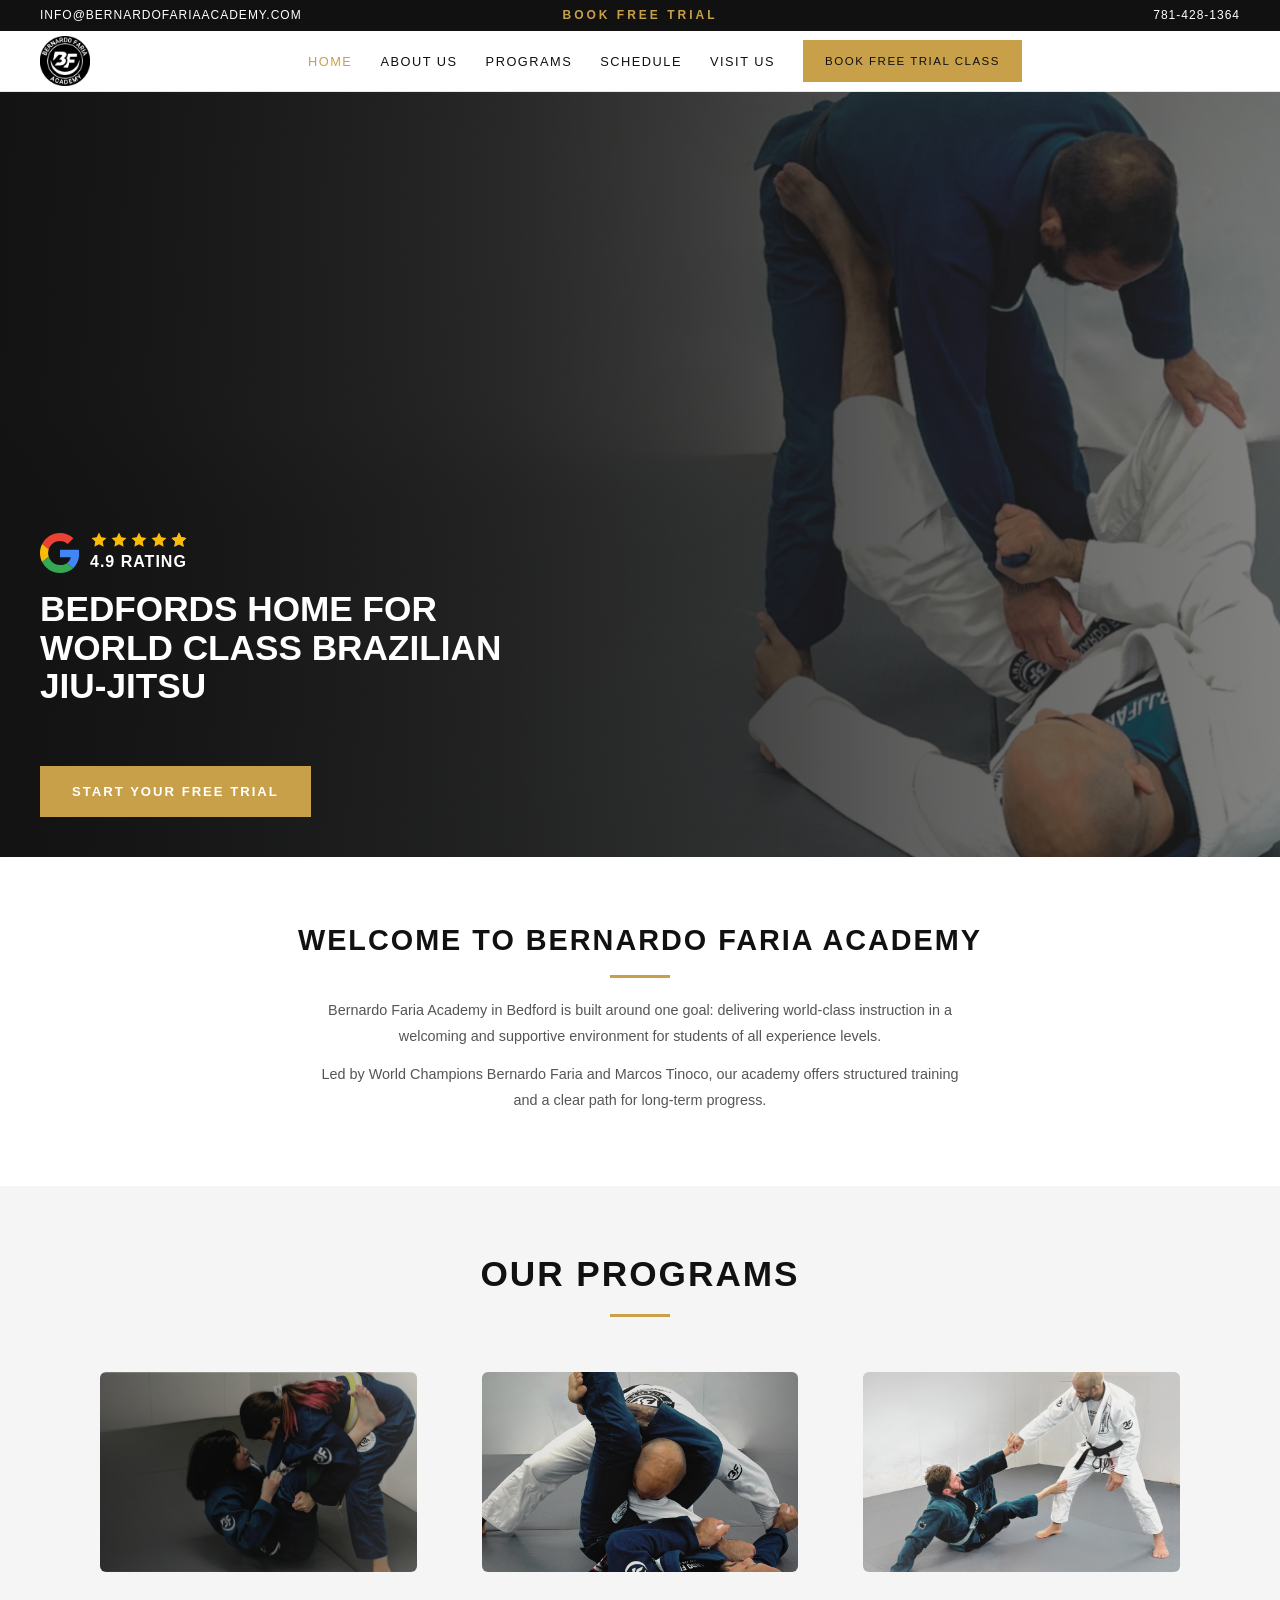
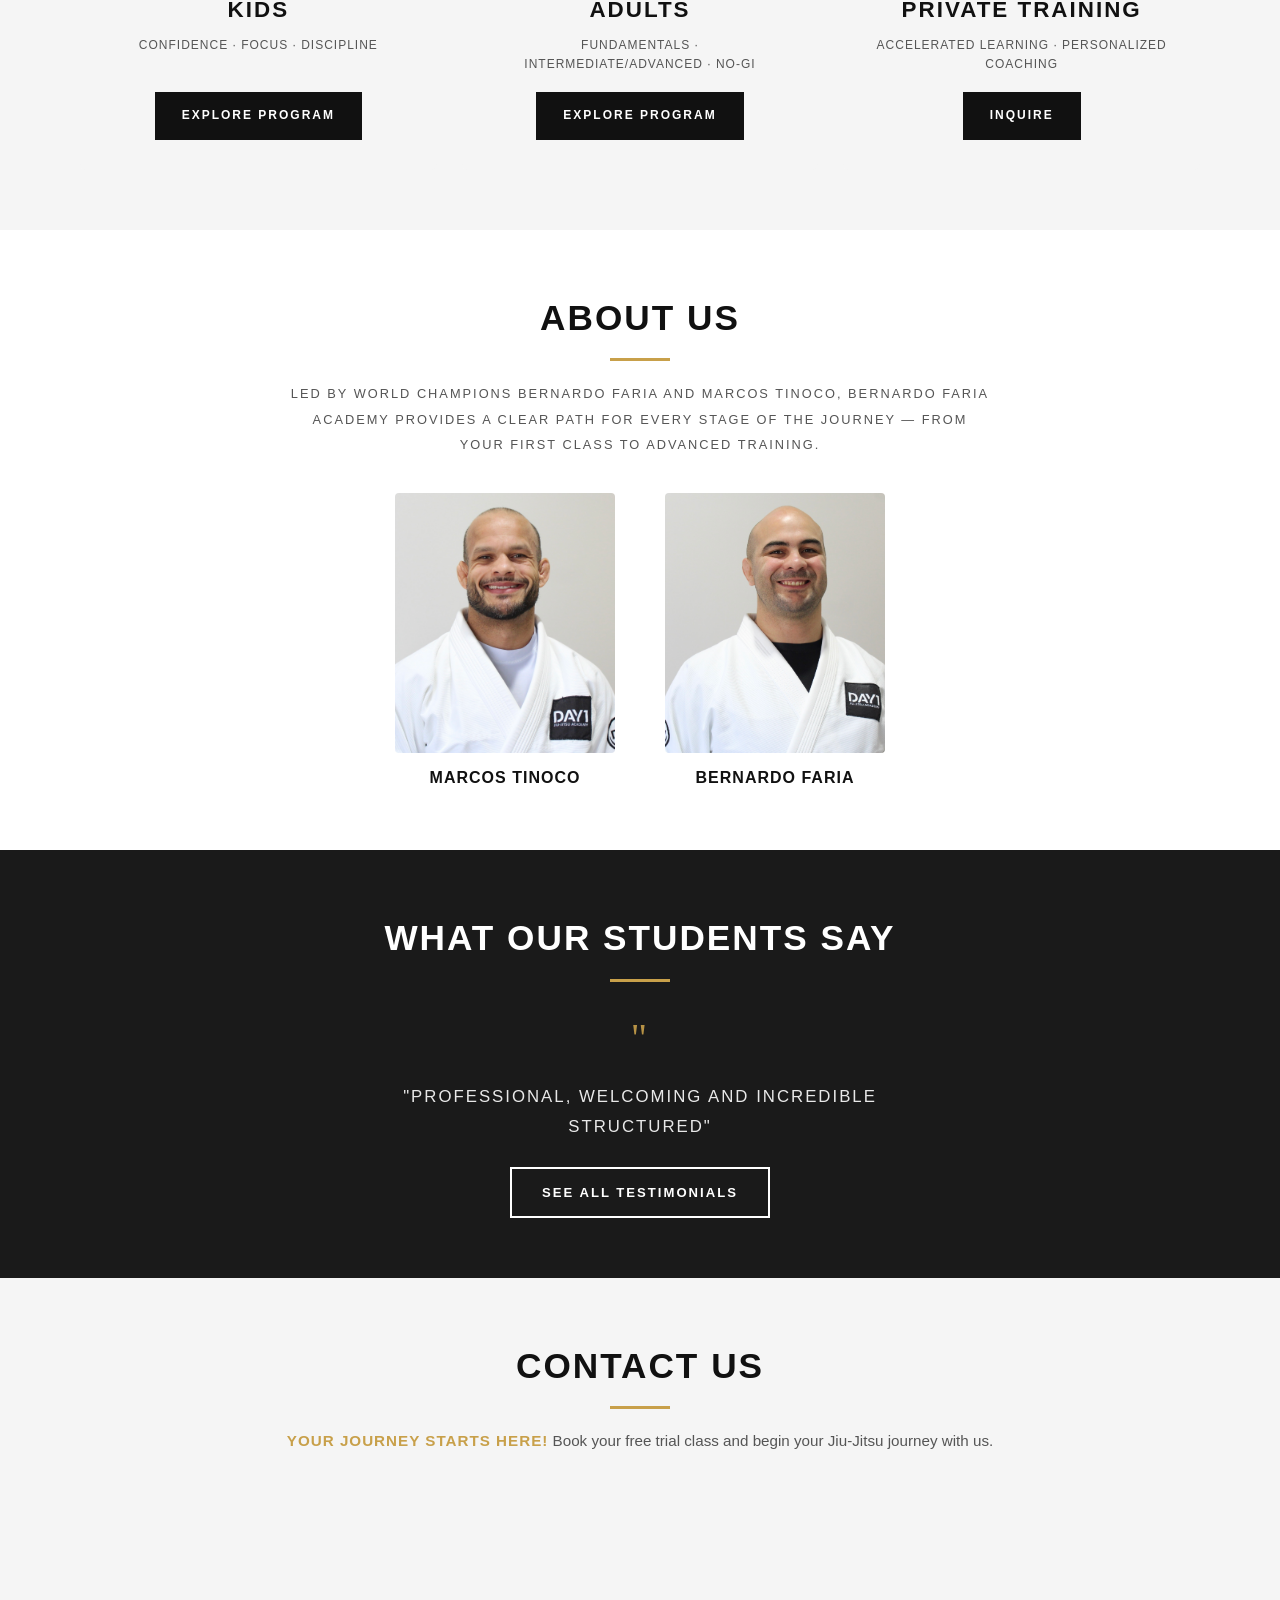
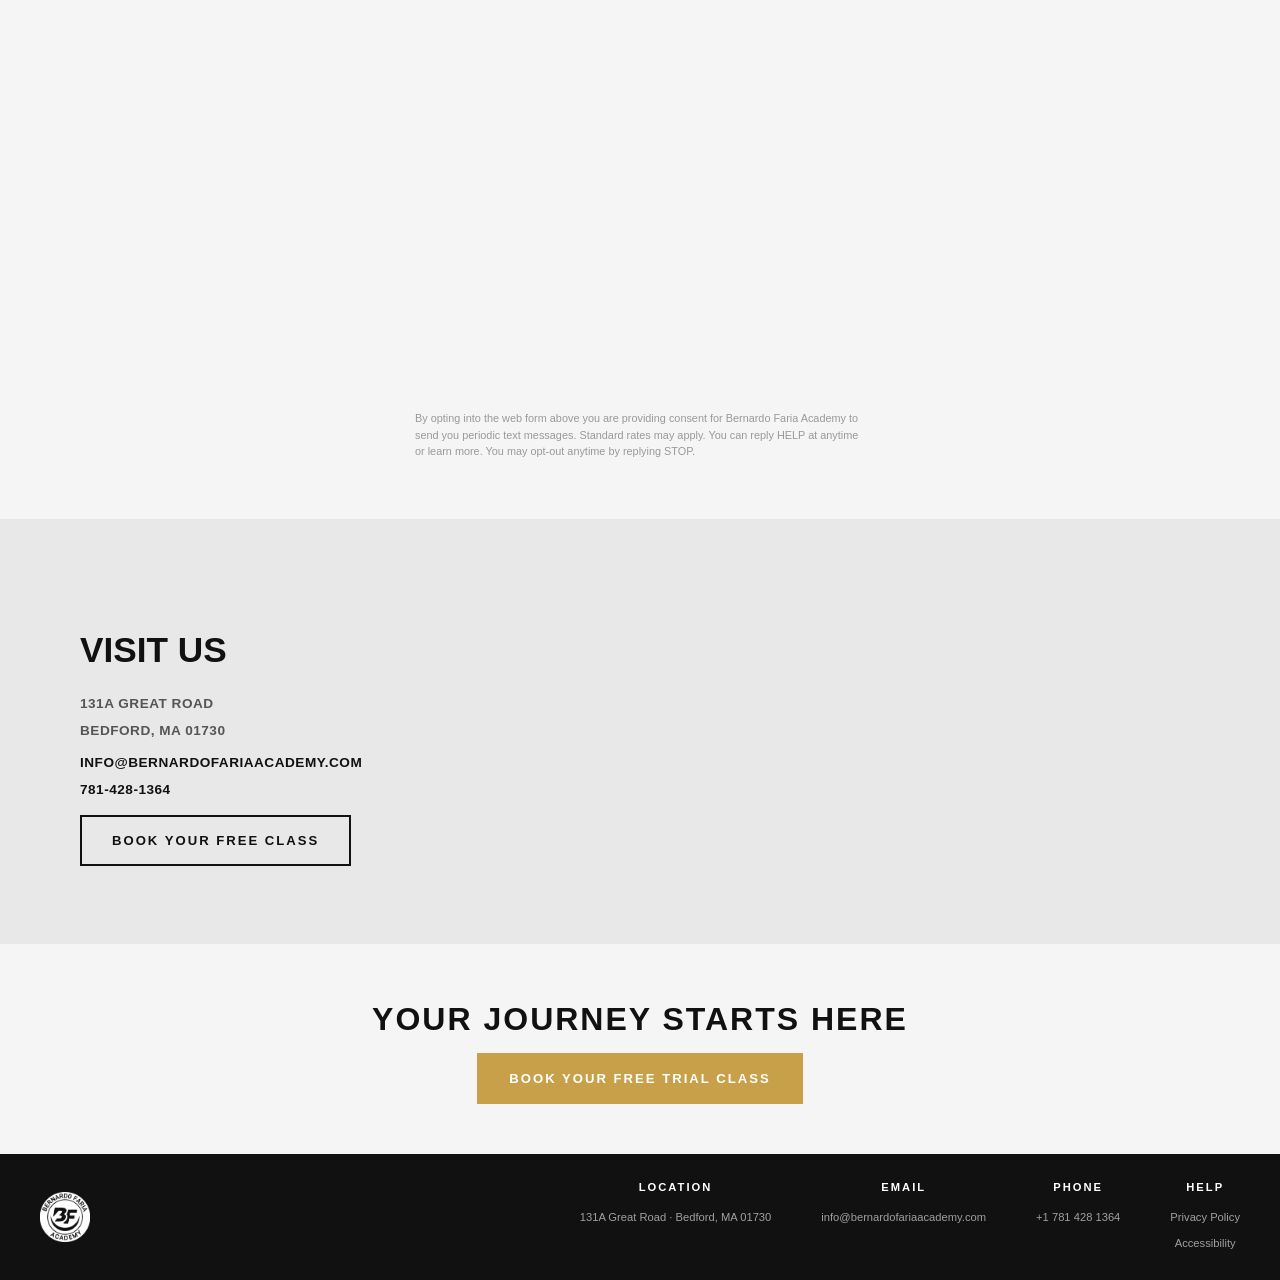
==== index.html @ 2f28f438 "Add mobile sticky Book Free Trial button that appears on scroll" ====
<!DOCTYPE html>
<html lang="en">
<head>
<!-- Google Tag Manager -->
<script>(function(w,d,s,l,i){w[l]=w[l]||[];w[l].push({'gtm.start':
new Date().getTime(),event:'gtm.js'});var f=d.getElementsByTagName(s)[0],
j=d.createElement(s),dl=l!='dataLayer'?'&l='+l:'';j.async=true;j.src=
'https://www.googletagmanager.com/gtm.js?id='+i+dl;f.parentNode.insertBefore(j,f);
})(window,document,'script','dataLayer','GTM-NFK6R34G');</script>
<!-- End Google Tag Manager -->
  <meta charset="UTF-8">
  <!-- Google tag (gtag.js) -->
  <script async src="https://www.googletagmanager.com/gtag/js?id=AW-815304866"></script>
  <script>
    window.dataLayer = window.dataLayer || [];
    function gtag(){dataLayer.push(arguments);}
    gtag('js', new Date());
    gtag('config', 'AW-815304866');
  </script>
  <!-- Meta Pixel Code -->
  <script>
  !function(f,b,e,v,n,t,s)
  {if(f.fbq)return;n=f.fbq=function(){n.callMethod?
  n.callMethod.apply(n,arguments):n.queue.push(arguments)};
  if(!f._fbq)f._fbq=n;n.push=n;n.loaded=!0;n.version='2.0';
  n.queue=[];t=b.createElement(e);t.async=!0;
  t.src=v;s=b.getElementsByTagName(e)[0];
  s.parentNode.insertBefore(t,s)}(window, document,'script',
  'https://connect.facebook.net/en_US/fbevents.js');
  fbq('init', '643849162445047');
  fbq('track', 'PageView');
  </script>
  <noscript><img height="1" width="1" style="display:none"
  src="https://www.facebook.com/tr?id=643849162445047&ev=PageView&noscript=1"
  /></noscript>
  <!-- End Meta Pixel Code -->
  <meta name="viewport" content="width=device-width, initial-scale=1.0">
  <meta name="description" content="Book your free trial at Bernardo Faria Academy in Bedford, MA. World-class instruction by Bernardo Faria & Marcos Tinoco. Kids and adult programs for all levels. Call 781-428-1364.">
  <title>Bernardo Faria Academy Bedford, MA | Free Trial Class — Kids & Adults BJJ</title>

  <!-- Open Graph / Facebook -->
  <meta property="og:type" content="website">
  <meta property="og:url" content="https://bernardofariaacademy.com/">
  <meta property="og:title" content="Bernardo Faria Academy Bedford, MA | Free Trial Class">
  <meta property="og:description" content="Book your free trial at Bernardo Faria Academy in Bedford, MA. World-class instruction by Bernardo Faria & Marcos Tinoco. Kids and adult programs for all levels.">
  <meta property="og:image" content="https://bernardofariaacademy.com/images/og-image.jpg">

  <!-- Twitter -->
  <meta name="twitter:card" content="summary_large_image">
  <meta name="twitter:title" content="Bernardo Faria Academy Bedford, MA | Free Trial Class">
  <meta name="twitter:description" content="Book your free trial at Bernardo Faria Academy in Bedford, MA. World-class instruction by Bernardo Faria & Marcos Tinoco.">
  <meta name="twitter:image" content="https://bernardofariaacademy.com/images/og-image.jpg">

  <!-- Local Business Schema -->
  <script type="application/ld+json">
  {
    "@context": "https://schema.org",
    "@type": "SportsActivityLocation",
    "name": "Bernardo Faria Academy",
    "description": "World-class Brazilian Jiu-Jitsu academy in Bedford, MA led by World Champions Bernardo Faria and Marcos Tinoco. Kids and adult programs for all levels.",
    "url": "https://bernardofariaacademy.com",
    "telephone": "+1-781-428-1364",
    "email": "info@bernardofariaacademy.com",
    "image": "https://bernardofariaacademy.com/images/og-image.jpg",
    "address": {
      "@type": "PostalAddress",
      "streetAddress": "131A Great Road",
      "addressLocality": "Bedford",
      "addressRegion": "MA",
      "addressCountry": "US"
    },
    "geo": {
      "@type": "GeoCoordinates",
      "latitude": 42.4917,
      "longitude": -71.2767
    },
    "openingHoursSpecification": [
      {"@type": "OpeningHoursSpecification", "dayOfWeek": ["Monday","Wednesday"], "opens": "06:15", "closes": "21:00"},
      {"@type": "OpeningHoursSpecification", "dayOfWeek": ["Tuesday","Thursday"], "opens": "12:00", "closes": "21:00"},
      {"@type": "OpeningHoursSpecification", "dayOfWeek": "Friday", "opens": "06:15", "closes": "20:00"},
      {"@type": "OpeningHoursSpecification", "dayOfWeek": "Saturday", "opens": "10:00", "closes": "13:00"},
      {"@type": "OpeningHoursSpecification", "dayOfWeek": "Sunday", "opens": "10:00", "closes": "12:00"}
    ],
    "sameAs": [
      "https://www.facebook.com/bernardofariaacademy",
      "https://www.instagram.com/bernardofariaacademy"
    ]
  }
  </script>

  <link rel="stylesheet" href="styles2.css?v=1777933150">
</head>
<body>
<!-- Google Tag Manager (noscript) -->
<noscript><iframe src="https://www.googletagmanager.com/ns.html?id=GTM-NFK6R34G"
height="0" width="0" style="display:none;visibility:hidden"></iframe></noscript>
<!-- End Google Tag Manager (noscript) -->

  <!-- TOP BAR -->
  <div class="top-bar">
    <div class="container">
      <a href="mailto:info@bernardofariaacademy.com">INFO@BERNARDOFARIAACADEMY.COM</a>
      <div class="top-bar__cta-wrapper"><a href="book.html" class="top-bar__cta">Book Free Trial</a></div>
      <a href="tel:7814281364">781-428-1364</a>
    </div>
  </div>

  <!-- NAVBAR -->
  <nav class="navbar" id="navbar">
    <div class="container">
      <a href="index.html" class="navbar__logo"><img src="images/logo-dark.png" alt="Bernardo Faria Academy" class="navbar__logo-img">
      </a>
      <button class="navbar__toggle" id="nav-toggle" aria-label="Toggle navigation">
        <span></span><span></span><span></span>
      </button>
      <ul class="navbar__links" id="nav-links">
        <li><a href="index.html" class="active-link" style="color:#c8a04a">Home</a></li>
        <li><a href="about.html">About Us</a></li>
        <li class="navbar__dropdown"><a href="programs-adults.html">Programs</a><ul class="navbar__dropdown-menu"><li><a href="programs-kids.html">Kids</a></li><li><a href="programs-adults.html">Adults</a></li></ul></li>
        <li><a href="schedule.html">Schedule</a></li>
        <li><a href="visit.html">Visit Us</a></li>
        <li><a href="book.html" class="btn btn-gold navbar__cta">Book Free Trial Class</a></li>
      </ul>
    </div>
  </nav>

  <!-- HERO -->
  <section class="hero" id="home">
    <div class="hero__bg">
      <img src="images/hero-home.jpg" alt="Bernardo Faria Academy Training">
    </div>
    <div class="hero__overlay"></div>
    <div class="container">
      <div class="hero__content fade-in">
        <!-- Google 4.9 Rating Badge -->
        <div style="display:inline-flex; align-items:center; gap:10px; margin-bottom:15px; background:transparent;">
          <svg xmlns="http://www.w3.org/2000/svg" viewBox="0 0 48 48" width="40" height="40">
            <path fill="#EA4335" d="M24 9.5c3.54 0 6.71 1.22 9.21 3.6l6.85-6.85C35.9 2.38 30.47 0 24 0 14.62 0 6.51 5.38 2.56 13.22l7.98 6.19C12.43 13.72 17.74 9.5 24 9.5z"/>
            <path fill="#4285F4" d="M46.98 24.55c0-1.57-.15-3.09-.38-4.55H24v9.02h12.94c-.58 2.96-2.26 5.48-4.78 7.18l7.73 6c4.51-4.18 7.09-10.36 7.09-17.65z"/>
            <path fill="#FBBC05" d="M10.53 28.59c-.48-1.45-.76-2.99-.76-4.59s.27-3.14.76-4.59l-7.98-6.19C.92 16.46 0 20.12 0 24c0 3.88.92 7.54 2.56 10.78l7.97-6.19z"/>
            <path fill="#34A853" d="M24 48c6.48 0 11.93-2.13 15.89-5.81l-7.73-6c-2.15 1.45-4.92 2.3-8.16 2.3-6.26 0-11.57-4.22-13.47-9.91l-7.98 6.19C6.51 42.62 14.62 48 24 48z"/>
          </svg>
          <div style="display:flex; flex-direction:column; align-items:flex-start;">
            <div style="display:flex; gap:2px;">
              <svg width="18" height="18" viewBox="0 0 24 24"><path fill="#FBBC05" d="M12 2l3.09 6.26L22 9.27l-5 4.87 1.18 6.88L12 17.77l-6.18 3.25L7 14.14 2 9.27l6.91-1.01L12 2z"/></svg>
              <svg width="18" height="18" viewBox="0 0 24 24"><path fill="#FBBC05" d="M12 2l3.09 6.26L22 9.27l-5 4.87 1.18 6.88L12 17.77l-6.18 3.25L7 14.14 2 9.27l6.91-1.01L12 2z"/></svg>
              <svg width="18" height="18" viewBox="0 0 24 24"><path fill="#FBBC05" d="M12 2l3.09 6.26L22 9.27l-5 4.87 1.18 6.88L12 17.77l-6.18 3.25L7 14.14 2 9.27l6.91-1.01L12 2z"/></svg>
              <svg width="18" height="18" viewBox="0 0 24 24"><path fill="#FBBC05" d="M12 2l3.09 6.26L22 9.27l-5 4.87 1.18 6.88L12 17.77l-6.18 3.25L7 14.14 2 9.27l6.91-1.01L12 2z"/></svg>
              <svg width="18" height="18" viewBox="0 0 24 24">
                <defs><clipPath id="star-clip"><rect x="0" y="0" width="20" height="24"/></clipPath></defs>
                <path fill="#D1D5DB" d="M12 2l3.09 6.26L22 9.27l-5 4.87 1.18 6.88L12 17.77l-6.18 3.25L7 14.14 2 9.27l6.91-1.01L12 2z"/>
                <path fill="#FBBC05" d="M12 2l3.09 6.26L22 9.27l-5 4.87 1.18 6.88L12 17.77l-6.18 3.25L7 14.14 2 9.27l6.91-1.01L12 2z" clip-path="url(#star-clip)"/>
              </svg>
            </div>
            <span style="font-family:'Oswald',Arial,sans-serif; font-weight:700; font-size:16px; color:#fff; letter-spacing:1px;">4.9 RATING</span>
          </div>
        </div>
        <h1>Bedfords Home For World Class Brazilian Jiu-Jitsu</h1>

        <div class="hero__cta">
          <a href="book.html" class="btn btn-gold">Start Your Free Trial</a>
        </div>
      </div>
    </div>
  </section>

  <!-- WELCOME -->
  <section class="welcome fade-in">
    <div class="container">
      <h2>Welcome to Bernardo Faria Academy</h2>
      <p>Bernardo Faria Academy in Bedford is built around one goal: delivering world-class instruction in a welcoming and supportive environment for students of all experience levels.</p>
      <p>Led by World Champions Bernardo Faria and Marcos Tinoco, our academy offers structured training and a clear path for long-term progress.</p>
    </div>
  </section>

  <!-- OUR PROGRAMS -->
  <section class="programs fade-in" id="programs">
    <div class="container">
      <h2 class="section-title">Our Programs</h2>
      <div class="programs__grid">
        <div class="program-card">
          <img class="program-card__image" src="images/card-kids.jpg" alt="Kids Brazilian Jiu-Jitsu Program">
          <div class="program-card__content">
            <h3>Kids</h3>
            <p>Confidence · Focus · Discipline</p>
            <a href="programs-kids.html" class="btn btn-black">Explore Program</a>
          </div>
        </div>
        <div class="program-card">
          <img class="program-card__image" src="images/card-adults.jpg" alt="Adults Brazilian Jiu-Jitsu Program">
          <div class="program-card__content">
            <h3>Adults</h3>
            <p>Fundamentals · Intermediate/Advanced · No-Gi</p>
            <a href="programs-adults.html" class="btn btn-black">Explore Program</a>
          </div>
        </div>
        <div class="program-card">
          <img class="program-card__image" src="images/card-private.jpg" alt="Private Training">
          <div class="program-card__content">
            <h3>Private Training</h3>
            <p>Accelerated Learning · Personalized Coaching</p>
            <a href="contact.html" class="btn btn-black">Inquire</a>
          </div>
        </div>
      </div>
    </div>
  </section>

  <!-- ABOUT US -->
  <section class="about fade-in" id="about">
    <div class="container">
      <h2 class="section-title">About Us</h2>
      <p class="about__description">Led by World Champions Bernardo Faria and Marcos Tinoco, Bernardo Faria Academy provides a clear path for every stage of the journey — from your first class to advanced training.</p>
      <div class="about__instructors">
        <div class="instructor">
          <img class="instructor__photo" src="images/instructor-marcos-thumb.jpg" alt="Marcos Tinoco">
          <p class="instructor__name">Marcos Tinoco</p>
        </div>
        <div class="instructor">
          <img class="instructor__photo" src="images/instructor-bernardo-thumb.jpg" alt="Bernardo Faria">
          <p class="instructor__name">Bernardo Faria</p>
        </div>
      </div>
    </div>
  </section>

  <!-- WHAT OUR STUDENTS SAY -->
  <section class="testimonials fade-in">
    <div class="container">
      <h2 class="section-title">What Our Students Say</h2>
      <div class="testimonials__quote">"Professional, welcoming and incredible structured"</div>
      <a href="https://www.google.com/search?q=day+1+jiujitsu+bedford+ma&rlz=1C5CHFA_enUS1134US1134&oq=day+1+jiujitsu+bedford+ma&gs_lcrp=EgZjaHJvbWUyBggAEEUYOTIHCAEQIRiPAtIBCDMzMjlqMGoxqAIAsAIA&sourceid=chrome&ie=UTF-8&sei=Qc3PadOZNoSiptQP8OXusAo#lrd=0x89e379df1c202dbb:0xbe436135f7c345d,1,,," target="_blank" rel="noopener noreferrer" class="btn btn-outline-white">See All Testimonials</a>
    </div>
  </section>

  <!-- CONTACT US (HOME) -->
  <section class="contact-home fade-in" id="contact">
    <div class="container">
      <h2 class="section-title">Contact Us</h2>
      <div class="contact-home__intro">
        <p><span class="highlight">Your Journey Starts Here!</span> Book your free trial class and begin your Jiu-Jitsu journey with us.</p>
      </div>
      <div class="contact-home__form-wrapper">
        <iframe src="https://api.leadconnectorhq.com/widget/form/HtM5tBgPc1LKYY65lO38"
                style="width:100%;height:514px;border:none;border-radius:4px"
                id="inline-HtM5tBgPc1LKYY65lO38"
                data-layout="{'id':'INLINE'}"
                data-trigger-type="alwaysShow"
                data-trigger-value=""
                data-activation-type="alwaysActivated"
                data-activation-value=""
                data-deactivation-type="neverDeactivate"
                data-deactivation-value=""
                data-form-name="Lead Form - Website (All Programs)"
                data-height="514"
                data-layout-iframe-id="inline-HtM5tBgPc1LKYY65lO38"
                data-form-id="HtM5tBgPc1LKYY65lO38"
                title="Lead Form - Website (All Programs)">
        </iframe>
        <script src="https://link.msgsndr.com/js/form_embed.js"></script>
        <p class="contact-form__disclaimer">By opting into the web form above you are providing consent for Bernardo Faria Academy to send you periodic text messages. Standard rates may apply. You can reply HELP at anytime or learn more. You may opt-out anytime by replying STOP.</p>
      </div>
    </div>
  </section>

  <!-- VISIT US -->
  <section class="visit-section fade-in" id="visit">
    <div class="container">
      <div class="visit-section__content">
        <div class="visit-section__info">
          <h2>Visit Us</h2>
          <p><strong>131A Great Road</strong></p>
          <p><strong>Bedford, MA 01730</strong></p>
          <p style="margin-top:10px;"><a href="mailto:info@bernardofariaacademy.com"><strong>INFO@BERNARDOFARIAACADEMY.COM</strong></a></p>
          <p><a href="tel:7814281364"><strong>781-428-1364</strong></a></p>
          <div style="margin-top:15px;"><a href="contact.html" class="btn btn-outline">Book Your Free Class</a></div>
        </div>
        <div class="visit-section__map">
          <iframe
            src="https://www.google.com/maps/embed?pb=!1m18!1m12!1m3!1d2944.5!2d-71.2767!3d42.4917!2m3!1f0!2f0!3f0!3m2!1i1024!2i768!4f13.1!3m3!1m2!1s0x89e3a1c6f4d3b5e7%3A0x1234567890abcdef!2s131A+Great+Rd%2C+Bedford%2C+MA+01730!5e0!3m2!1sen!2sus"
            allowfullscreen="" loading="lazy" title="Bernardo Faria Academy Location"></iframe>
        </div>
      </div>
    </div>
  </section>

  <!-- CTA -->
  <section class="cta-section fade-in">
    <div class="container">
      <h2>Your Journey Starts Here</h2>
      <a href="book.html" class="btn btn-gold">Book Your Free Trial Class</a>
    </div>
  </section>

  <!-- FOOTER -->
  <footer class="footer">
    <div class="container">
      <div>
        <img src="images/logo-dark.png" alt="Bernardo Faria Academy" class="footer__logo-img">
        
      </div>
      <div class="footer__columns">
        <div class="footer__col">
          <div class="footer__col-title">Location</div>
          <a href="https://www.google.com/maps/search/Bernardo+Faria+Academy+Bedford+MA" target="_blank" rel="noopener noreferrer">131A Great Road · Bedford, MA 01730</a>
        </div>
        <div class="footer__col">
          <div class="footer__col-title">Email</div>
          <a href="mailto:info@bernardofariaacademy.com">info@bernardofariaacademy.com</a>
        </div>
        <div class="footer__col">
          <div class="footer__col-title">Phone</div>
          <a href="tel:7814281364">+1 781 428 1364</a>
        </div>
        <div class="footer__col">
          <div class="footer__col-title">Help</div>
          <a href="privacy-policy.html">Privacy Policy</a><br>
          <a href="#">Accessibility</a>
        </div>
      </div>
    </div>
  </footer>

  <!-- Mobile Sticky CTA -->
  <div class="mobile-sticky-cta" id="mobile-sticky-cta">
    <a href="book.html" class="mobile-sticky-cta__btn">Book Free Trial Class</a>
  </div>

  <script src="script.js"></script>


</body>
</html>
---- styles2.css ----
/* ========================================
   BERNARDO FARIA ACADEMY BRAZILIAN JIU-JITSU - GLOBAL STYLES
   ======================================== */

/* Urbane Font Family */
@font-face {
  font-family: 'Urbane';
  src: url('fonts/urbane/Urbane-Light.woff2') format('woff2'),
       url('fonts/urbane/Urbane-Light.woff') format('woff'),
       url('fonts/urbane/Urbane-Light.ttf') format('truetype');
  font-weight: 300;
  font-style: normal;
  font-display: swap;
}

@font-face {
  font-family: 'Urbane';
  src: url('fonts/urbane/Urbane-Medium.woff2') format('woff2'),
       url('fonts/urbane/Urbane-Medium.woff') format('woff'),
       url('fonts/urbane/Urbane-Medium.ttf') format('truetype');
  font-weight: 500;
  font-style: normal;
  font-display: swap;
}

@font-face {
  font-family: 'Urbane';
  src: url('fonts/urbane/Urbane-DemiBold.woff2') format('woff2'),
       url('fonts/urbane/Urbane-DemiBold.woff') format('woff'),
       url('fonts/urbane/Urbane-DemiBold.ttf') format('truetype');
  font-weight: 600;
  font-style: normal;
  font-display: swap;
}

@font-face {
  font-family: 'Urbane';
  src: url('fonts/urbane/Urbane-Bold.woff2') format('woff2'),
       url('fonts/urbane/Urbane-Bold.woff') format('woff'),
       url('fonts/urbane/Urbane-Bold.ttf') format('truetype');
  font-weight: 700;
  font-style: normal;
  font-display: swap;
}

@font-face {
  font-family: 'Urbane';
  src: url('fonts/urbane/Urbane-Heavy.woff2') format('woff2'),
       url('fonts/urbane/Urbane-Heavy.woff') format('woff'),
       url('fonts/urbane/Urbane-Heavy.ttf') format('truetype');
  font-weight: 800;
  font-style: normal;
  font-display: swap;
}

/* CSS Variables */
:root {
  --black: #111111;
  --dark: #1a1a1a;
  --dark-gray: #2a2a2a;
  --medium-gray: #555555;
  --light-gray: #e8e8e8;
  --off-white: #f5f5f5;
  --white: #ffffff;
  --gold: #c8a04a;
  --gold-dark: #a88234;
  --gold-light: #d4b76a;

  --font-heading: 'Urbane', Arial, sans-serif;
  --font-body: Arial, Helvetica, sans-serif;
  --max-width: 1400px;
  --side-padding: 40px;
  --transition: all 0.3s ease;
}

/* Reset */
*, *::before, *::after {
  margin: 0;
  padding: 0;
  box-sizing: border-box;
}

html { scroll-behavior: smooth; }

body {
  font-family: var(--font-body);
  color: var(--black);
  background: var(--white);
  line-height: 1.6;
  overflow-x: hidden;
}

a { text-decoration: none; color: inherit; }
ul { list-style: none; }
img { max-width: 100%; display: block; }

/* ========================================
   UTILITY
   ======================================== */
.container {
  width: 100%;
  margin: 0 auto;
  padding: 0 var(--side-padding);
}

.section-title {
  font-family: var(--font-heading);
  font-size: 2.2rem;
  font-weight: 700;
  text-transform: uppercase;
  letter-spacing: 2px;
  margin-bottom: 20px;
  text-align: center;
}

.section-title::after {
  content: '';
  display: block;
  width: 60px;
  height: 3px;
  background: var(--gold);
  margin: 12px auto 0;
}

/* Buttons */
.btn {
  display: inline-block;
  padding: 13px 30px;
  font-family: var(--font-heading);
  font-size: 0.82rem;
  font-weight: 600;
  text-transform: uppercase;
  letter-spacing: 2px;
  border: 2px solid transparent;
  border-radius: 0;
  cursor: pointer;
  transition: var(--transition);
  text-align: center;
}

.btn-gold,
.btn-gold:visited {
  background: var(--gold);
  color: var(--white);
  border-color: var(--gold);
}
.btn-gold:hover {
  background: var(--gold-dark);
  border-color: var(--gold-dark);
  transform: translateY(-2px);
  box-shadow: 0 4px 15px rgba(200,160,74,0.4);
}

.btn-black {
  background: var(--black);
  color: var(--white);
  border-color: var(--black);
}
.btn-black:hover {
  background: var(--dark-gray);
  border-color: var(--dark-gray);
  transform: translateY(-2px);
}

.btn-outline {
  background: transparent;
  color: var(--black);
  border-color: var(--black);
}
.btn-outline:hover {
  background: var(--black);
  color: var(--white);
  transform: translateY(-2px);
}

.btn-outline-white {
  background: transparent;
  color: var(--white);
  border-color: var(--white);
}
.btn-outline-white:hover {
  background: var(--white);
  color: var(--black);
  transform: translateY(-2px);
}

.btn-gold-outline {
  background: transparent;
  color: var(--gold);
  border-color: var(--gold);
}
.btn-gold-outline:hover {
  background: var(--gold);
  color: var(--white);
  transform: translateY(-2px);
}

/* Placeholder images */
.img-placeholder {
  background: #d9d9d9;
  display: flex;
  align-items: center;
  justify-content: center;
  color: #999;
  font-size: 0.75rem;
  text-transform: uppercase;
  letter-spacing: 1px;
}

/* ========================================
   TOP BAR
   ======================================== */
.top-bar {
  background: var(--black);
  color: var(--white);
  padding: 6px 0;
  font-size: 0.75rem;
  letter-spacing: 1px;
}

.top-bar .container {
  display: flex;
  justify-content: space-between;
  align-items: center;
  position: relative;
}

.top-bar__cta-wrapper {
  position: absolute;
  left: 50%;
  transform: translateX(-50%);
}

.top-bar a {
  color: var(--white);
  transition: var(--transition);
  font-family: var(--font-body);
  font-size: 0.75rem;
}
.top-bar a:hover { color: var(--gold); }

.top-bar__cta,
.top-bar__cta:visited {
  font-family: var(--font-heading);
  font-weight: 700;
  font-size: 0.95rem;
  text-transform: uppercase;
  letter-spacing: 3px;
  color: var(--gold) !important;
}

/* ========================================
   NAVBAR
   ======================================== */
.navbar {
  background: var(--white);
  position: sticky;
  top: 0;
  z-index: 1000;
  border-bottom: 1px solid var(--light-gray);
}

.navbar .container {
  display: flex;
  justify-content: space-between;
  align-items: center;
  padding: 5px var(--side-padding);
}

.navbar__links {
  flex: 1;
  justify-content: center;
}

.navbar__logo {
  display: flex;
  align-items: center;
}

.navbar__logo-img {
  height: 50px;
  width: auto;
  display: block;
}

.navbar__links {
  display: flex;
  align-items: center;
  gap: 28px;
}

.navbar__links a {
  font-family: var(--font-heading);
  font-size: 0.8rem;
  font-weight: 500;
  text-transform: uppercase;
  letter-spacing: 1.5px;
  color: var(--black) !important;
  transition: var(--transition);
  position: relative;
}

.navbar__links a:hover { color: var(--gold) !important; }

.navbar__links a.active-link {
  color: var(--gold) !important;
}

.navbar__links a::after {
  content: '';
  position: absolute;
  bottom: -4px;
  left: 0;
  width: 0;
  height: 2px;
  background: var(--gold);
  transition: var(--transition);
}
.navbar__links a:hover::after { width: 100%; }

.navbar__cta {
  font-size: 0.72rem !important;
  padding: 10px 20px;
  color: var(--white) !important;
}
.navbar__cta:hover {
  color: var(--white) !important;
}

/* Dropdown */
.navbar__dropdown {
  position: relative;
}
.navbar__dropdown > a {
  cursor: pointer;
}
.navbar__dropdown-menu {
  display: none;
  position: absolute;
  top: 100%;
  left: 50%;
  transform: translateX(-50%);
  background: var(--white);
  min-width: 160px;
  padding: 10px 0;
  border-radius: 8px;
  box-shadow: 0 8px 25px rgba(0,0,0,0.1);
  z-index: 100;
  margin-top: 10px;
}
.navbar__dropdown-menu::before {
  content: '';
  position: absolute;
  top: -10px;
  left: 0;
  right: 0;
  height: 10px;
}
.navbar__dropdown:hover .navbar__dropdown-menu {
  display: block;
}
.navbar__dropdown-menu li {
  list-style: none;
}
.navbar__dropdown-menu a {
  display: block;
  padding: 8px 20px;
  font-family: var(--font-heading);
  font-size: 0.78rem;
  font-weight: 500;
  text-transform: uppercase;
  letter-spacing: 1.5px;
  color: var(--black);
  transition: var(--transition);
  white-space: nowrap;
}
.navbar__dropdown-menu a:hover {
  color: var(--gold);
  background: var(--off-white);
}
.navbar__dropdown-menu a::after {
  display: none;
}

/* Mobile */
.navbar__toggle {
  display: none;
  flex-direction: column;
  gap: 5px;
  cursor: pointer;
  background: none;
  border: none;
  padding: 5px;
}
.navbar__toggle span {
  display: block;
  width: 25px;
  height: 2px;
  background: var(--black);
  transition: var(--transition);
}

/* ========================================
   HERO SECTION
   ======================================== */
.hero {
  position: relative;
  min-height: 85vh;
  display: flex;
  align-items: flex-end;
  background: var(--dark);
  overflow: hidden;
}

.hero__bg {
  position: absolute;
  top: 0; left: 0;
  width: 100%; height: 100%;
  background: var(--dark-gray);
  z-index: 0;
}
.hero__bg img {
  width: 100%; height: 100%;
  object-fit: cover;
  object-position: center top;
  opacity: 0.55;
}

.hero__overlay {
  position: absolute;
  top: 0; left: 0;
  width: 100%; height: 100%;
  background: linear-gradient(
    to right,
    rgba(17,17,17,0.92) 0%,
    rgba(17,17,17,0.7) 40%,
    rgba(17,17,17,0.15) 100%
  );
  z-index: 1;
}

.hero .container { position: relative; z-index: 2; }

.hero__content {
  max-width: 500px;
  color: var(--white);
  padding: 40px 0;
}

.hero__content h1 {
  font-family: var(--font-heading);
  font-size: 2.2rem;
  font-weight: 700;
  text-transform: uppercase;
  line-height: 1.1;
  margin-bottom: 60px;
}

.hero__description {
  font-family: var(--font-body);
  font-size: 0.7rem;
  text-transform: uppercase;
  letter-spacing: 1px;
  line-height: 1.6;
  opacity: 0.85;
  font-weight: 300;
  margin-bottom: 20px !important;
}

.hero__statement {
  font-family: var(--font-heading);
  font-size: 0.9rem;
  font-weight: 700;
  text-transform: uppercase;
  letter-spacing: 2px;
  opacity: 1;
  margin-bottom: 2px !important;
}

.hero__day1 {
  font-family: var(--font-heading);
  font-size: 1.05rem;
  font-weight: 700;
  text-transform: uppercase;
  letter-spacing: 1px;
  color: var(--gold);
  opacity: 1;
  margin-bottom: 0 !important;
}

.hero__cta { margin-top: 16px; }
.hero__cta .btn { border-radius: 0; }

/* ========================================
   WELCOME SECTION (HOME PAGE)
   ======================================== */
.welcome {
  padding: 60px var(--side-padding);
  text-align: center;
  background: var(--white);
}

.welcome h2 {
  font-family: var(--font-heading);
  font-size: 1.8rem;
  font-weight: 700;
  text-transform: uppercase;
  letter-spacing: 2px;
  margin-bottom: 20px;
}
.welcome h2::after {
  content: '';
  display: block;
  width: 60px;
  height: 3px;
  background: var(--gold);
  margin: 12px auto 0;
}

.welcome p {
  max-width: 650px;
  margin: 0 auto 12px;
  font-size: 0.9rem;
  line-height: 1.8;
  color: var(--medium-gray);
}

/* ========================================
   PROGRAMS SECTION (HOME)
   ======================================== */
.programs {
  padding: 60px var(--side-padding);
  background: var(--off-white);
}

.programs__grid {
  display: grid;
  grid-template-columns: repeat(3, 1fr);
  gap: 25px;
  margin-top: 35px;
}

.program-card {
  background: var(--off-white);
  overflow: hidden;
  border-radius: 6px;
  padding: 20px;
  box-shadow: none;
  transition: var(--transition);
  text-align: center;
  display: flex;
  flex-direction: column;
  align-items: center;
}
.program-card:hover {
  transform: translateY(-4px);
  box-shadow: 0 8px 25px rgba(0,0,0,0.08);
}

.program-card__image {
  width: 100%;
  height: 200px;
  object-fit: cover;
  border-radius: 6px;
}

.program-card__content {
  padding: 20px 10px 10px;
  display: flex;
  flex-direction: column;
  align-items: center;
  flex: 1;
}
.program-card__content h3 {
  font-family: var(--font-heading);
  font-size: 1.4rem;
  font-weight: 700;
  text-transform: uppercase;
  letter-spacing: 2px;
  margin-bottom: 8px;
}
.program-card__content p {
  font-size: 0.75rem;
  color: var(--medium-gray);
  text-transform: uppercase;
  letter-spacing: 1px;
  margin-bottom: 18px;
  line-height: 1.6;
  flex: 1;
}
.program-card__content .btn {
  margin-top: auto;
  width: fit-content;
  align-self: center;
  white-space: nowrap;
  padding: 12px 25px;
  font-size: 0.75rem;
}

/* ========================================
   ABOUT SECTION (HOME)
   ======================================== */
.about {
  padding: 60px var(--side-padding);
  background: var(--white);
}

.about__description {
  text-align: center;
  max-width: 700px;
  margin: 0 auto 35px;
  font-size: 0.8rem;
  text-transform: uppercase;
  letter-spacing: 2px;
  line-height: 2;
  color: var(--medium-gray);
}

.about__instructors {
  display: flex;
  justify-content: center;
  gap: 50px;
  flex-wrap: wrap;
}

.instructor { text-align: center; }

.instructor__photo {
  width: 220px;
  height: 260px;
  margin-bottom: 12px;
  object-fit: cover;
  border-radius: 4px;
}

.instructor__name {
  font-family: var(--font-heading);
  font-size: 1rem;
  font-weight: 600;
  text-transform: uppercase;
  letter-spacing: 1px;
}

/* ========================================
   TESTIMONIALS SECTION (HOME)
   ======================================== */
.testimonials {
  padding: 60px var(--side-padding);
  background: var(--dark);
  text-align: center;
  color: var(--white);
}
.testimonials .section-title { color: var(--white); }

.testimonials__quote {
  font-family: var(--font-heading);
  font-size: 1.05rem;
  font-weight: 300;
  letter-spacing: 2px;
  text-transform: uppercase;
  max-width: 600px;
  margin: 0 auto 25px;
  line-height: 1.8;
  opacity: 0.9;
}
.testimonials__quote::before {
  content: '"';
  font-size: 2.5rem;
  color: var(--gold);
  display: block;
  margin-bottom: 8px;
  font-family: Georgia, serif;
}

/* ========================================
   CONTACT SECTION (HOME)
   ======================================== */
.contact-home {
  padding: 60px var(--side-padding);
  background: var(--off-white);
}

.contact-home__intro {
  text-align: center;
  margin-bottom: 35px;
}
.contact-home__intro p {
  font-size: 0.95rem;
  color: var(--medium-gray);
}
.contact-home__intro .highlight {
  color: var(--gold);
  font-weight: 700;
  font-family: var(--font-heading);
  text-transform: uppercase;
  letter-spacing: 1px;
}

.contact-home__form-wrapper {
  max-width: 450px;
  margin: 0 auto;
}

.contact-form {
  display: flex;
  flex-direction: column;
  gap: 12px;
}

.contact-form label {
  font-size: 0.8rem;
  font-weight: 600;
  margin-bottom: -8px;
}

.contact-form input,
.contact-form select,
.contact-form textarea {
  width: 100%;
  padding: 11px 14px;
  border: 1px solid #ccc;
  background: var(--white);
  font-family: var(--font-body);
  font-size: 0.85rem;
  color: var(--black);
  transition: var(--transition);
  outline: none;
}
.contact-form input:focus,
.contact-form select:focus,
.contact-form textarea:focus {
  border-color: var(--gold);
}
.contact-form textarea {
  min-height: 80px;
  resize: vertical;
}
.contact-form input::placeholder,
.contact-form textarea::placeholder {
  color: #aaa;
}

.contact-form__disclaimer {
  font-size: 0.68rem;
  color: #999;
  line-height: 1.5;
}

/* ========================================
   VISIT US SECTION (HOME + VISIT PAGE)
   ======================================== */
.visit-section {
  padding: 60px var(--side-padding);
  background: var(--light-gray);
}

.visit-section__content {
  display: grid;
  grid-template-columns: 1fr 1fr;
  gap: 40px;
  align-items: center;
  margin-top: 25px;
}

.visit-section__info h2 {
  font-family: var(--font-heading);
  font-size: 2.2rem;
  font-weight: 700;
  text-transform: uppercase;
  margin-bottom: 15px;
}

.visit-section__info p {
  font-size: 0.85rem;
  color: var(--medium-gray);
  margin-bottom: 5px;
  text-transform: uppercase;
  letter-spacing: 0.5px;
}

.visit-section__info a {
  color: var(--black);
  font-weight: 600;
}

.visit-section__map {
  width: 100%;
  height: 280px;
  border-radius: 4px;
  overflow: hidden;
}
.visit-section__map iframe {
  width: 100%;
  height: 100%;
  border: 0;
}

/* ========================================
   CTA SECTION
   ======================================== */
.cta-section {
  padding: 50px var(--side-padding);
  background: var(--off-white);
  text-align: center;
}

.cta-section h2 {
  font-family: var(--font-heading);
  font-size: 2rem;
  font-weight: 700;
  text-transform: uppercase;
  letter-spacing: 2px;
  margin-bottom: 8px;
}

.cta-section p {
  font-size: 0.9rem;
  color: var(--medium-gray);
  margin-bottom: 20px;
}

/* ========================================
   FOOTER
   ======================================== */
.footer {
  background: var(--black);
  color: var(--white);
  padding: 25px 0;
}

.footer .container {
  display: flex;
  justify-content: space-between;
  align-items: center;
  flex-wrap: wrap;
  gap: 40px;
}

.footer__logo-text {
  font-family: var(--font-heading);
  font-size: 1.6rem;
  font-weight: 700;
}
.footer__logo-sub {
  font-size: 0.4rem;
  letter-spacing: 2px;
  text-transform: uppercase;
  opacity: 0.5;
  font-family: var(--font-heading);
}
.footer__logo-img {
  height: 50px;
  width: auto;
  display: block;
  filter: invert(1);
}

.footer__columns {
  display: flex;
  gap: 50px;
  align-items: flex-start;
  justify-content: center;
  flex-wrap: wrap;
}

.footer__col {
  text-align: center;
}
.footer__col-title {
  font-family: var(--font-heading);
  font-size: 0.7rem;
  font-weight: 700;
  text-transform: uppercase;
  letter-spacing: 2px;
  margin-bottom: 6px;
}
.footer__col p, .footer__col a {
  font-size: 0.7rem;
  color: rgba(255,255,255,0.6);
  line-height: 1.6;
  transition: var(--transition);
}
.footer__col a:hover { color: var(--gold); }

/* ========================================
   PAGE HERO (INNER PAGES)
   ======================================== */
.page-hero {
  position: relative;
  min-height: 300px;
  display: flex;
  align-items: center;
  background: var(--dark);
  overflow: hidden;
}
.page-hero__bg {
  position: absolute;
  top: 0; left: 0;
  width: 100%; height: 100%;
  z-index: 0;
}
.page-hero__bg img {
  width: 100%; height: 100%;
  object-fit: cover;
  opacity: 0.35;
}
.page-hero__overlay {
  position: absolute;
  top: 0; left: 0;
  width: 100%; height: 100%;
  background: linear-gradient(
    to bottom,
    rgba(17,17,17,0.6) 0%,
    rgba(17,17,17,0.4) 100%
  );
  z-index: 1;
}
.page-hero .container {
  position: relative;
  z-index: 2;
}
.page-hero__content {
  color: var(--white);
  padding: 40px 0;
}
.page-hero__content h1 {
  font-family: var(--font-heading);
  font-size: 3rem;
  font-weight: 700;
  text-transform: uppercase;
  line-height: 1.1;
  margin-bottom: 10px;
}
.page-hero__content p {
  font-size: 0.9rem;
  opacity: 0.85;
  margin-bottom: 20px;
}

/* ========================================
   ABOUT US PAGE
   ======================================== */
.instructors-section {
  padding: 60px var(--side-padding);
  background: var(--white);
}

.instructors-grid {
  display: grid;
  grid-template-columns: repeat(4, 1fr);
  gap: 25px;
  margin-top: 30px;
}

.instructor-card {
  text-align: center;
}
.instructor-card__photo {
  width: 100%;
  height: 250px;
  object-fit: cover;
  border-radius: 4px;
  margin-bottom: 10px;
}
.instructor-card__name {
  font-family: var(--font-heading);
  font-size: 1rem;
  font-weight: 700;
  text-transform: uppercase;
  letter-spacing: 1px;
  margin-bottom: 8px;
}
.instructor-card__bio {
  font-size: 0.75rem;
  color: var(--medium-gray);
  line-height: 1.6;
  margin-bottom: 10px;
}
.instructor-card__socials {
  display: flex;
  justify-content: center;
  gap: 8px;
}
.instructor-card__socials a {
  font-size: 0.85rem;
  color: var(--medium-gray);
  transition: var(--transition);
}
.instructor-card__socials a:hover { color: var(--gold); }

/* What Makes Bernardo Faria Academy Different */
.differentiators {
  padding: 60px var(--side-padding);
  background: var(--off-white);
}

.differentiators__grid {
  display: grid;
  grid-template-columns: repeat(3, 1fr);
  gap: 25px;
  margin-top: 30px;
}

.diff-card {
  background: var(--white);
  padding: 30px 20px;
  border-radius: 6px;
  box-shadow: 0 2px 10px rgba(0,0,0,0.05);
  text-align: center;
}
.diff-card h3 {
  font-family: var(--font-heading);
  font-size: 1rem;
  text-transform: uppercase;
  letter-spacing: 1px;
  margin-bottom: 15px;
}
.diff-card ul {
  text-align: left;
  font-size: 0.85rem;
  color: var(--medium-gray);
  line-height: 2;
}
.diff-card li::before {
  content: '\2022  ';
  color: var(--gold);
}

/* ========================================
   PROGRAMS PAGES (KIDS / ADULTS)
   ======================================== */
.program-detail {
  padding: 60px var(--side-padding);
  text-align: center;
  background: var(--white);
}

.program-detail p {
  max-width: 650px;
  margin: 0 auto 30px;
  font-size: 0.9rem;
  color: var(--medium-gray);
  line-height: 1.7;
}

.program-detail__grid {
  display: grid;
  grid-template-columns: repeat(auto-fit, minmax(220px, 1fr));
  gap: 25px;
  margin-top: 30px;
  max-width: 1000px;
  margin-left: auto;
  margin-right: auto;
}

.program-detail-card {
  background: var(--white);
  overflow: hidden;
  box-shadow: 0 2px 15px rgba(0,0,0,0.06);
  text-align: center;
  display: flex;
  flex-direction: column;
}
.program-detail-card__image {
  width: 100%;
  height: 180px;
  object-fit: cover;
}
.program-detail-card:first-child .program-detail-card__image {
  filter: brightness(0.82) saturate(0.9);
}
.program-detail-card__content {
  padding: 18px 14px 22px;
  flex: 1;
  display: flex;
  flex-direction: column;
}
.program-detail-card__content h3 {
  font-family: var(--font-heading);
  font-size: 1.2rem;
  font-weight: 700;
  text-transform: uppercase;
  letter-spacing: 1px;
  margin-bottom: 8px;
}
.program-detail-card__content p {
  font-size: 0.78rem;
  color: var(--medium-gray);
  margin-bottom: 15px;
  flex: 1;
}
.program-detail-card__content .btn {
  margin-top: auto;
  align-self: center;
}

/* Program tagline bar */
.program-tagline {
  padding: 25px 20px;
  text-align: center;
  font-family: var(--font-body);
  font-size: 1.1rem;
  color: var(--medium-gray);
  letter-spacing: 2px;
  border-top: 1px solid var(--light-gray);
  border-bottom: 1px solid var(--light-gray);
}

/* Difference / System Section */
.system-section {
  padding: 50px var(--side-padding);
  background: var(--off-white);
}
.system-section h2 {
  font-family: var(--font-heading);
  font-size: 1.8rem;
  font-weight: 700;
  text-transform: uppercase;
  text-align: center;
  margin-bottom: 25px;
}
.system-section__list {
  max-width: 500px;
  margin: 0 auto;
  text-align: center;
}
.system-section__list li {
  font-size: 0.9rem;
  color: var(--medium-gray);
  line-height: 2.2;
}
.system-section__list li::before {
  content: '\2022  ';
  color: var(--gold);
}

/* FAQ Section */
.faq-section {
  padding: 60px var(--side-padding);
  background: var(--white);
}

.faq-section h2 {
  font-family: var(--font-heading);
  font-size: 1.8rem;
  font-weight: 700;
  text-transform: uppercase;
  text-align: center;
  margin-bottom: 30px;
}

.faq-item {
  max-width: 600px;
  margin: 0 auto;
  border-bottom: 1px solid var(--light-gray);
  padding: 16px 0;
}

.faq-item__question {
  display: flex;
  justify-content: space-between;
  align-items: center;
  cursor: pointer;
  font-weight: 600;
  font-size: 0.9rem;
}
.faq-item__question span {
  font-size: 1.2rem;
  color: var(--gold);
  transition: var(--transition);
}
.faq-item__answer {
  max-height: 0;
  overflow: hidden;
  transition: max-height 0.3s ease;
  font-size: 0.85rem;
  color: var(--medium-gray);
  line-height: 1.7;
}
.faq-item.open .faq-item__answer {
  max-height: 200px;
  padding-top: 10px;
}
.faq-item.open .faq-item__question span {
  transform: rotate(45deg);
}

/* ========================================
   SCHEDULE PAGE
   ======================================== */
.schedule-section {
  padding: 60px var(--side-padding);
  background: var(--white);
}

.schedule-header {
  display: flex;
  justify-content: space-between;
  align-items: center;
  margin-bottom: 25px;
}
.schedule-header h2 {
  font-family: var(--font-heading);
  font-size: 2rem;
  font-weight: 700;
  text-transform: uppercase;
}
.schedule-logo-img {
  height: 40px;
  width: auto;
}

.schedule-table-wrapper {
  width: 100%;
  overflow-x: auto;
  -webkit-overflow-scrolling: touch;
}

.schedule-table {
  width: 100%;
  min-width: 700px;
  border-collapse: separate;
  border-spacing: 6px;
  table-layout: fixed;
}

.schedule-table th {
  background: var(--black);
  color: var(--white);
  font-family: var(--font-heading);
  font-size: 0.75rem;
  font-weight: 600;
  text-transform: uppercase;
  letter-spacing: 1px;
  padding: 10px 8px;
  text-align: center;
  border-radius: 0;
}

.schedule-table td {
  background: var(--off-white);
  padding: 10px 6px;
  text-align: center;
  font-size: 0.7rem;
  font-weight: 600;
  text-transform: uppercase;
  letter-spacing: 0.5px;
  border-radius: 0;
  vertical-align: middle;
  line-height: 1.4;
  height: 80px;
}
.schedule-table td.empty {
  background: transparent;
}

.schedule-table td .time {
  font-weight: 700;
  color: var(--black);
  display: block;
}
.schedule-table td .class-name {
  color: var(--medium-gray);
  font-weight: 500;
  display: block;
  font-size: 0.65rem;
}

/* ========================================
   CONTACT PAGE
   ======================================== */
.contact-page {
  padding: 60px var(--side-padding);
  background: var(--white);
}

.contact-page__intro {
  text-align: center;
  margin-bottom: 30px;
}
.contact-page__intro h2 {
  font-family: var(--font-heading);
  font-size: 1.5rem;
  color: var(--gold);
  text-transform: uppercase;
  letter-spacing: 2px;
  margin-bottom: 12px;
}
.contact-page__intro p {
  font-size: 0.95rem;
  color: var(--medium-gray);
  max-width: 500px;
  margin: 0 auto;
}

.contact-page__form-wrapper {
  max-width: 420px;
  margin: 0 auto 50px;
}

.contact-page__general {
  text-align: center;
  margin-top: 40px;
}
.contact-page__general h3 {
  font-family: var(--font-heading);
  font-size: 1.3rem;
  margin-bottom: 5px;
}
.contact-page__general .sub {
  font-size: 0.95rem;
  color: var(--medium-gray);
  margin-bottom: 30px;
}

.contact-page__details {
  max-width: 400px;
  margin: 0 auto;
  text-align: left;
}
.contact-page__details-item {
  display: flex;
  align-items: center;
  gap: 10px;
  margin-bottom: 12px;
  font-size: 0.85rem;
  color: var(--medium-gray);
}
.contact-page__details-item svg {
  width: 16px;
  height: 16px;
  flex-shrink: 0;
  fill: var(--black);
}

/* ========================================
   VISIT BERNARDO FARIA ACADEMY PAGE
   ======================================== */
.visitors-section {
  padding: 50px var(--side-padding);
  text-align: center;
  background: var(--white);
}
.visitors-section > p {
  font-size: 1.1rem;
  color: var(--medium-gray);
  margin-bottom: 35px;
}

.visitors-grid {
  display: grid;
  grid-template-columns: repeat(3, 1fr);
  gap: 25px;
  max-width: 800px;
  margin: 0 auto 35px;
}

.visitor-card {
  background: var(--white);
  padding: 35px 25px;
  border-radius: 16px;
  border: 1.5px solid #e0e0e0;
  text-align: center;
  display: flex;
  flex-direction: column;
  align-items: center;
}
.visitor-card h3 {
  font-family: var(--font-heading);
  font-size: 1.2rem;
  font-weight: 700;
  text-transform: uppercase;
  letter-spacing: 1px;
  margin-bottom: 12px;
}
.visitor-card p {
  font-size: 0.9rem;
  color: var(--medium-gray);
  margin-bottom: 18px;
  line-height: 1.6;
  flex: 1;
}
.visitor-card .btn {
  margin-top: auto;
  width: fit-content;
  align-self: center;
  white-space: nowrap;
  padding: 12px 25px;
  font-size: 0.75rem;
}

.waiver-notice {
  text-align: center;
  padding: 20px;
  font-size: 0.95rem;
  color: var(--medium-gray);
}
.waiver-notice strong {
  font-weight: 700;
  color: var(--black);
}

/* ========================================
   FACILITY PAGE
   ======================================== */

/* Facility hero — taller than other inner pages */
.facility-hero {
  min-height: 420px;
}
.facility-hero .page-hero__bg img {
  opacity: 0.75;
  object-position: center center;
}
.facility-hero .page-hero__overlay {
  background: linear-gradient(
    to right,
    rgba(17,17,17,0.65) 0%,
    rgba(17,17,17,0.35) 50%,
    rgba(17,17,17,0.05) 100%
  );
}
.facility-hero .page-hero__content h1 {
  font-size: 3.2rem;
  margin-bottom: 14px;
}
.facility-hero .page-hero__content p {
  font-size: 0.85rem;
  line-height: 1.8;
  opacity: 0.85;
}

/* Training Space Section */
.facility-training {
  padding: 70px var(--side-padding);
  background: var(--white);
}

.facility-training__layout {
  display: grid;
  grid-template-columns: 1fr 1fr;
  gap: 50px;
  align-items: start;
}

.facility-training__label {
  font-family: var(--font-heading);
  font-size: 0.7rem;
  font-weight: 600;
  text-transform: uppercase;
  letter-spacing: 3px;
  color: var(--medium-gray);
  margin-bottom: 12px;
}

.facility-training__text h2 {
  font-family: var(--font-heading);
  font-size: 2.2rem;
  font-weight: 700;
  text-transform: uppercase;
  line-height: 1.15;
  margin-bottom: 20px;
  letter-spacing: 1px;
}

.facility-training__text p {
  font-size: 0.85rem;
  color: var(--medium-gray);
  line-height: 1.8;
  margin-bottom: 14px;
}

.facility-training__gallery {
  display: grid;
  grid-template-columns: 1fr 1fr;
  grid-template-rows: auto auto;
  gap: 10px;
}

.facility-training__img-main {
  grid-column: 1 / -1;
  width: 100%;
  height: 260px;
  object-fit: cover;
  border-radius: 4px;
}

.facility-training__img-sm {
  width: 100%;
  height: 160px;
  object-fit: cover;
  border-radius: 4px;
}

/* Facility Features Section */
.facility-features {
  padding: 60px var(--side-padding);
  background: var(--off-white);
  border-top: 1px solid var(--light-gray);
  border-bottom: 1px solid var(--light-gray);
}

.facility-features__grid {
  display: grid;
  grid-template-columns: repeat(6, 1fr);
  gap: 20px;
  margin-top: 35px;
}

.feature-card {
  text-align: center;
  padding: 10px 8px;
}

.feature-card__icon {
  width: 44px;
  height: 44px;
  margin: 0 auto 12px;
  color: var(--black);
}

.feature-card__icon svg {
  width: 100%;
  height: 100%;
}

.feature-card h3 {
  font-family: var(--font-heading);
  font-size: 0.7rem;
  font-weight: 700;
  text-transform: uppercase;
  letter-spacing: 1.5px;
  margin-bottom: 6px;
}

.feature-card p {
  font-size: 0.7rem;
  color: var(--medium-gray);
  line-height: 1.5;
}

/* Facility Gallery Section */
.facility-gallery {
  padding: 60px var(--side-padding);
  background: var(--white);
}

.facility-gallery__grid {
  display: grid;
  grid-template-columns: repeat(3, 1fr);
  gap: 25px;
}

.facility-gallery__card {
  overflow: hidden;
  border-radius: 4px;
}

.facility-gallery__card img {
  width: 100%;
  height: 220px;
  object-fit: cover;
  transition: transform 0.4s ease;
}

.facility-gallery__card:hover img {
  transform: scale(1.03);
}

.facility-gallery__card-content {
  padding: 18px 4px 8px;
}

.facility-gallery__card-content h3 {
  font-family: var(--font-heading);
  font-size: 0.9rem;
  font-weight: 700;
  text-transform: uppercase;
  letter-spacing: 1.5px;
  margin-bottom: 6px;
}

.facility-gallery__card-content p {
  font-size: 0.78rem;
  color: var(--medium-gray);
  line-height: 1.6;
}

/* Facility CTA */
.facility-cta {
  background: var(--dark);
  color: var(--white);
  padding: 60px var(--side-padding);
}

.facility-cta h2 {
  color: var(--white);
}

.facility-cta p {
  color: rgba(255,255,255,0.7);
  font-size: 0.88rem;
  line-height: 1.7;
  margin-bottom: 25px;
}

.facility-cta .btn-outline {
  color: var(--white);
  border-color: var(--white);
}

.facility-cta .btn-outline:hover {
  background: var(--white);
  color: var(--black);
}

/* Facility Responsive */
@media (max-width: 992px) {
  .facility-training__layout {
    grid-template-columns: 1fr;
    gap: 35px;
  }
  .facility-features__grid {
    grid-template-columns: repeat(3, 1fr);
  }
}

@media (max-width: 768px) {
  .facility-hero .page-hero__content h1 {
    font-size: 2.2rem;
  }
  .facility-features__grid {
    grid-template-columns: repeat(2, 1fr);
    gap: 25px;
  }
  .facility-gallery__grid {
    grid-template-columns: 1fr;
    max-width: 420px;
    margin: 0 auto;
  }
}

@media (max-width: 480px) {
  .facility-hero .page-hero__content h1 {
    font-size: 1.8rem;
  }
  .facility-features__grid {
    grid-template-columns: 1fr 1fr;
  }
}

/* ========================================
   ANIMATIONS
   ======================================== */
.fade-in {
  opacity: 0;
  transform: translateY(25px);
  transition: opacity 0.7s ease, transform 0.7s ease;
}
.fade-in.visible {
  opacity: 1;
  transform: translateY(0);
}

/* ========================================
   RESPONSIVE
   ======================================== */
@media (max-width: 992px) {
  .programs__grid,
  .program-detail__grid,
  .differentiators__grid { grid-template-columns: repeat(2, 1fr); }

  .instructors-grid { grid-template-columns: repeat(2, 1fr); }

  .visit-section__content { grid-template-columns: 1fr; }

  .hero__content h1 { font-size: 2.2rem; }
}

@media (max-width: 768px) {
  .navbar__links {
    display: none;
    position: absolute;
    top: 100%;
    left: 0; right: 0;
    background: var(--white);
    flex-direction: column;
    padding: 20px;
    gap: 15px;
    box-shadow: 0 10px 30px rgba(0,0,0,0.1);
  }
  .navbar__links.active { display: flex; }
  .navbar__toggle { display: flex; }

  .navbar__dropdown-menu {
    position: static;
    transform: none;
    box-shadow: none;
    margin-top: 0;
    padding: 5px 0 5px 15px;
    display: none;
    border-radius: 0;
  }
  .navbar__dropdown.open .navbar__dropdown-menu {
    display: block;
  }

  .top-bar .container {
    flex-direction: column;
    gap: 4px;
    text-align: center;
  }
  .top-bar__cta-wrapper {
    position: static;
    transform: none;
  }
  .top-bar__cta,
  .top-bar__cta:visited {
    font-size: 0.8rem;
    letter-spacing: 1.5px;
  }

  .programs__grid,
  .program-detail__grid,
  .visitors-grid,
  .differentiators__grid { grid-template-columns: 1fr; max-width: 380px; margin-left: auto; margin-right: auto; }

  .instructors-grid { grid-template-columns: 1fr 1fr; }

  .hero { min-height: 75vh; align-items: center; }
  .hero__bg img { object-position: 70% top; }
  .hero__content { padding-top: 20px; }
  .hero__content h1, .page-hero__content h1 { font-size: 2rem; }

  .section-title { font-size: 1.7rem; }

  .footer .container { flex-direction: column; text-align: center; align-items: center; }
  .footer__columns { flex-wrap: wrap; justify-content: center; gap: 25px; }
  .footer__logo-img { margin: 0 auto 10px; }

  .schedule-table { font-size: 0.7rem; min-width: 650px; }
  .schedule-table td, .schedule-table th { padding: 8px 4px; }
  .schedule-table td { height: 50px; }
  .schedule-table td .time { font-size: 0.7rem; }
  .schedule-table td .class-name { font-size: 0.6rem; }

  .schedule-header { flex-direction: column; gap: 10px; }
}

@media (max-width: 480px) {
  .hero__content h1 { font-size: 1.6rem; }
  .instructors-grid { grid-template-columns: 1fr; }
}

/* ========================================
   FREE TRIAL MODAL POPUP
   ======================================== */
.trial-modal-overlay {
  display: none;
  position: fixed;
  top: 0;
  left: 0;
  width: 100%;
  height: 100%;
  background: rgba(0, 0, 0, 0.65);
  z-index: 10000;
  opacity: 0;
  transition: opacity 0.3s ease;
  backdrop-filter: blur(4px);
  -webkit-backdrop-filter: blur(4px);
}
.trial-modal-overlay.active {
  display: flex;
  align-items: center;
  justify-content: center;
}
.trial-modal-overlay.visible {
  opacity: 1;
}

.trial-modal {
  background: var(--white);
  width: 90%;
  max-width: 520px;
  max-height: 90vh;
  overflow-y: auto;
  border-radius: 8px;
  box-shadow: 0 25px 60px rgba(0, 0, 0, 0.4);
  transform: translateY(40px);
  transition: transform 0.35s cubic-bezier(0.16, 1, 0.3, 1);
  position: relative;
}
.trial-modal-overlay.visible .trial-modal {
  transform: translateY(0);
}

.trial-modal__header {
  background: var(--black);
  padding: 28px 32px 22px;
  text-align: center;
  position: relative;
}
.trial-modal__header h2 {
  font-family: var(--font-heading);
  font-weight: 700;
  font-size: 1.5rem;
  color: var(--white);
  text-transform: uppercase;
  letter-spacing: 2px;
  margin-bottom: 6px;
}
.trial-modal__header p {
  font-family: var(--font-body);
  color: var(--gold-light);
  font-size: 0.9rem;
}

.trial-modal__close {
  position: absolute;
  top: 14px;
  right: 18px;
  background: none;
  border: none;
  color: var(--white);
  font-size: 1.6rem;
  cursor: pointer;
  opacity: 0.7;
  transition: opacity 0.2s;
  line-height: 1;
  padding: 4px;
}
.trial-modal__close:hover {
  opacity: 1;
}

.trial-modal__body {
  padding: 28px 32px 32px;
}
.trial-modal__body label {
  display: block;
  font-family: var(--font-heading);
  font-weight: 600;
  font-size: 0.82rem;
  text-transform: uppercase;
  letter-spacing: 1px;
  margin-bottom: 6px;
  color: var(--dark-gray);
}
.trial-modal__body input,
.trial-modal__body select {
  width: 100%;
  padding: 12px 14px;
  font-family: var(--font-body);
  font-size: 0.95rem;
  border: 1px solid var(--light-gray);
  border-radius: 4px;
  margin-bottom: 16px;
  transition: border-color 0.2s;
  background: var(--white);
  color: var(--black);
}
.trial-modal__body input:focus,
.trial-modal__body select:focus {
  outline: none;
  border-color: var(--gold);
  box-shadow: 0 0 0 3px rgba(200, 160, 74, 0.15);
}
.trial-modal__body .contact-form__disclaimer {
  font-size: 0.72rem;
  color: var(--medium-gray);
  line-height: 1.5;
  margin: 8px 0 16px;
}
.trial-modal__body button[type="submit"] {
  width: 100%;
  padding: 15px;
  font-family: var(--font-heading);
  font-weight: 700;
  font-size: 0.9rem;
  text-transform: uppercase;
  letter-spacing: 2px;
  background: var(--gold);
  color: var(--white);
  border: none;
  border-radius: 4px;
  cursor: pointer;
  transition: var(--transition);
}
.trial-modal__body button[type="submit"]:hover {
  background: var(--gold-dark);
  transform: translateY(-1px);
  box-shadow: 0 4px 15px rgba(200, 160, 74, 0.4);
}

/* Modal responsive */
@media (max-width: 600px) {
  .trial-modal {
    width: 95%;
    max-height: 95vh;
  }
  .trial-modal__header {
    padding: 22px 20px 18px;
  }
  .trial-modal__header h2 {
    font-size: 1.2rem;
  }
  .trial-modal__body {
    padding: 20px 20px 24px;
  }
}

/* ============================================================
   MOBILE STICKY CTA BAR
   ============================================================ */
.mobile-sticky-cta {
  display: none;
}

@media (max-width: 768px) {
  .mobile-sticky-cta {
    display: block;
    position: fixed;
    top: 0;
    left: 0;
    right: 0;
    z-index: 9999;
    padding: 10px 16px;
    background: rgba(26, 26, 26, 0.95);
    backdrop-filter: blur(10px);
    -webkit-backdrop-filter: blur(10px);
    box-shadow: 0 4px 20px rgba(0, 0, 0, 0.3);
    transform: translateY(-100%);
    transition: transform 0.35s ease;
    pointer-events: none;
  }

  .mobile-sticky-cta.visible {
    transform: translateY(0);
    pointer-events: auto;
  }

  .mobile-sticky-cta__btn {
    display: block;
    width: 100%;
    padding: 12px 20px;
    background: var(--gold, #c8a04a);
    color: #fff;
    text-align: center;
    font-family: 'Oswald', 'Arial Narrow', sans-serif;
    font-size: 1rem;
    font-weight: 600;
    text-transform: uppercase;
    letter-spacing: 2px;
    text-decoration: none;
    border-radius: 6px;
    transition: background 0.3s ease;
  }

  .mobile-sticky-cta__btn:hover,
  .mobile-sticky-cta__btn:active {
    background: #b8903a;
  }
}
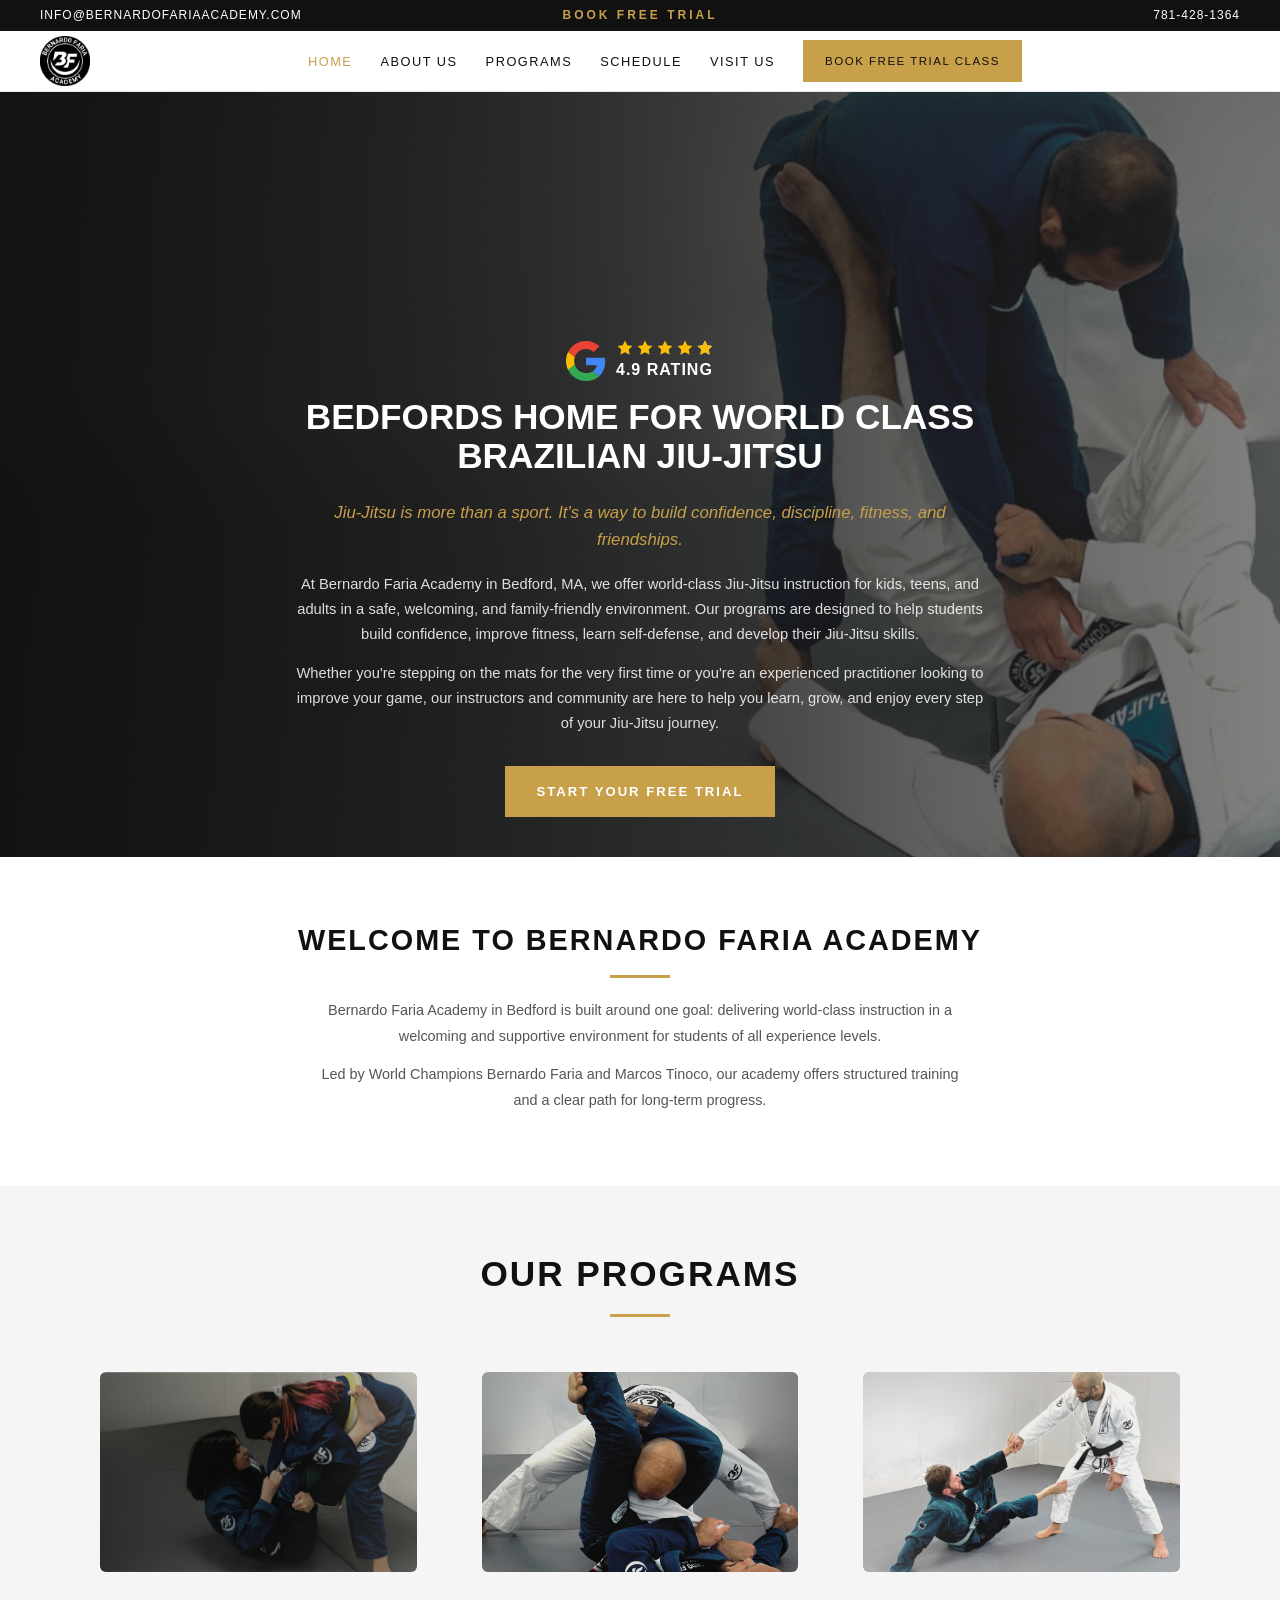
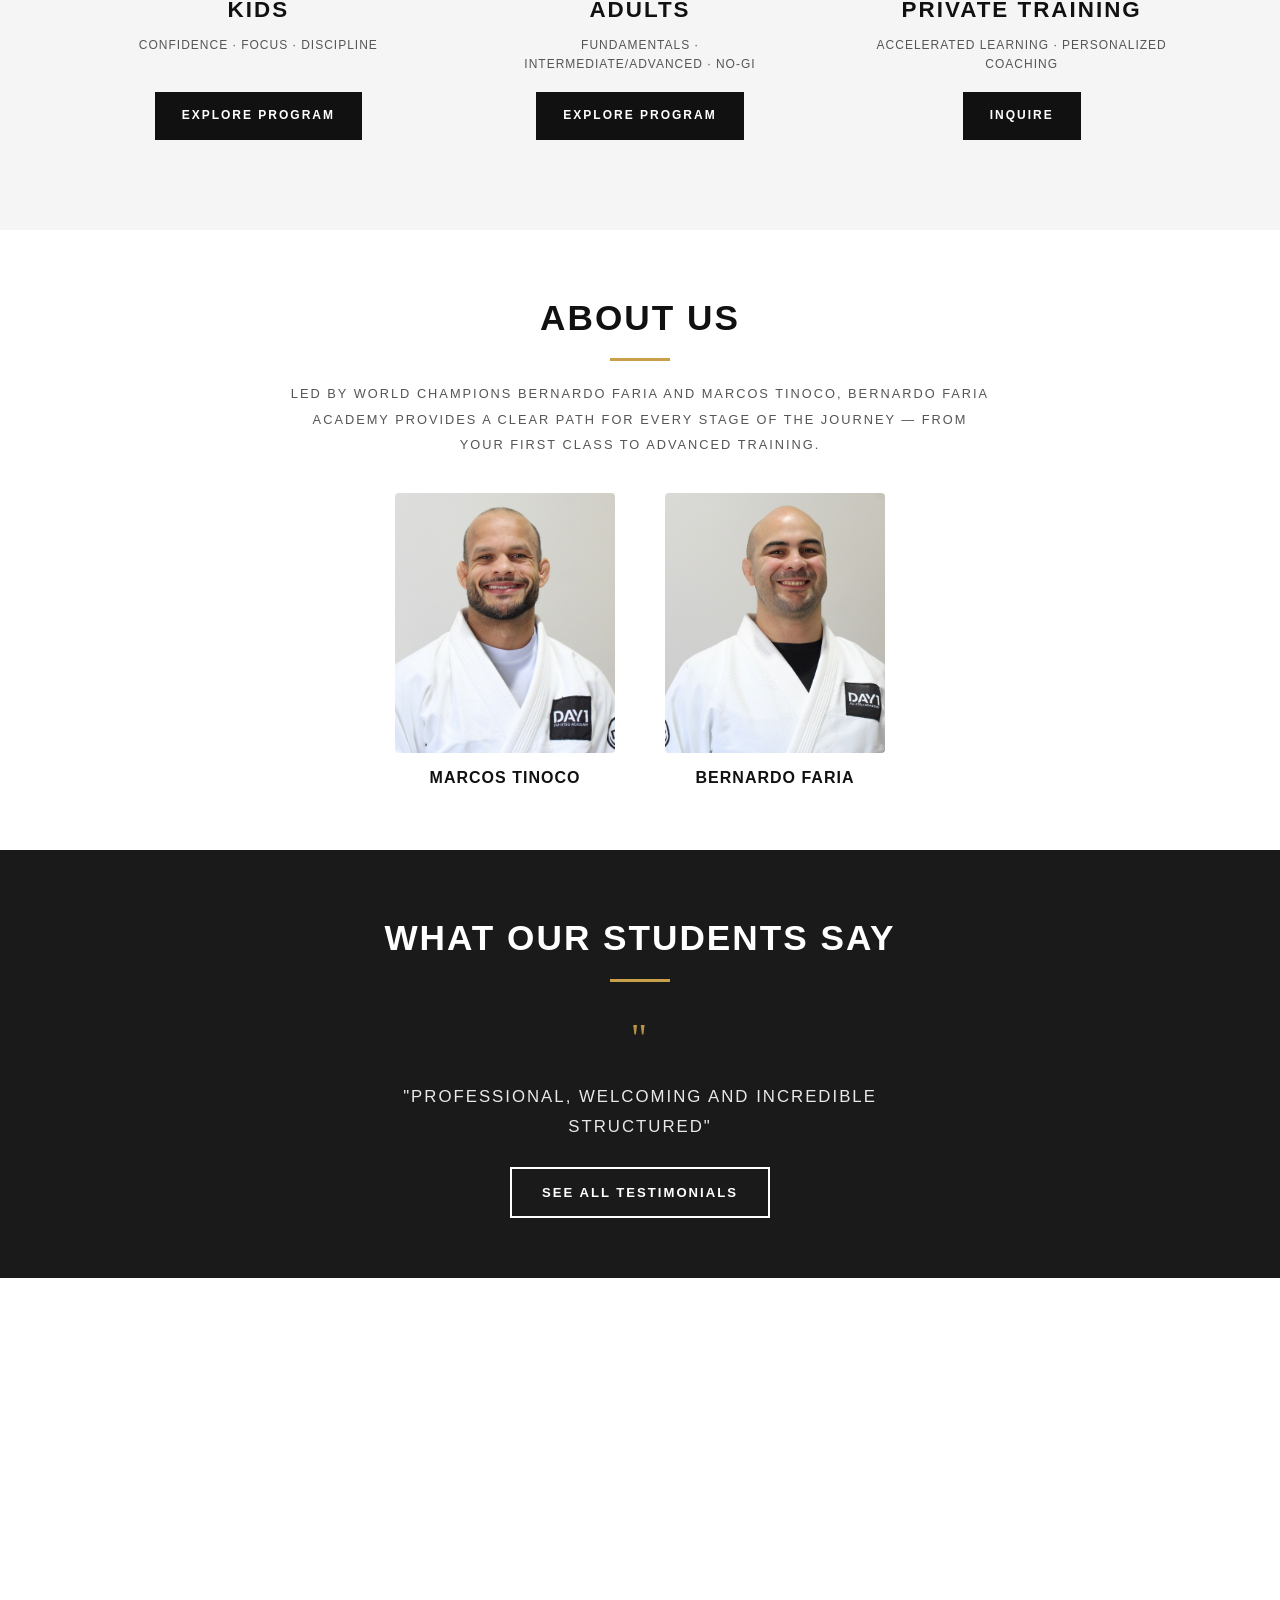
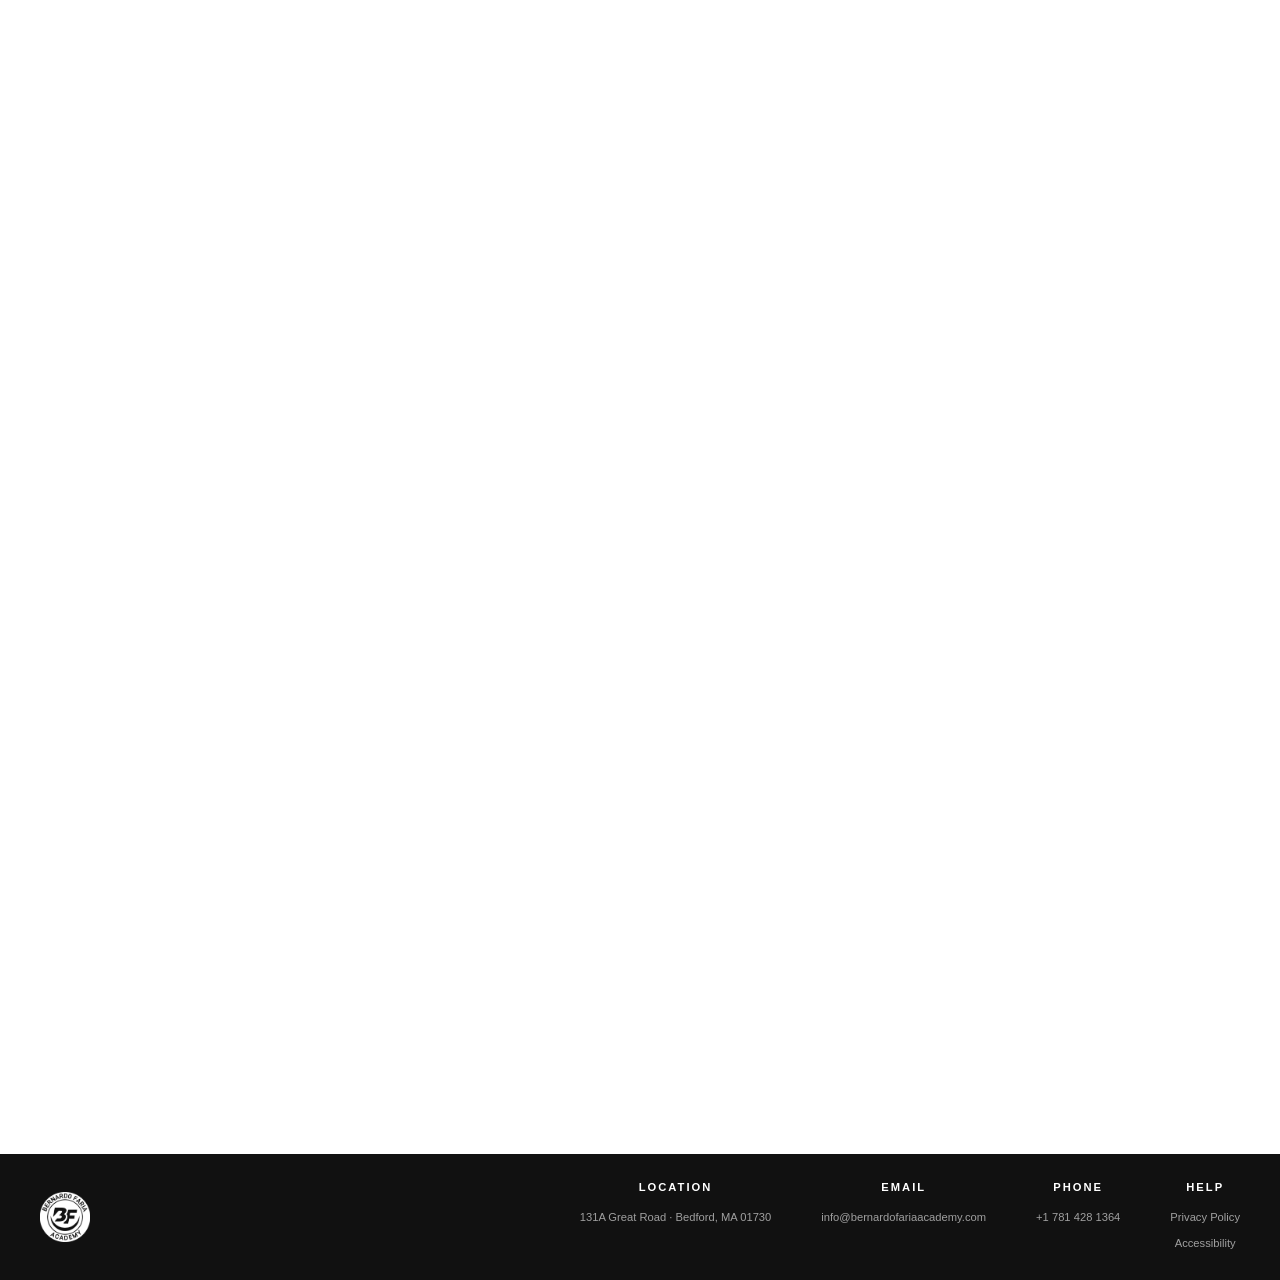
==== commit e9ea5aa0: "Add hero description text with mobile-optimized sizing" ====
--- a/index.html
+++ b/index.html
@@ -157,6 +157,12 @@
         </div>
         <h1>Bedfords Home For World Class Brazilian Jiu-Jitsu</h1>
 
+        <div class="hero__text-block">
+          <p class="hero__text-highlight">Jiu-Jitsu is more than a sport. It's a way to build confidence, discipline, fitness, and friendships.</p>
+          <p class="hero__text-body">At Bernardo Faria Academy in Bedford, MA, we offer world-class Jiu-Jitsu instruction for kids, teens, and adults in a safe, welcoming, and family-friendly environment. Our programs are designed to help students build confidence, improve fitness, learn self-defense, and develop their Jiu-Jitsu skills.</p>
+          <p class="hero__text-body">Whether you're stepping on the mats for the very first time or you're an experienced practitioner looking to improve your game, our instructors and community are here to help you learn, grow, and enjoy every step of your Jiu-Jitsu journey.</p>
+        </div>
+
         <div class="hero__cta">
           <a href="book.html" class="btn btn-gold">Start Your Free Trial</a>
         </div>
--- a/styles2.css
+++ b/styles2.css
@@ -442,9 +442,11 @@
 .hero .container { position: relative; z-index: 2; }
 
 .hero__content {
-  max-width: 500px;
+  max-width: 700px;
+  margin: 0 auto;
   color: var(--white);
   padding: 40px 0;
+  text-align: center;
 }
 
 .hero__content h1 {
@@ -453,7 +455,7 @@
   font-weight: 700;
   text-transform: uppercase;
   line-height: 1.1;
-  margin-bottom: 60px;
+  margin-bottom: 25px;
 }
 
 .hero__description {
@@ -486,6 +488,33 @@
   color: var(--gold);
   opacity: 1;
   margin-bottom: 0 !important;
+}
+
+.hero__text-block {
+  margin-bottom: 30px;
+}
+
+.hero__text-highlight {
+  font-family: var(--font-body);
+  font-size: 1.05rem;
+  font-style: italic;
+  color: var(--gold, #c8a04a);
+  line-height: 1.6;
+  margin-bottom: 18px;
+  font-weight: 400;
+}
+
+.hero__text-body {
+  font-family: var(--font-body);
+  font-size: 0.92rem;
+  line-height: 1.7;
+  color: rgba(255, 255, 255, 0.85);
+  font-weight: 300;
+  margin-bottom: 14px;
+}
+
+.hero__text-body:last-child {
+  margin-bottom: 0;
 }
 
 .hero__cta { margin-top: 16px; }
@@ -1727,10 +1756,13 @@
 
   .instructors-grid { grid-template-columns: 1fr 1fr; }
 
-  .hero { min-height: 75vh; align-items: center; }
+  .hero { min-height: auto; align-items: center; }
   .hero__bg img { object-position: 70% top; }
-  .hero__content { padding-top: 20px; }
-  .hero__content h1, .page-hero__content h1 { font-size: 2rem; }
+  .hero__content { padding-top: 15px; padding-bottom: 20px; }
+  .hero__content h1, .page-hero__content h1 { font-size: 1.8rem; margin-bottom: 15px; }
+  .hero__text-highlight { font-size: 0.85rem; margin-bottom: 12px; }
+  .hero__text-body { font-size: 0.78rem; line-height: 1.6; margin-bottom: 10px; }
+  .hero__text-block { margin-bottom: 18px; }
 
   .section-title { font-size: 1.7rem; }
 
@@ -1748,7 +1780,11 @@
 }
 
 @media (max-width: 480px) {
-  .hero__content h1 { font-size: 1.6rem; }
+  .hero__content h1 { font-size: 1.45rem; margin-bottom: 12px; }
+  .hero__text-highlight { font-size: 0.8rem; margin-bottom: 10px; }
+  .hero__text-body { font-size: 0.72rem; line-height: 1.55; margin-bottom: 8px; }
+  .hero__text-block { margin-bottom: 14px; }
+  .hero__cta { margin-top: 10px; }
   .instructors-grid { grid-template-columns: 1fr; }
 }
 
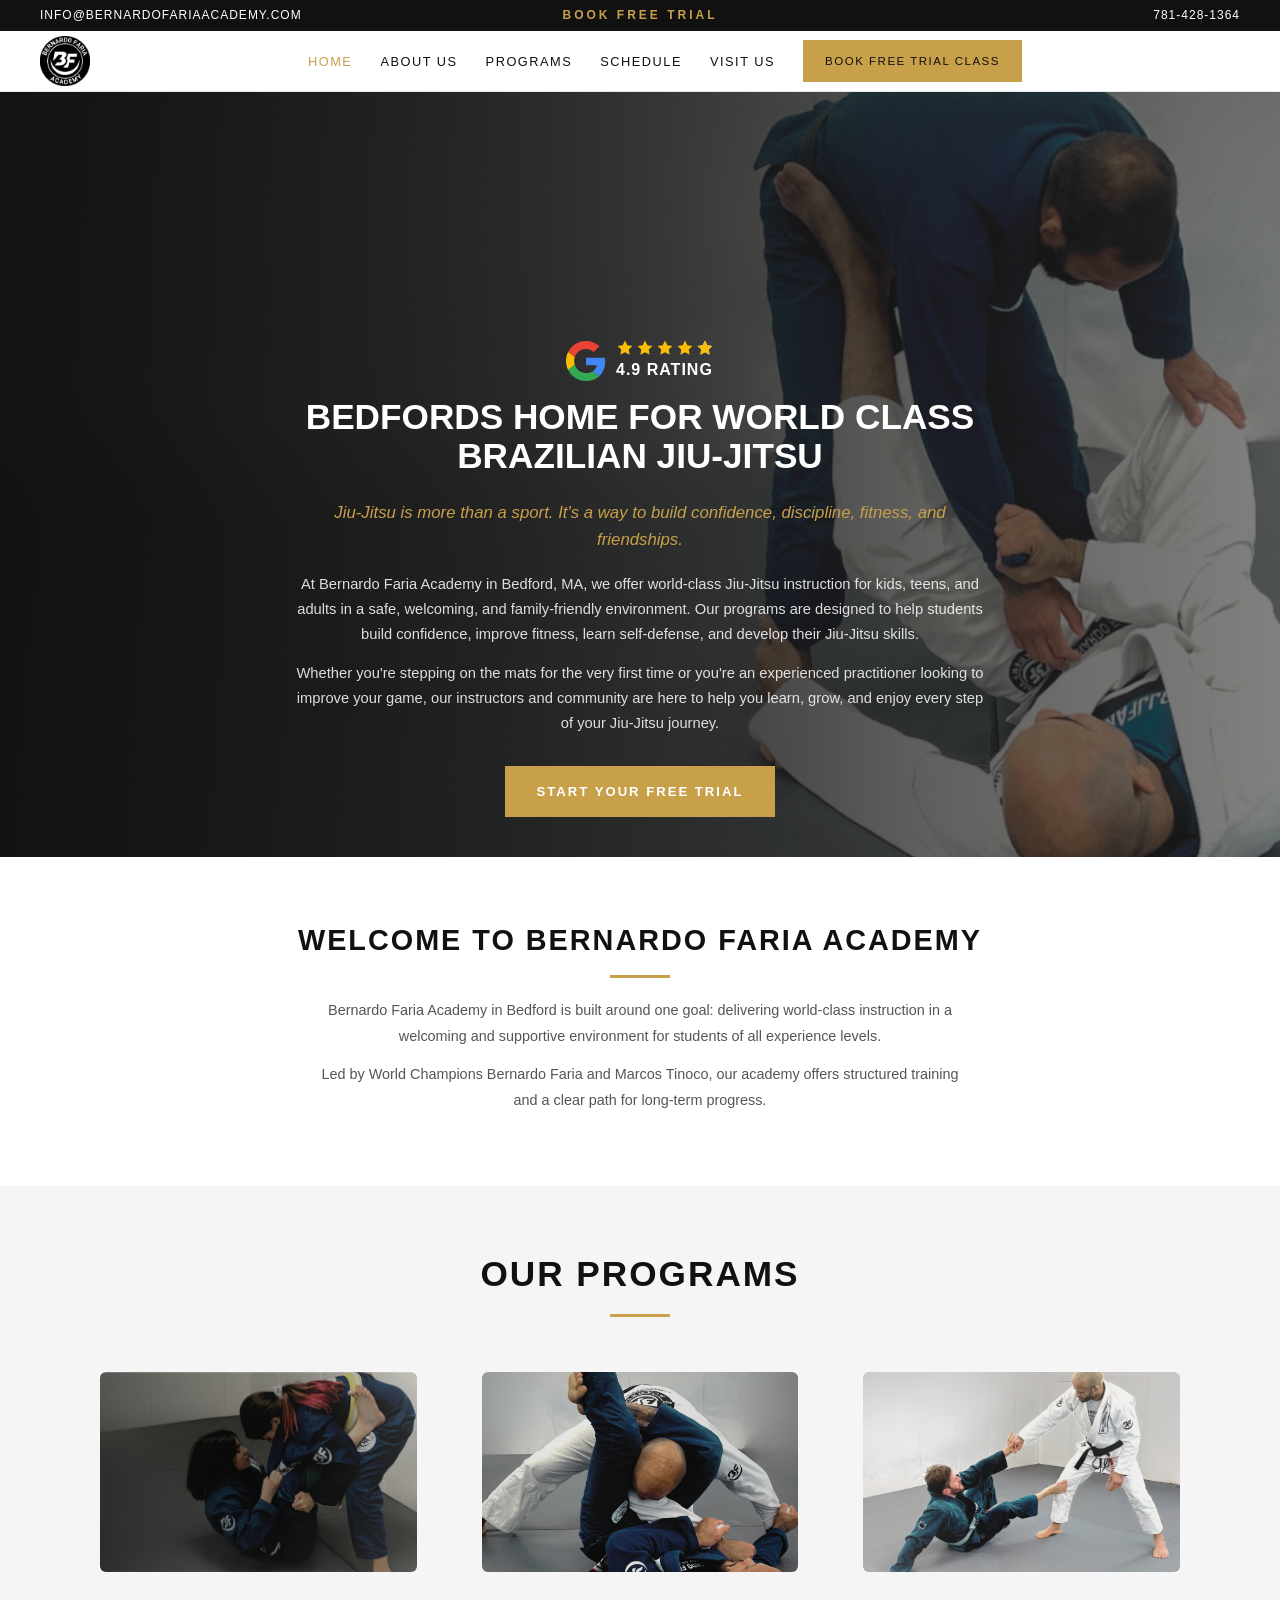
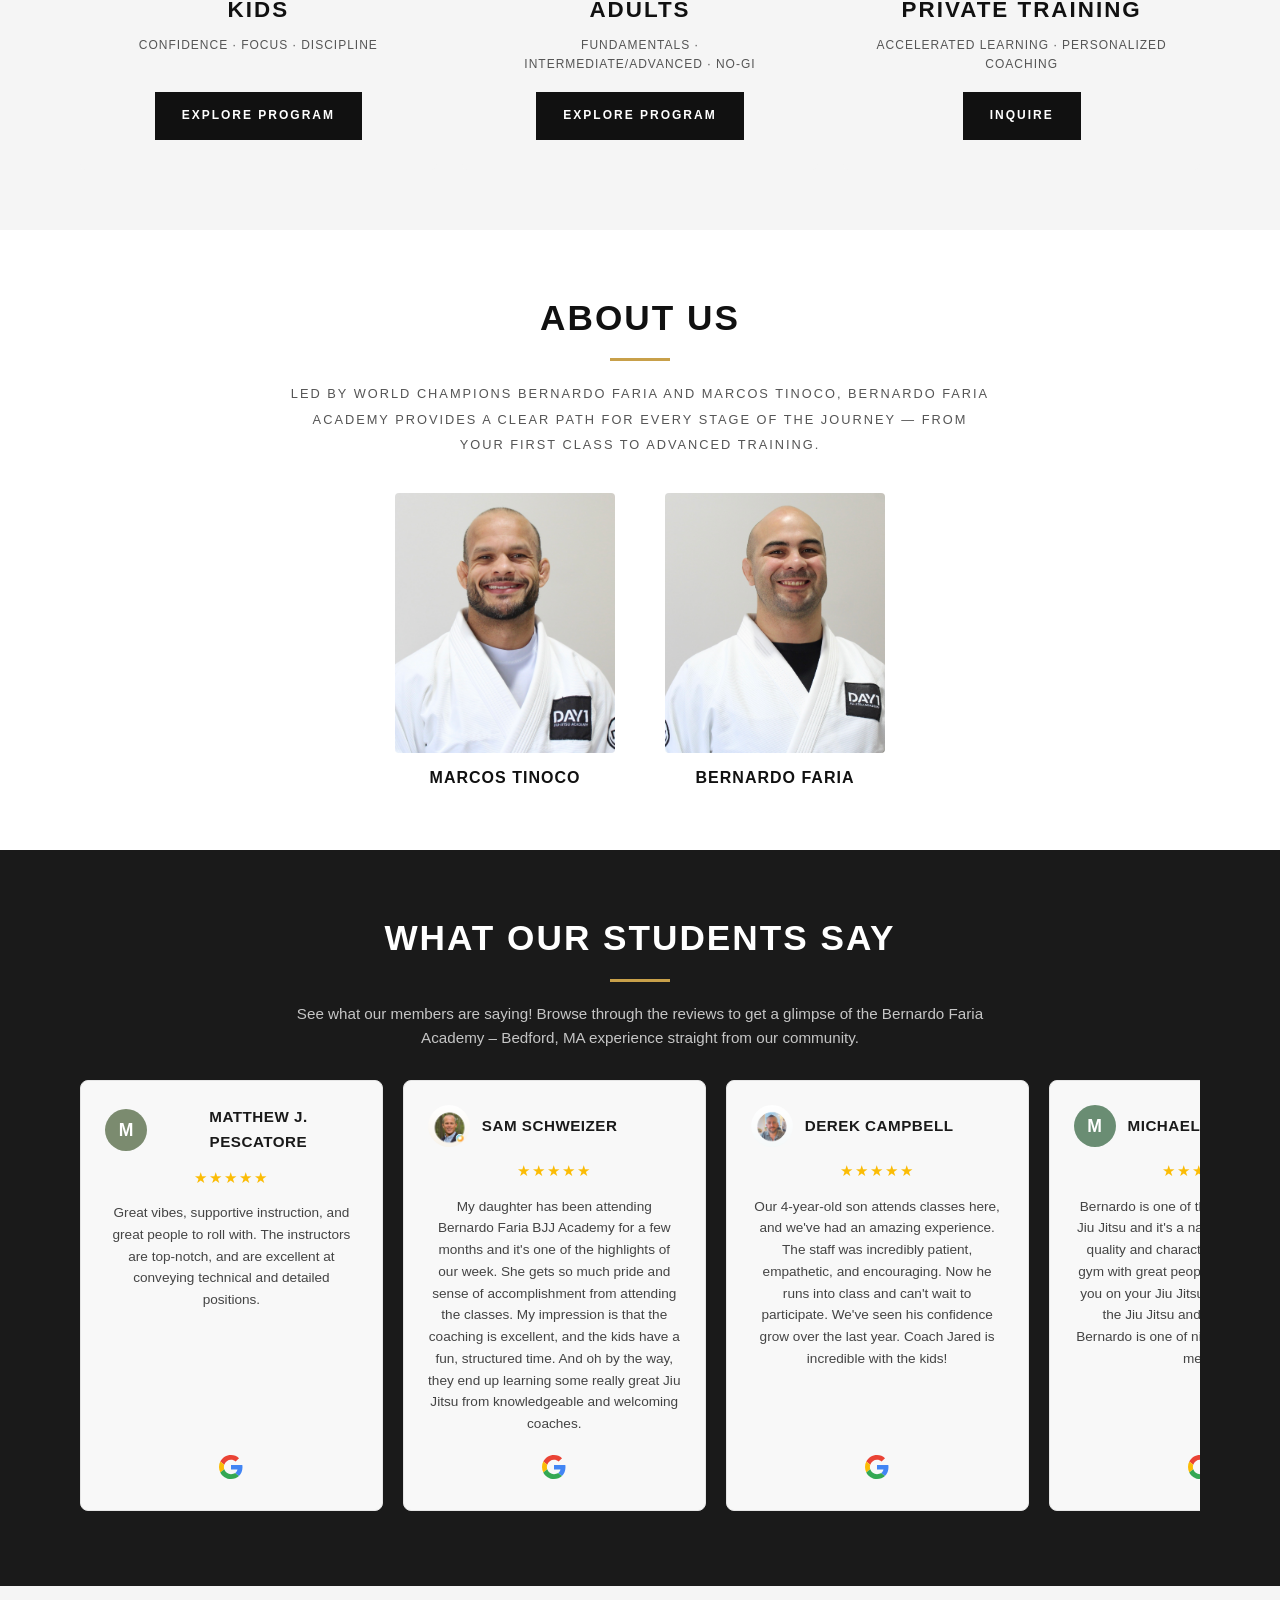
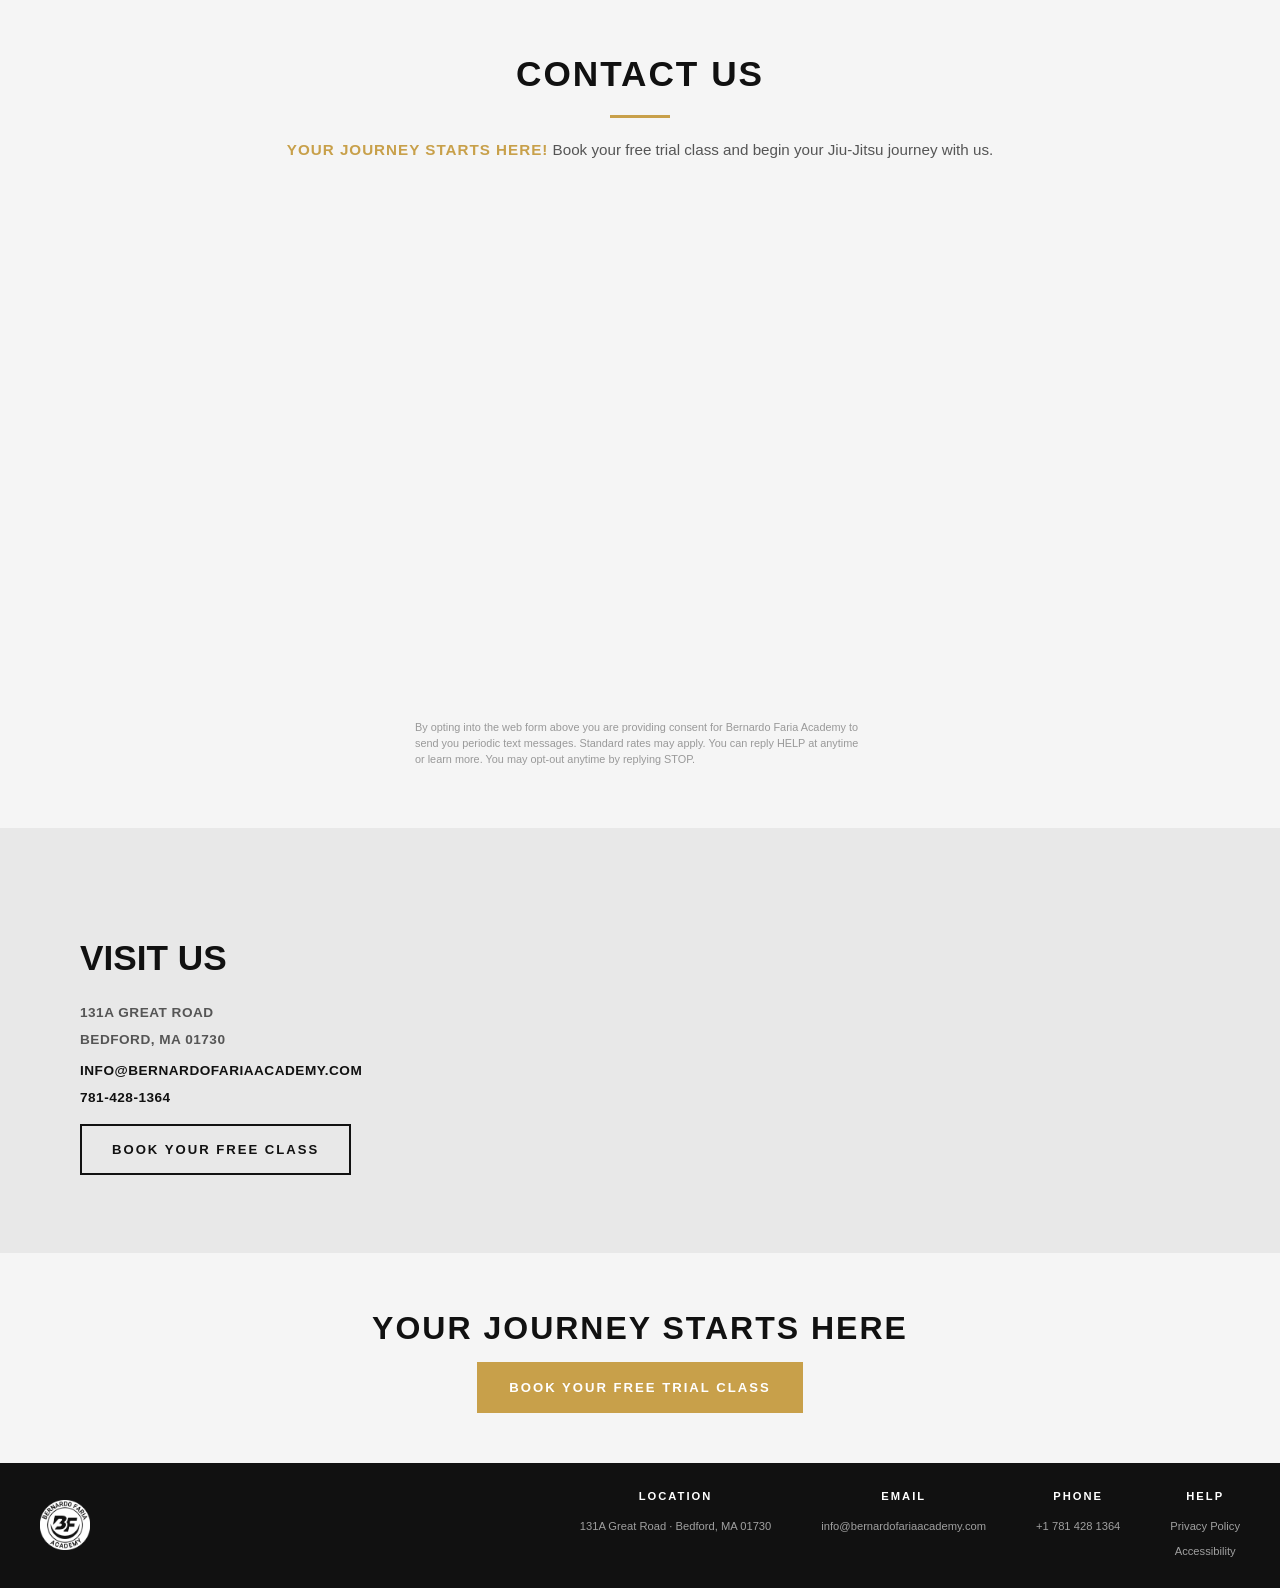
==== commit 3b5fa3cb: "Add Google review cards carousel with profile photos" ====
--- a/index.html
+++ b/index.html
@@ -234,8 +234,187 @@
   <section class="testimonials fade-in">
     <div class="container">
       <h2 class="section-title">What Our Students Say</h2>
-      <div class="testimonials__quote">"Professional, welcoming and incredible structured"</div>
-      <a href="https://www.google.com/search?q=day+1+jiujitsu+bedford+ma&rlz=1C5CHFA_enUS1134US1134&oq=day+1+jiujitsu+bedford+ma&gs_lcrp=EgZjaHJvbWUyBggAEEUYOTIHCAEQIRiPAtIBCDMzMjlqMGoxqAIAsAIA&sourceid=chrome&ie=UTF-8&sei=Qc3PadOZNoSiptQP8OXusAo#lrd=0x89e379df1c202dbb:0xbe436135f7c345d,1,,," target="_blank" rel="noopener noreferrer" class="btn btn-outline-white">See All Testimonials</a>
+      <p class="testimonials__subtitle">See what our members are saying! Browse through the reviews to get a glimpse of the Bernardo Faria Academy – Bedford, MA experience straight from our community.</p>
+      <div class="reviews-carousel" id="reviews-carousel">
+
+        <!-- Review 1 -->
+        <div class="review-card">
+          <div class="review-card__header">
+            <div class="review-card__avatar" style="background:#7B8B6F;">M</div>
+            <div class="review-card__name">Matthew J. Pescatore</div>
+          </div>
+          <div class="review-card__stars">★★★★★</div>
+          <p class="review-card__text">Great vibes, supportive instruction, and great people to roll with. The instructors are top-notch, and are excellent at conveying technical and detailed positions.</p>
+          <div class="review-card__google"><svg xmlns="http://www.w3.org/2000/svg" viewBox="0 0 48 48" width="24" height="24"><path fill="#EA4335" d="M24 9.5c3.54 0 6.71 1.22 9.21 3.6l6.85-6.85C35.9 2.38 30.47 0 24 0 14.62 0 6.51 5.38 2.56 13.22l7.98 6.19C12.43 13.72 17.74 9.5 24 9.5z"/><path fill="#4285F4" d="M46.98 24.55c0-1.57-.15-3.09-.38-4.55H24v9.02h12.94c-.58 2.96-2.26 5.48-4.78 7.18l7.73 6c4.51-4.18 7.09-10.36 7.09-17.65z"/><path fill="#FBBC05" d="M10.53 28.59c-.48-1.45-.76-2.99-.76-4.59s.27-3.14.76-4.59l-7.98-6.19C.92 16.46 0 20.12 0 24c0 3.88.92 7.54 2.56 10.78l7.97-6.19z"/><path fill="#34A853" d="M24 48c6.48 0 11.93-2.13 15.89-5.81l-7.73-6c-2.15 1.45-4.92 2.3-8.16 2.3-6.26 0-11.57-4.22-13.47-9.91l-7.98 6.19C6.51 42.62 14.62 48 24 48z"/></svg></div>
+        </div>
+
+        <!-- Review 2 -->
+        <div class="review-card">
+          <div class="review-card__header">
+            <img class="review-card__avatar" src="images/reviews/sam-schweizer.png" alt="Sam Schweizer">
+            <div class="review-card__name">Sam Schweizer</div>
+          </div>
+          <div class="review-card__stars">★★★★★</div>
+          <p class="review-card__text">My daughter has been attending Bernardo Faria BJJ Academy for a few months and it's one of the highlights of our week. She gets so much pride and sense of accomplishment from attending the classes. My impression is that the coaching is excellent, and the kids have a fun, structured time. And oh by the way, they end up learning some really great Jiu Jitsu from knowledgeable and welcoming coaches.</p>
+          <div class="review-card__google"><svg xmlns="http://www.w3.org/2000/svg" viewBox="0 0 48 48" width="24" height="24"><path fill="#EA4335" d="M24 9.5c3.54 0 6.71 1.22 9.21 3.6l6.85-6.85C35.9 2.38 30.47 0 24 0 14.62 0 6.51 5.38 2.56 13.22l7.98 6.19C12.43 13.72 17.74 9.5 24 9.5z"/><path fill="#4285F4" d="M46.98 24.55c0-1.57-.15-3.09-.38-4.55H24v9.02h12.94c-.58 2.96-2.26 5.48-4.78 7.18l7.73 6c4.51-4.18 7.09-10.36 7.09-17.65z"/><path fill="#FBBC05" d="M10.53 28.59c-.48-1.45-.76-2.99-.76-4.59s.27-3.14.76-4.59l-7.98-6.19C.92 16.46 0 20.12 0 24c0 3.88.92 7.54 2.56 10.78l7.97-6.19z"/><path fill="#34A853" d="M24 48c6.48 0 11.93-2.13 15.89-5.81l-7.73-6c-2.15 1.45-4.92 2.3-8.16 2.3-6.26 0-11.57-4.22-13.47-9.91l-7.98 6.19C6.51 42.62 14.62 48 24 48z"/></svg></div>
+        </div>
+
+        <!-- Review 3 -->
+        <div class="review-card">
+          <div class="review-card__header">
+            <img class="review-card__avatar" src="images/reviews/derek-campbell.png" alt="Derek Campbell">
+            <div class="review-card__name">Derek Campbell</div>
+          </div>
+          <div class="review-card__stars">★★★★★</div>
+          <p class="review-card__text">Our 4-year-old son attends classes here, and we've had an amazing experience. The staff was incredibly patient, empathetic, and encouraging. Now he runs into class and can't wait to participate. We've seen his confidence grow over the last year. Coach Jared is incredible with the kids!</p>
+          <div class="review-card__google"><svg xmlns="http://www.w3.org/2000/svg" viewBox="0 0 48 48" width="24" height="24"><path fill="#EA4335" d="M24 9.5c3.54 0 6.71 1.22 9.21 3.6l6.85-6.85C35.9 2.38 30.47 0 24 0 14.62 0 6.51 5.38 2.56 13.22l7.98 6.19C12.43 13.72 17.74 9.5 24 9.5z"/><path fill="#4285F4" d="M46.98 24.55c0-1.57-.15-3.09-.38-4.55H24v9.02h12.94c-.58 2.96-2.26 5.48-4.78 7.18l7.73 6c4.51-4.18 7.09-10.36 7.09-17.65z"/><path fill="#FBBC05" d="M10.53 28.59c-.48-1.45-.76-2.99-.76-4.59s.27-3.14.76-4.59l-7.98-6.19C.92 16.46 0 20.12 0 24c0 3.88.92 7.54 2.56 10.78l7.97-6.19z"/><path fill="#34A853" d="M24 48c6.48 0 11.93-2.13 15.89-5.81l-7.73-6c-2.15 1.45-4.92 2.3-8.16 2.3-6.26 0-11.57-4.22-13.47-9.91l-7.98 6.19C6.51 42.62 14.62 48 24 48z"/></svg></div>
+        </div>
+
+        <!-- Review 4 -->
+        <div class="review-card">
+          <div class="review-card__header">
+            <div class="review-card__avatar" style="background:#6A8D73;">M</div>
+            <div class="review-card__name">Michael Heinz</div>
+          </div>
+          <div class="review-card__stars">★★★★★</div>
+          <p class="review-card__text">Bernardo is one of the biggest names in Jiu Jitsu and it's a name you can trust for quality and character. He runs a great gym with great people ready to welcome you on your Jiu Jitsu Journey! Come for the Jiu Jitsu and stay for people! Bernardo is one of nicest guys you'll ever meet!</p>
+          <div class="review-card__google"><svg xmlns="http://www.w3.org/2000/svg" viewBox="0 0 48 48" width="24" height="24"><path fill="#EA4335" d="M24 9.5c3.54 0 6.71 1.22 9.21 3.6l6.85-6.85C35.9 2.38 30.47 0 24 0 14.62 0 6.51 5.38 2.56 13.22l7.98 6.19C12.43 13.72 17.74 9.5 24 9.5z"/><path fill="#4285F4" d="M46.98 24.55c0-1.57-.15-3.09-.38-4.55H24v9.02h12.94c-.58 2.96-2.26 5.48-4.78 7.18l7.73 6c4.51-4.18 7.09-10.36 7.09-17.65z"/><path fill="#FBBC05" d="M10.53 28.59c-.48-1.45-.76-2.99-.76-4.59s.27-3.14.76-4.59l-7.98-6.19C.92 16.46 0 20.12 0 24c0 3.88.92 7.54 2.56 10.78l7.97-6.19z"/><path fill="#34A853" d="M24 48c6.48 0 11.93-2.13 15.89-5.81l-7.73-6c-2.15 1.45-4.92 2.3-8.16 2.3-6.26 0-11.57-4.22-13.47-9.91l-7.98 6.19C6.51 42.62 14.62 48 24 48z"/></svg></div>
+        </div>
+
+        <!-- Review 5 -->
+        <div class="review-card">
+          <div class="review-card__header">
+            <div class="review-card__avatar" style="background:#7E57C2;">J</div>
+            <div class="review-card__name">Johnathan Bolton</div>
+          </div>
+          <div class="review-card__stars">★★★★★</div>
+          <p class="review-card__text">I am visiting from Hawaii and wanted to train with Bernardo. I had a great time and got to roll with him and some of his top students! The people at his academy are very welcoming and friendly. Bernardo is a great professor! Highly recommended!</p>
+          <div class="review-card__google"><svg xmlns="http://www.w3.org/2000/svg" viewBox="0 0 48 48" width="24" height="24"><path fill="#EA4335" d="M24 9.5c3.54 0 6.71 1.22 9.21 3.6l6.85-6.85C35.9 2.38 30.47 0 24 0 14.62 0 6.51 5.38 2.56 13.22l7.98 6.19C12.43 13.72 17.74 9.5 24 9.5z"/><path fill="#4285F4" d="M46.98 24.55c0-1.57-.15-3.09-.38-4.55H24v9.02h12.94c-.58 2.96-2.26 5.48-4.78 7.18l7.73 6c4.51-4.18 7.09-10.36 7.09-17.65z"/><path fill="#FBBC05" d="M10.53 28.59c-.48-1.45-.76-2.99-.76-4.59s.27-3.14.76-4.59l-7.98-6.19C.92 16.46 0 20.12 0 24c0 3.88.92 7.54 2.56 10.78l7.97-6.19z"/><path fill="#34A853" d="M24 48c6.48 0 11.93-2.13 15.89-5.81l-7.73-6c-2.15 1.45-4.92 2.3-8.16 2.3-6.26 0-11.57-4.22-13.47-9.91l-7.98 6.19C6.51 42.62 14.62 48 24 48z"/></svg></div>
+        </div>
+
+        <!-- Review 6 -->
+        <div class="review-card">
+          <div class="review-card__header">
+            <img class="review-card__avatar" src="images/reviews/pannill-camp.png" alt="Pannill Camp">
+            <div class="review-card__name">Pannill Camp</div>
+          </div>
+          <div class="review-card__stars">★★★★★</div>
+          <p class="review-card__text">A fantastic place to train. Very high level teaching (taught by world champions), a positive culture, and high standards for safety and cleanliness. Bernardo and Marcos are legends, and they take the instruction very seriously. Beginners are welcome and there are tough rounds to be had with very good, very skilled people.</p>
+          <div class="review-card__google"><svg xmlns="http://www.w3.org/2000/svg" viewBox="0 0 48 48" width="24" height="24"><path fill="#EA4335" d="M24 9.5c3.54 0 6.71 1.22 9.21 3.6l6.85-6.85C35.9 2.38 30.47 0 24 0 14.62 0 6.51 5.38 2.56 13.22l7.98 6.19C12.43 13.72 17.74 9.5 24 9.5z"/><path fill="#4285F4" d="M46.98 24.55c0-1.57-.15-3.09-.38-4.55H24v9.02h12.94c-.58 2.96-2.26 5.48-4.78 7.18l7.73 6c4.51-4.18 7.09-10.36 7.09-17.65z"/><path fill="#FBBC05" d="M10.53 28.59c-.48-1.45-.76-2.99-.76-4.59s.27-3.14.76-4.59l-7.98-6.19C.92 16.46 0 20.12 0 24c0 3.88.92 7.54 2.56 10.78l7.97-6.19z"/><path fill="#34A853" d="M24 48c6.48 0 11.93-2.13 15.89-5.81l-7.73-6c-2.15 1.45-4.92 2.3-8.16 2.3-6.26 0-11.57-4.22-13.47-9.91l-7.98 6.19C6.51 42.62 14.62 48 24 48z"/></svg></div>
+        </div>
+
+        <!-- Review 7 -->
+        <div class="review-card">
+          <div class="review-card__header">
+            <div class="review-card__avatar" style="background:#26A69A;">B</div>
+            <div class="review-card__name">Bill Helinski</div>
+          </div>
+          <div class="review-card__stars">★★★★★</div>
+          <p class="review-card__text">I've been a member at this academy for only 2 weeks and it has drastically exceeded my expectations. The instruction is incredible and environment is extremely welcoming. The instructors are top notch and they work to help you understand fundamentally the sport of Jiu Jitsu. Every class has a purpose and a direction. I'm very excited to continue my journey with this academy.</p>
+          <div class="review-card__google"><svg xmlns="http://www.w3.org/2000/svg" viewBox="0 0 48 48" width="24" height="24"><path fill="#EA4335" d="M24 9.5c3.54 0 6.71 1.22 9.21 3.6l6.85-6.85C35.9 2.38 30.47 0 24 0 14.62 0 6.51 5.38 2.56 13.22l7.98 6.19C12.43 13.72 17.74 9.5 24 9.5z"/><path fill="#4285F4" d="M46.98 24.55c0-1.57-.15-3.09-.38-4.55H24v9.02h12.94c-.58 2.96-2.26 5.48-4.78 7.18l7.73 6c4.51-4.18 7.09-10.36 7.09-17.65z"/><path fill="#FBBC05" d="M10.53 28.59c-.48-1.45-.76-2.99-.76-4.59s.27-3.14.76-4.59l-7.98-6.19C.92 16.46 0 20.12 0 24c0 3.88.92 7.54 2.56 10.78l7.97-6.19z"/><path fill="#34A853" d="M24 48c6.48 0 11.93-2.13 15.89-5.81l-7.73-6c-2.15 1.45-4.92 2.3-8.16 2.3-6.26 0-11.57-4.22-13.47-9.91l-7.98 6.19C6.51 42.62 14.62 48 24 48z"/></svg></div>
+        </div>
+
+        <!-- Review 8 -->
+        <div class="review-card">
+          <div class="review-card__header">
+            <div class="review-card__avatar" style="background:#8D6E63;">D</div>
+            <div class="review-card__name">Daniel B.</div>
+          </div>
+          <div class="review-card__stars">★★★★★</div>
+          <p class="review-card__text">One of the greatest decisions of my life was beginning my Jiu-Jitsu journey at Bernardo Faria academy. Jared and Joe are both phenomenal instructors, and manage to keep classes engaging and challenging while making sure beginners get a hang of the ropes. The facility is super clean and everyone I practiced with was friendly and respectful. I'll definitely be back here in the future, and I highly recommend trying it out for yourself!</p>
+          <div class="review-card__google"><svg xmlns="http://www.w3.org/2000/svg" viewBox="0 0 48 48" width="24" height="24"><path fill="#EA4335" d="M24 9.5c3.54 0 6.71 1.22 9.21 3.6l6.85-6.85C35.9 2.38 30.47 0 24 0 14.62 0 6.51 5.38 2.56 13.22l7.98 6.19C12.43 13.72 17.74 9.5 24 9.5z"/><path fill="#4285F4" d="M46.98 24.55c0-1.57-.15-3.09-.38-4.55H24v9.02h12.94c-.58 2.96-2.26 5.48-4.78 7.18l7.73 6c4.51-4.18 7.09-10.36 7.09-17.65z"/><path fill="#FBBC05" d="M10.53 28.59c-.48-1.45-.76-2.99-.76-4.59s.27-3.14.76-4.59l-7.98-6.19C.92 16.46 0 20.12 0 24c0 3.88.92 7.54 2.56 10.78l7.97-6.19z"/><path fill="#34A853" d="M24 48c6.48 0 11.93-2.13 15.89-5.81l-7.73-6c-2.15 1.45-4.92 2.3-8.16 2.3-6.26 0-11.57-4.22-13.47-9.91l-7.98 6.19C6.51 42.62 14.62 48 24 48z"/></svg></div>
+        </div>
+
+        <!-- Review 9 -->
+        <div class="review-card">
+          <div class="review-card__header">
+            <div class="review-card__avatar" style="background:#EF5350;">B</div>
+            <div class="review-card__name">Bill B</div>
+          </div>
+          <div class="review-card__stars">★★★★★</div>
+          <p class="review-card__text">This is the best instruction in BJJ I've ever received. The instructors, in addition to being world class competitors, are able to link specific techniques to larger sequences seamlessly. The foundations of my game have never been stronger as a result. I've never felt such a strong sense of community. Everyone is respectful and ready to welcome new faces. Come train with us!</p>
+          <div class="review-card__google"><svg xmlns="http://www.w3.org/2000/svg" viewBox="0 0 48 48" width="24" height="24"><path fill="#EA4335" d="M24 9.5c3.54 0 6.71 1.22 9.21 3.6l6.85-6.85C35.9 2.38 30.47 0 24 0 14.62 0 6.51 5.38 2.56 13.22l7.98 6.19C12.43 13.72 17.74 9.5 24 9.5z"/><path fill="#4285F4" d="M46.98 24.55c0-1.57-.15-3.09-.38-4.55H24v9.02h12.94c-.58 2.96-2.26 5.48-4.78 7.18l7.73 6c4.51-4.18 7.09-10.36 7.09-17.65z"/><path fill="#FBBC05" d="M10.53 28.59c-.48-1.45-.76-2.99-.76-4.59s.27-3.14.76-4.59l-7.98-6.19C.92 16.46 0 20.12 0 24c0 3.88.92 7.54 2.56 10.78l7.97-6.19z"/><path fill="#34A853" d="M24 48c6.48 0 11.93-2.13 15.89-5.81l-7.73-6c-2.15 1.45-4.92 2.3-8.16 2.3-6.26 0-11.57-4.22-13.47-9.91l-7.98 6.19C6.51 42.62 14.62 48 24 48z"/></svg></div>
+        </div>
+
+        <!-- Review 10 -->
+        <div class="review-card">
+          <div class="review-card__header">
+            <div class="review-card__avatar" style="background:#795548;">T</div>
+            <div class="review-card__name">Tom Feister</div>
+          </div>
+          <div class="review-card__stars">★★★★★</div>
+          <p class="review-card__text">This is the obvious place to train Jiu jitsu in the area. Great for beginners and expert students. Bernardo is so nice and a great teacher that can show simple details to make anyone better.</p>
+          <div class="review-card__google"><svg xmlns="http://www.w3.org/2000/svg" viewBox="0 0 48 48" width="24" height="24"><path fill="#EA4335" d="M24 9.5c3.54 0 6.71 1.22 9.21 3.6l6.85-6.85C35.9 2.38 30.47 0 24 0 14.62 0 6.51 5.38 2.56 13.22l7.98 6.19C12.43 13.72 17.74 9.5 24 9.5z"/><path fill="#4285F4" d="M46.98 24.55c0-1.57-.15-3.09-.38-4.55H24v9.02h12.94c-.58 2.96-2.26 5.48-4.78 7.18l7.73 6c4.51-4.18 7.09-10.36 7.09-17.65z"/><path fill="#FBBC05" d="M10.53 28.59c-.48-1.45-.76-2.99-.76-4.59s.27-3.14.76-4.59l-7.98-6.19C.92 16.46 0 20.12 0 24c0 3.88.92 7.54 2.56 10.78l7.97-6.19z"/><path fill="#34A853" d="M24 48c6.48 0 11.93-2.13 15.89-5.81l-7.73-6c-2.15 1.45-4.92 2.3-8.16 2.3-6.26 0-11.57-4.22-13.47-9.91l-7.98 6.19C6.51 42.62 14.62 48 24 48z"/></svg></div>
+        </div>
+
+        <!-- Review 11 -->
+        <div class="review-card">
+          <div class="review-card__header">
+            <div class="review-card__avatar" style="background:#546E7A;">L</div>
+            <div class="review-card__name">Luke Backes</div>
+          </div>
+          <div class="review-card__stars">★★★★★</div>
+          <p class="review-card__text">I've been to over 50 BJJ gyms around the world and Bernardo Farias in Bedford is one of my all time favorites. Attention is placed on every person in the room and the training is intentional, difficult, and practical. Professor Tinoco is one of the best in the world and the academy has a great overall feel. I drive an hour each way to train here. Do yourself a favor and stop in.</p>
+          <div class="review-card__google"><svg xmlns="http://www.w3.org/2000/svg" viewBox="0 0 48 48" width="24" height="24"><path fill="#EA4335" d="M24 9.5c3.54 0 6.71 1.22 9.21 3.6l6.85-6.85C35.9 2.38 30.47 0 24 0 14.62 0 6.51 5.38 2.56 13.22l7.98 6.19C12.43 13.72 17.74 9.5 24 9.5z"/><path fill="#4285F4" d="M46.98 24.55c0-1.57-.15-3.09-.38-4.55H24v9.02h12.94c-.58 2.96-2.26 5.48-4.78 7.18l7.73 6c4.51-4.18 7.09-10.36 7.09-17.65z"/><path fill="#FBBC05" d="M10.53 28.59c-.48-1.45-.76-2.99-.76-4.59s.27-3.14.76-4.59l-7.98-6.19C.92 16.46 0 20.12 0 24c0 3.88.92 7.54 2.56 10.78l7.97-6.19z"/><path fill="#34A853" d="M24 48c6.48 0 11.93-2.13 15.89-5.81l-7.73-6c-2.15 1.45-4.92 2.3-8.16 2.3-6.26 0-11.57-4.22-13.47-9.91l-7.98 6.19C6.51 42.62 14.62 48 24 48z"/></svg></div>
+        </div>
+
+        <!-- Review 12 -->
+        <div class="review-card">
+          <div class="review-card__header">
+            <div class="review-card__avatar" style="background:#FF7043;">J</div>
+            <div class="review-card__name">Jorge V.</div>
+          </div>
+          <div class="review-card__stars">★★★★★</div>
+          <p class="review-card__text">I started bjj in Nov of 2023, at age 35. After visiting a few bjj spots in my area, Bernardo's was the obvious choice for me. What set them apart was their beginners curriculum. They make sure you learn the basics before being introduced to life rolling. Marcos and Jared are absolutely amazing! If you live near by, this is the place to be.</p>
+          <div class="review-card__google"><svg xmlns="http://www.w3.org/2000/svg" viewBox="0 0 48 48" width="24" height="24"><path fill="#EA4335" d="M24 9.5c3.54 0 6.71 1.22 9.21 3.6l6.85-6.85C35.9 2.38 30.47 0 24 0 14.62 0 6.51 5.38 2.56 13.22l7.98 6.19C12.43 13.72 17.74 9.5 24 9.5z"/><path fill="#4285F4" d="M46.98 24.55c0-1.57-.15-3.09-.38-4.55H24v9.02h12.94c-.58 2.96-2.26 5.48-4.78 7.18l7.73 6c4.51-4.18 7.09-10.36 7.09-17.65z"/><path fill="#FBBC05" d="M10.53 28.59c-.48-1.45-.76-2.99-.76-4.59s.27-3.14.76-4.59l-7.98-6.19C.92 16.46 0 20.12 0 24c0 3.88.92 7.54 2.56 10.78l7.97-6.19z"/><path fill="#34A853" d="M24 48c6.48 0 11.93-2.13 15.89-5.81l-7.73-6c-2.15 1.45-4.92 2.3-8.16 2.3-6.26 0-11.57-4.22-13.47-9.91l-7.98 6.19C6.51 42.62 14.62 48 24 48z"/></svg></div>
+        </div>
+
+        <!-- Review 13 -->
+        <div class="review-card">
+          <div class="review-card__header">
+            <img class="review-card__avatar" src="images/reviews/arti-l.png" alt="Arti L">
+            <div class="review-card__name">Arti L</div>
+          </div>
+          <div class="review-card__stars">★★★★★</div>
+          <p class="review-card__text">Bernardo Faria BJJ has been a part of our family for 6 years and counting. They have been an important guide for both our daughters since they turned 5. Coaches, facilities and classes are all amazing.</p>
+          <div class="review-card__google"><svg xmlns="http://www.w3.org/2000/svg" viewBox="0 0 48 48" width="24" height="24"><path fill="#EA4335" d="M24 9.5c3.54 0 6.71 1.22 9.21 3.6l6.85-6.85C35.9 2.38 30.47 0 24 0 14.62 0 6.51 5.38 2.56 13.22l7.98 6.19C12.43 13.72 17.74 9.5 24 9.5z"/><path fill="#4285F4" d="M46.98 24.55c0-1.57-.15-3.09-.38-4.55H24v9.02h12.94c-.58 2.96-2.26 5.48-4.78 7.18l7.73 6c4.51-4.18 7.09-10.36 7.09-17.65z"/><path fill="#FBBC05" d="M10.53 28.59c-.48-1.45-.76-2.99-.76-4.59s.27-3.14.76-4.59l-7.98-6.19C.92 16.46 0 20.12 0 24c0 3.88.92 7.54 2.56 10.78l7.97-6.19z"/><path fill="#34A853" d="M24 48c6.48 0 11.93-2.13 15.89-5.81l-7.73-6c-2.15 1.45-4.92 2.3-8.16 2.3-6.26 0-11.57-4.22-13.47-9.91l-7.98 6.19C6.51 42.62 14.62 48 24 48z"/></svg></div>
+        </div>
+
+        <!-- Review 14 -->
+        <div class="review-card">
+          <div class="review-card__header">
+            <img class="review-card__avatar" src="images/reviews/adam-carmichael.png" alt="Adam Carmichael">
+            <div class="review-card__name">Adam Carmichael</div>
+          </div>
+          <div class="review-card__stars">★★★★★</div>
+          <p class="review-card__text">Grateful to be a part of the team at Bernardo's! The people are kind, the facility is clean and the instructors are top notch. Training is challenging and has pushed me to improve my discipline, strength and grappling skill. Highly recommend checking them out.</p>
+          <div class="review-card__google"><svg xmlns="http://www.w3.org/2000/svg" viewBox="0 0 48 48" width="24" height="24"><path fill="#EA4335" d="M24 9.5c3.54 0 6.71 1.22 9.21 3.6l6.85-6.85C35.9 2.38 30.47 0 24 0 14.62 0 6.51 5.38 2.56 13.22l7.98 6.19C12.43 13.72 17.74 9.5 24 9.5z"/><path fill="#4285F4" d="M46.98 24.55c0-1.57-.15-3.09-.38-4.55H24v9.02h12.94c-.58 2.96-2.26 5.48-4.78 7.18l7.73 6c4.51-4.18 7.09-10.36 7.09-17.65z"/><path fill="#FBBC05" d="M10.53 28.59c-.48-1.45-.76-2.99-.76-4.59s.27-3.14.76-4.59l-7.98-6.19C.92 16.46 0 20.12 0 24c0 3.88.92 7.54 2.56 10.78l7.97-6.19z"/><path fill="#34A853" d="M24 48c6.48 0 11.93-2.13 15.89-5.81l-7.73-6c-2.15 1.45-4.92 2.3-8.16 2.3-6.26 0-11.57-4.22-13.47-9.91l-7.98 6.19C6.51 42.62 14.62 48 24 48z"/></svg></div>
+        </div>
+
+        <!-- Review 15 -->
+        <div class="review-card">
+          <div class="review-card__header">
+            <div class="review-card__avatar" style="background:#5C6BC0;">A</div>
+            <div class="review-card__name">Aaron Benzrihem</div>
+          </div>
+          <div class="review-card__stars">★★★★★</div>
+          <p class="review-card__text">I came here from Florida to be able to train with Bernardo. This is the best academy in MA easily and could contend for the best academy in the world. The instruction is second to none and this is the most authentic technique you're going to find anywhere. Happy to be a part of such an amazing place.</p>
+          <div class="review-card__google"><svg xmlns="http://www.w3.org/2000/svg" viewBox="0 0 48 48" width="24" height="24"><path fill="#EA4335" d="M24 9.5c3.54 0 6.71 1.22 9.21 3.6l6.85-6.85C35.9 2.38 30.47 0 24 0 14.62 0 6.51 5.38 2.56 13.22l7.98 6.19C12.43 13.72 17.74 9.5 24 9.5z"/><path fill="#4285F4" d="M46.98 24.55c0-1.57-.15-3.09-.38-4.55H24v9.02h12.94c-.58 2.96-2.26 5.48-4.78 7.18l7.73 6c4.51-4.18 7.09-10.36 7.09-17.65z"/><path fill="#FBBC05" d="M10.53 28.59c-.48-1.45-.76-2.99-.76-4.59s.27-3.14.76-4.59l-7.98-6.19C.92 16.46 0 20.12 0 24c0 3.88.92 7.54 2.56 10.78l7.97-6.19z"/><path fill="#34A853" d="M24 48c6.48 0 11.93-2.13 15.89-5.81l-7.73-6c-2.15 1.45-4.92 2.3-8.16 2.3-6.26 0-11.57-4.22-13.47-9.91l-7.98 6.19C6.51 42.62 14.62 48 24 48z"/></svg></div>
+        </div>
+
+        <!-- Review 16 -->
+        <div class="review-card">
+          <div class="review-card__header">
+            <div class="review-card__avatar" style="background:#FFA726;">D</div>
+            <div class="review-card__name">Dave S (DRS)</div>
+          </div>
+          <div class="review-card__stars">★★★★★</div>
+          <p class="review-card__text">This is the place you want to go, period! When you step into Bernardo Faria Brazilian Jiu Jitsu Academy in Bedford, MA, it's like walking into a big family gathering. Everyone's greeted with warmth and enthusiasm—it's contagious! Marcos, Hanna, and Jared are absolute gems. There's no place for egos or drama—just a community united by their love for Brazilian Jiu Jitsu.</p>
+          <div class="review-card__google"><svg xmlns="http://www.w3.org/2000/svg" viewBox="0 0 48 48" width="24" height="24"><path fill="#EA4335" d="M24 9.5c3.54 0 6.71 1.22 9.21 3.6l6.85-6.85C35.9 2.38 30.47 0 24 0 14.62 0 6.51 5.38 2.56 13.22l7.98 6.19C12.43 13.72 17.74 9.5 24 9.5z"/><path fill="#4285F4" d="M46.98 24.55c0-1.57-.15-3.09-.38-4.55H24v9.02h12.94c-.58 2.96-2.26 5.48-4.78 7.18l7.73 6c4.51-4.18 7.09-10.36 7.09-17.65z"/><path fill="#FBBC05" d="M10.53 28.59c-.48-1.45-.76-2.99-.76-4.59s.27-3.14.76-4.59l-7.98-6.19C.92 16.46 0 20.12 0 24c0 3.88.92 7.54 2.56 10.78l7.97-6.19z"/><path fill="#34A853" d="M24 48c6.48 0 11.93-2.13 15.89-5.81l-7.73-6c-2.15 1.45-4.92 2.3-8.16 2.3-6.26 0-11.57-4.22-13.47-9.91l-7.98 6.19C6.51 42.62 14.62 48 24 48z"/></svg></div>
+        </div>
+
+      </div>
+
     </div>
   </section>
 
--- a/styles2.css
+++ b/styles2.css
@@ -681,24 +681,125 @@
 }
 .testimonials .section-title { color: var(--white); }
 
-.testimonials__quote {
-  font-family: var(--font-heading);
-  font-size: 1.05rem;
-  font-weight: 300;
+.testimonials__subtitle {
+  font-family: var(--font-body);
+  font-size: 0.95rem;
+  color: rgba(255, 255, 255, 0.75);
+  max-width: 700px;
+  margin: 0 auto;
+  line-height: 1.6;
+}
+
+/* Reviews Carousel */
+.reviews-carousel {
+  display: flex;
+  gap: 20px;
+  margin-top: 30px;
+  overflow-x: auto;
+  scroll-snap-type: x mandatory;
+  -webkit-overflow-scrolling: touch;
+  padding-bottom: 15px;
+  scroll-behavior: smooth;
+}
+
+.reviews-carousel::-webkit-scrollbar {
+  height: 4px;
+}
+.reviews-carousel::-webkit-scrollbar-track {
+  background: rgba(255,255,255,0.1);
+  border-radius: 4px;
+}
+.reviews-carousel::-webkit-scrollbar-thumb {
+  background: rgba(255,255,255,0.3);
+  border-radius: 4px;
+}
+
+.review-card {
+  background: #f8f8f8;
+  border-radius: 8px;
+  padding: 24px;
+  display: flex;
+  flex-direction: column;
+  gap: 12px;
+  border: 1px solid #e5e5e5;
+  transition: transform 0.3s ease, box-shadow 0.3s ease;
+  min-width: calc((100% - 60px) / 3.5);
+  max-width: calc((100% - 60px) / 3.5);
+  flex-shrink: 0;
+  scroll-snap-align: start;
+}
+
+.review-card:hover {
+  transform: translateY(-3px);
+  box-shadow: 0 8px 25px rgba(0,0,0,0.15);
+}
+
+.review-card__header {
+  display: flex;
+  align-items: center;
+  gap: 12px;
+}
+
+.review-card__avatar {
+  width: 42px;
+  height: 42px;
+  border-radius: 50%;
+  display: flex;
+  align-items: center;
+  justify-content: center;
+  color: #fff;
+  font-family: var(--font-heading);
+  font-size: 1.1rem;
+  font-weight: 700;
+  flex-shrink: 0;
+}
+
+img.review-card__avatar {
+  object-fit: cover;
+  object-position: left center;
+}
+
+.review-card__name {
+  font-family: var(--font-heading);
+  font-size: 0.95rem;
+  font-weight: 700;
+  color: #1a1a1a;
+  text-transform: uppercase;
+  letter-spacing: 0.5px;
+}
+
+.review-card__stars {
+  color: #FBBC05;
+  font-size: 0.95rem;
   letter-spacing: 2px;
-  text-transform: uppercase;
-  max-width: 600px;
-  margin: 0 auto 25px;
-  line-height: 1.8;
-  opacity: 0.9;
-}
-.testimonials__quote::before {
-  content: '"';
-  font-size: 2.5rem;
-  color: var(--gold);
-  display: block;
-  margin-bottom: 8px;
-  font-family: Georgia, serif;
+}
+
+.review-card__text {
+  font-family: var(--font-body);
+  font-size: 0.85rem;
+  line-height: 1.6;
+  color: #444;
+  flex-grow: 1;
+  margin: 0;
+}
+
+.review-card__google {
+  margin-top: auto;
+  padding-top: 8px;
+}
+
+@media (max-width: 992px) {
+  .review-card {
+    min-width: calc((100% - 40px) / 2.5);
+    max-width: calc((100% - 40px) / 2.5);
+  }
+}
+
+@media (max-width: 768px) {
+  .review-card {
+    min-width: calc((100% - 20px) / 1.3);
+    max-width: calc((100% - 20px) / 1.3);
+  }
 }
 
 /* ========================================
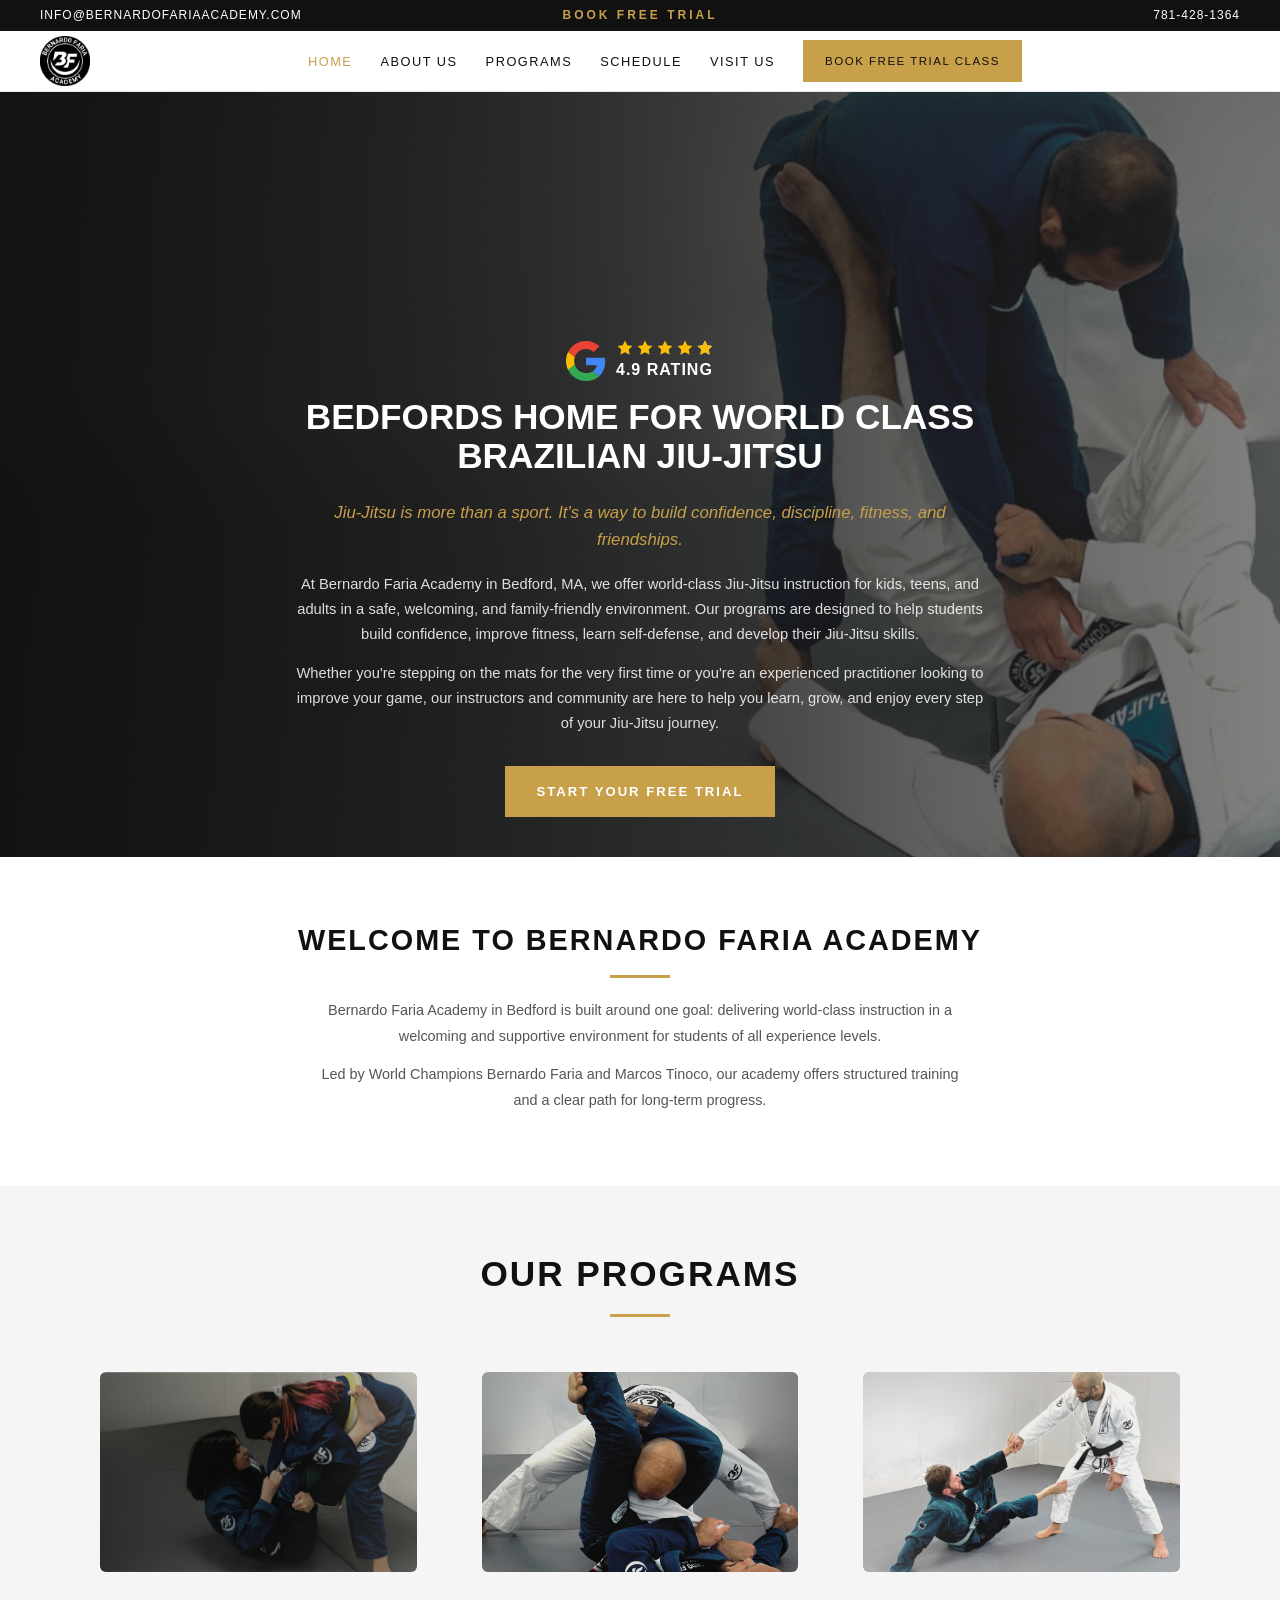
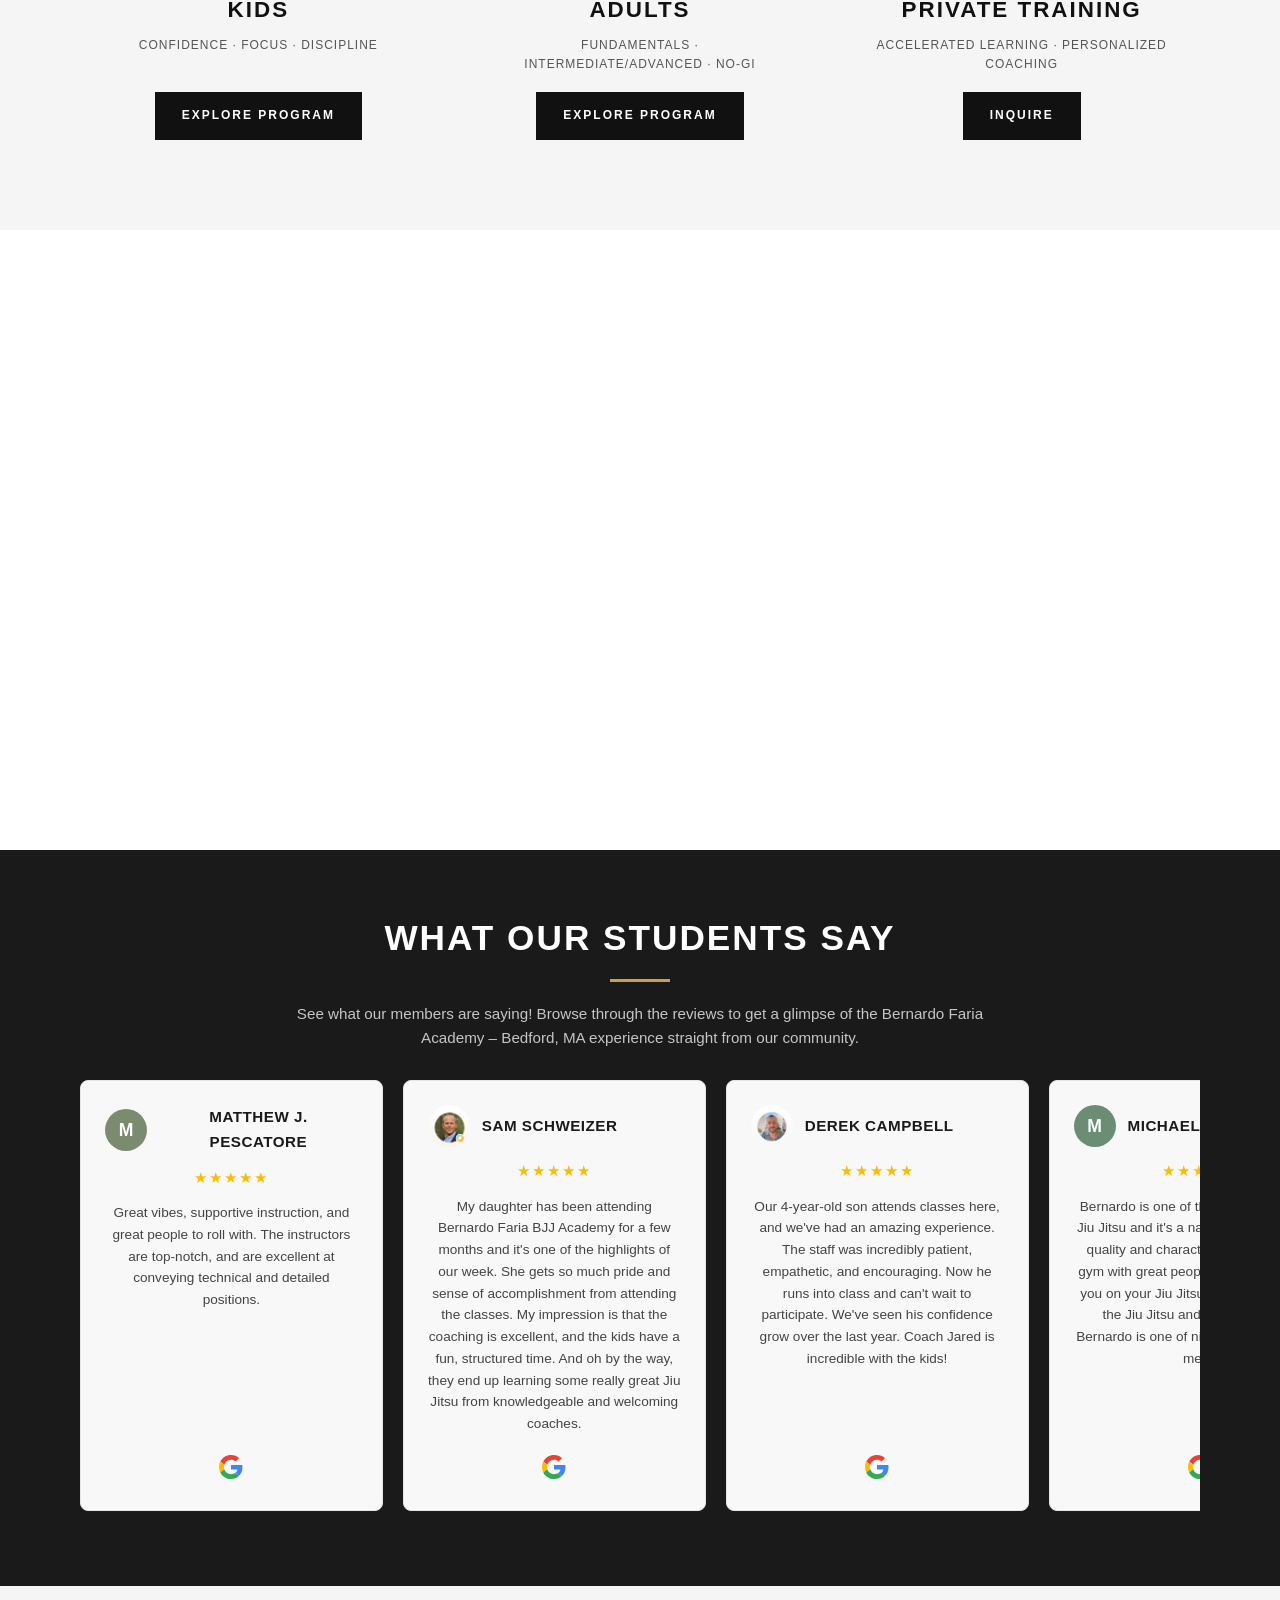
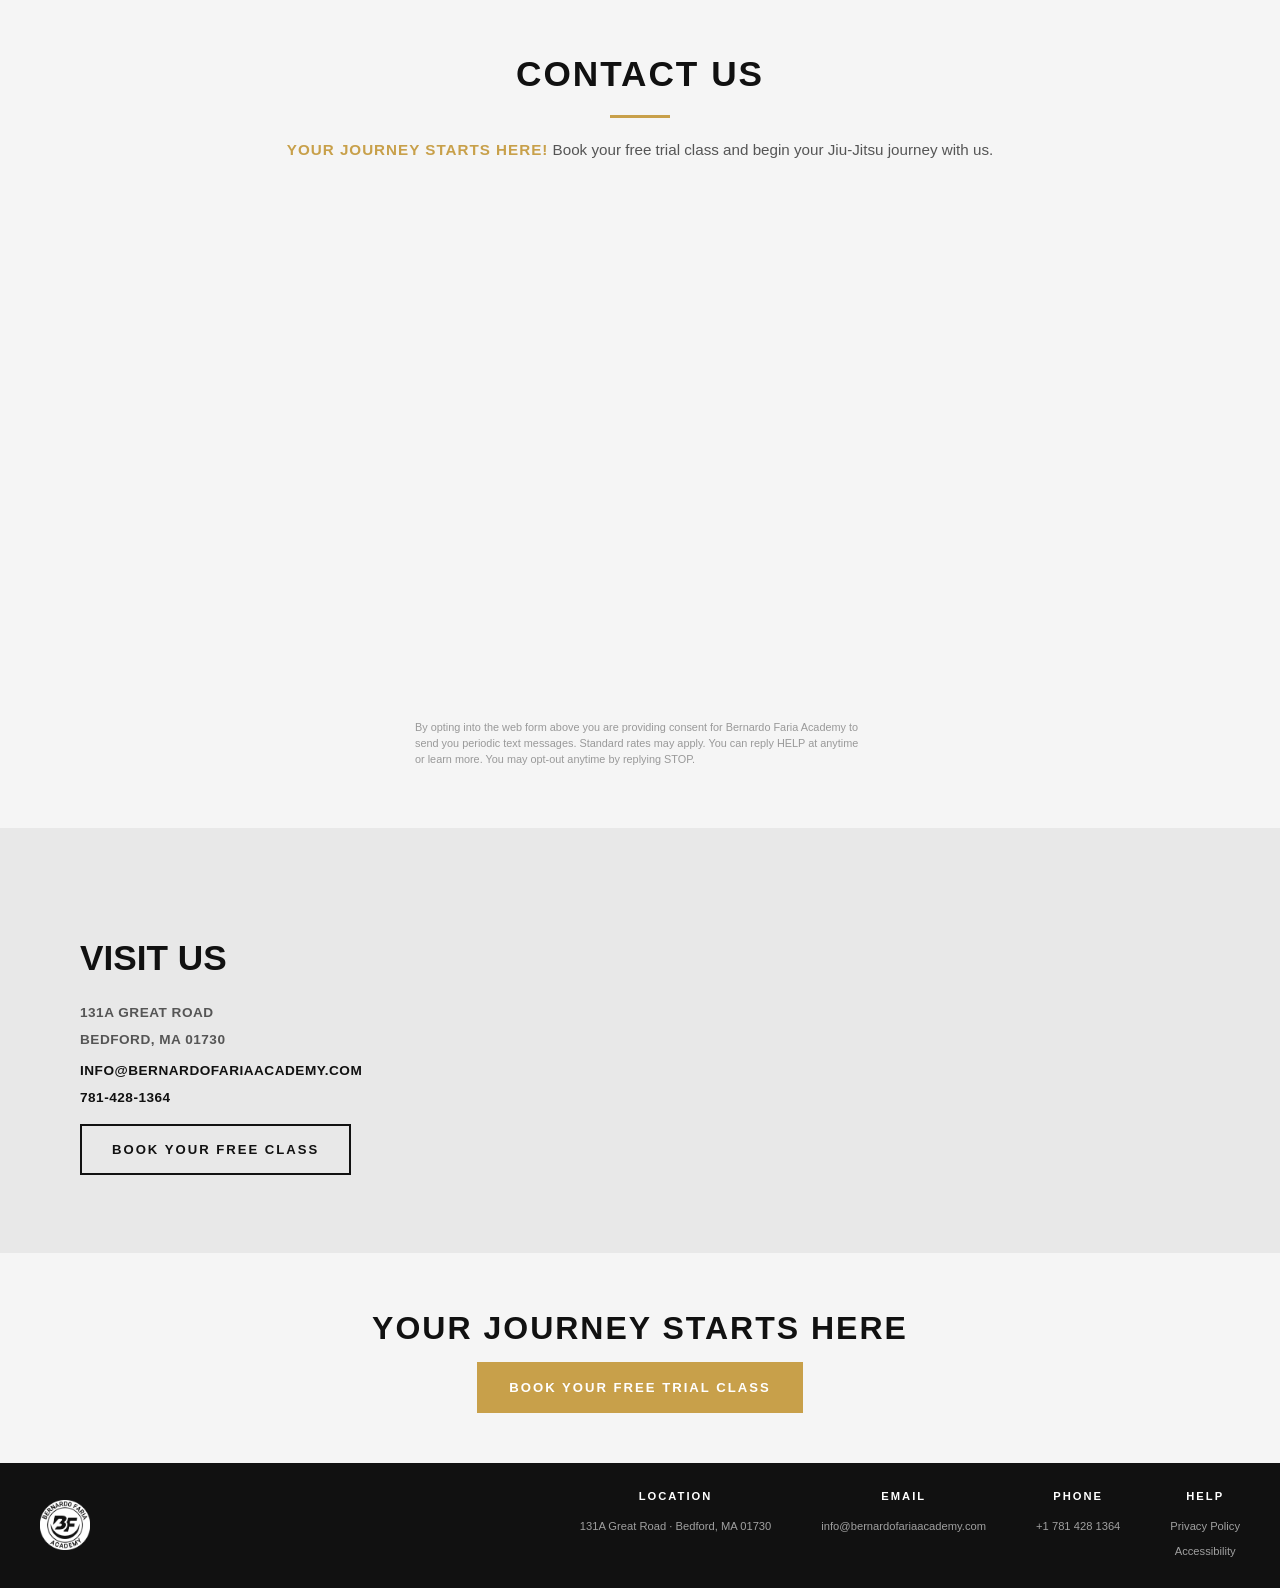
==== commit e61636e8: "Add visible scroll progress bar for mobile reviews carousel" ====
--- a/index.html
+++ b/index.html
@@ -414,6 +414,11 @@
         </div>
 
       </div>
+      <div class="reviews-scroll-indicator">
+        <div class="reviews-scroll-track">
+          <div class="reviews-scroll-thumb" id="reviews-scroll-thumb"></div>
+        </div>
+      </div>
 
     </div>
   </section>
--- a/styles2.css
+++ b/styles2.css
@@ -797,8 +797,53 @@
 
 @media (max-width: 768px) {
   .review-card {
-    min-width: calc((100% - 20px) / 1.3);
-    max-width: calc((100% - 20px) / 1.3);
+    min-width: 100%;
+    max-width: 100%;
+  }
+  .reviews-carousel {
+    scrollbar-width: thin;
+    scrollbar-color: rgba(255,255,255,0.5) rgba(255,255,255,0.15);
+    padding-bottom: 20px;
+  }
+  .reviews-carousel::-webkit-scrollbar {
+    height: 6px;
+    display: block;
+  }
+  .reviews-carousel::-webkit-scrollbar-track {
+    background: rgba(255,255,255,0.15);
+    border-radius: 10px;
+  }
+  .reviews-carousel::-webkit-scrollbar-thumb {
+    background: rgba(255,255,255,0.5);
+    border-radius: 10px;
+    min-width: 40px;
+  }
+}
+
+.reviews-scroll-indicator {
+  margin-top: 20px;
+  display: none;
+}
+
+.reviews-scroll-track {
+  width: 100%;
+  height: 4px;
+  background: rgba(255, 255, 255, 0.15);
+  border-radius: 4px;
+  overflow: hidden;
+}
+
+.reviews-scroll-thumb {
+  height: 100%;
+  width: 20%;
+  background: rgba(255, 255, 255, 0.6);
+  border-radius: 4px;
+  transition: transform 0.1s ease;
+}
+
+@media (max-width: 768px) {
+  .reviews-scroll-indicator {
+    display: block;
   }
 }
 
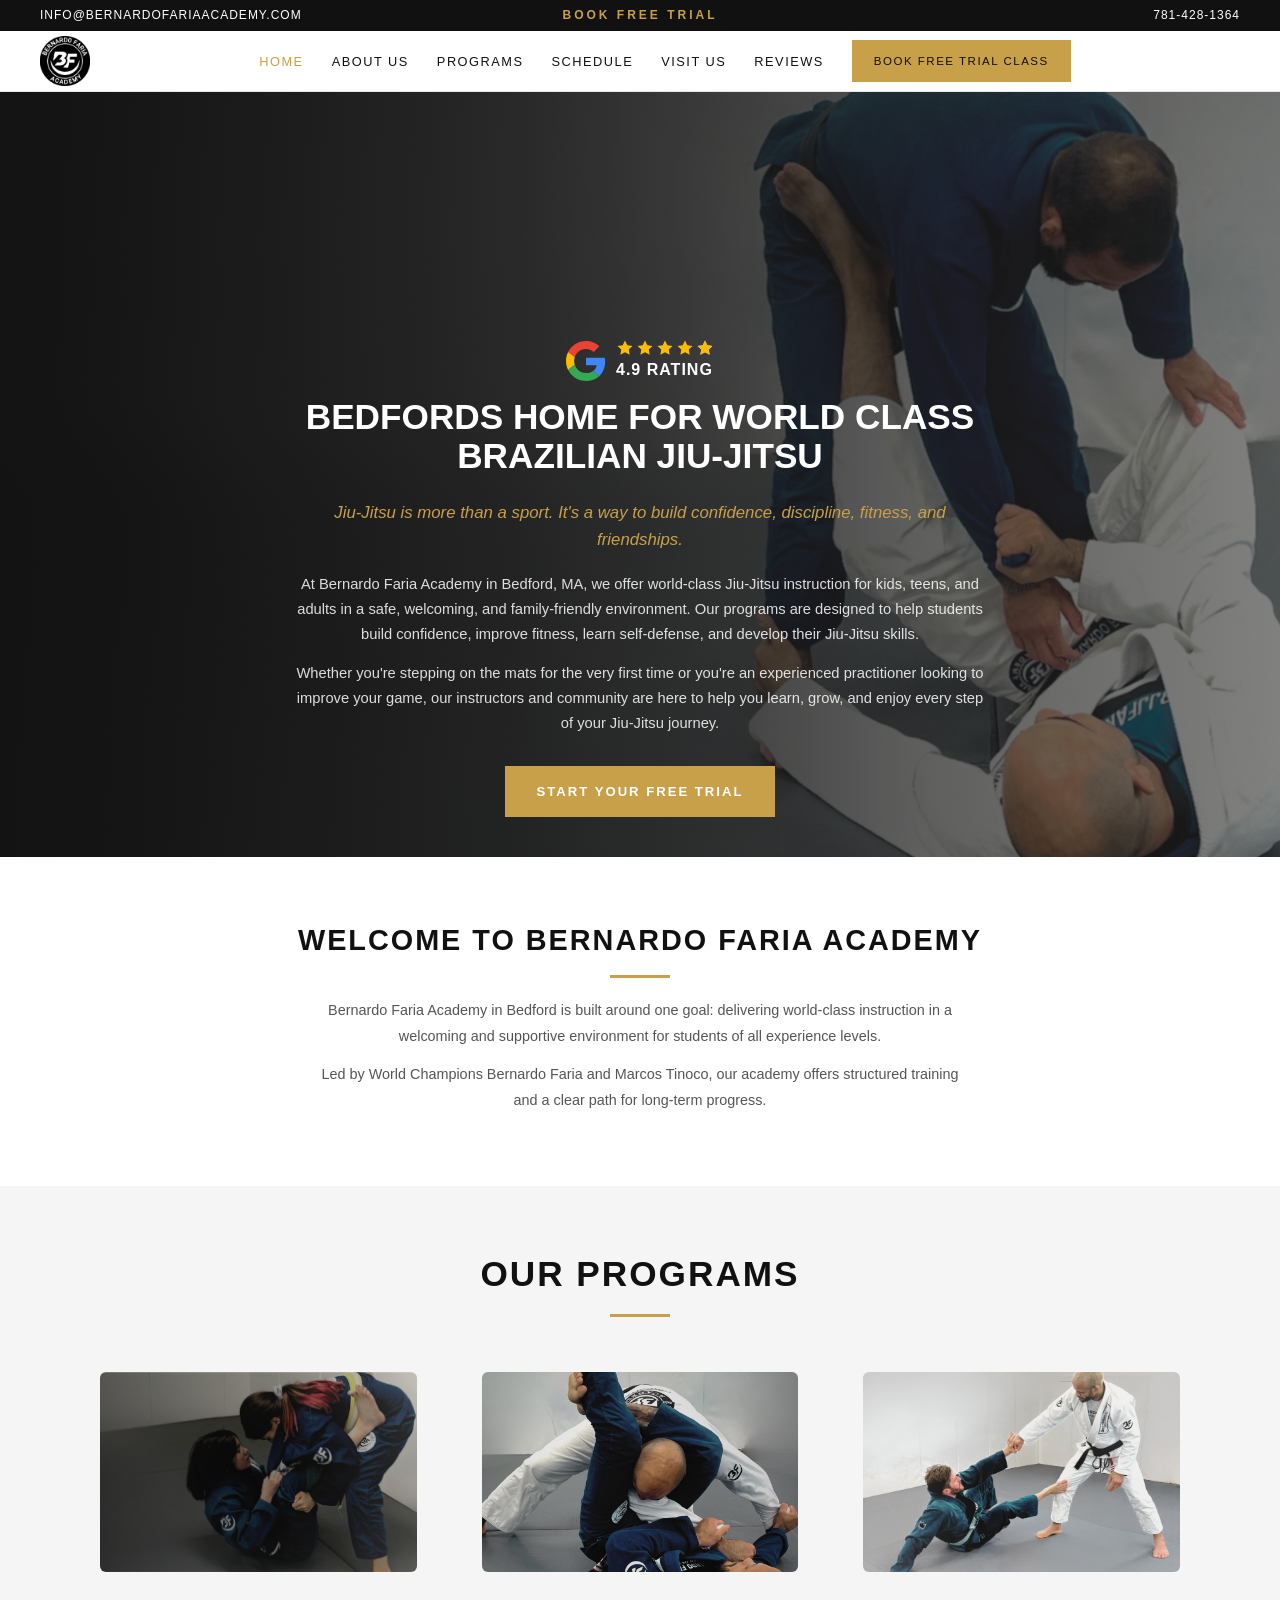
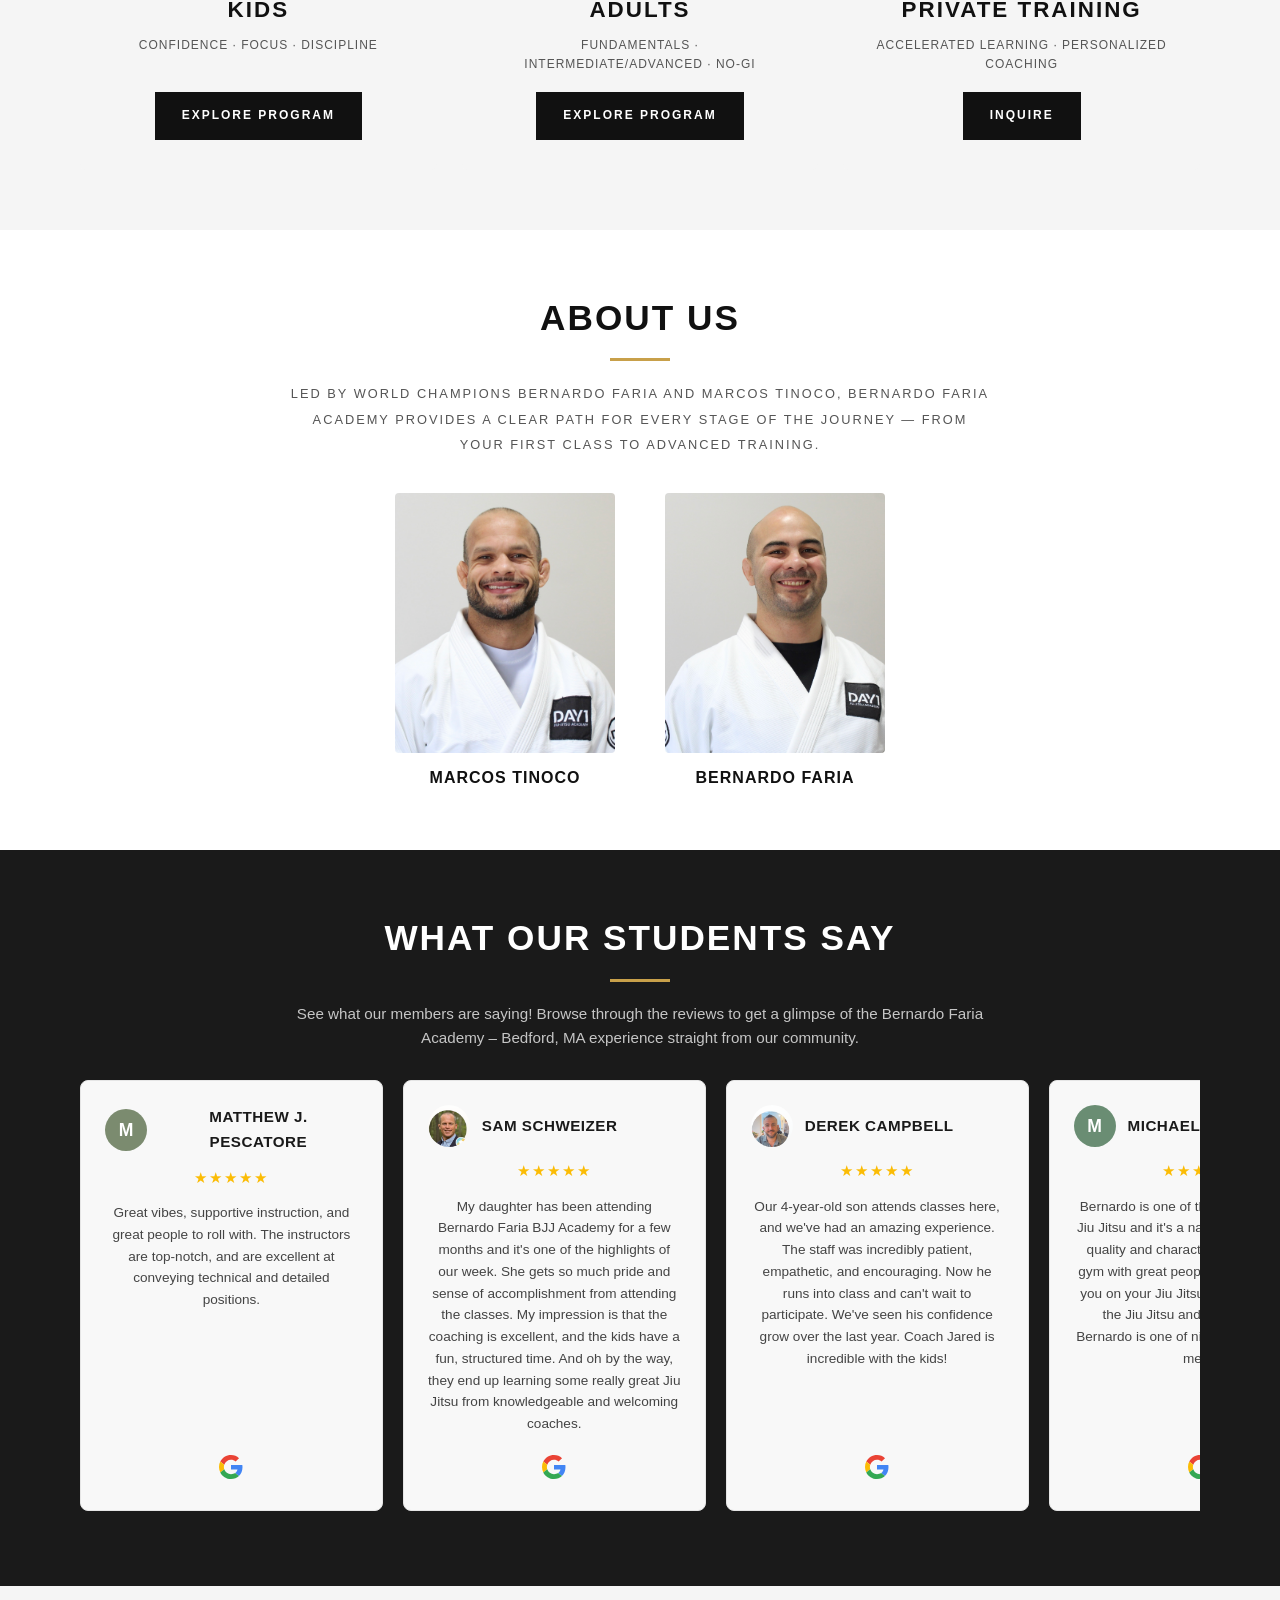
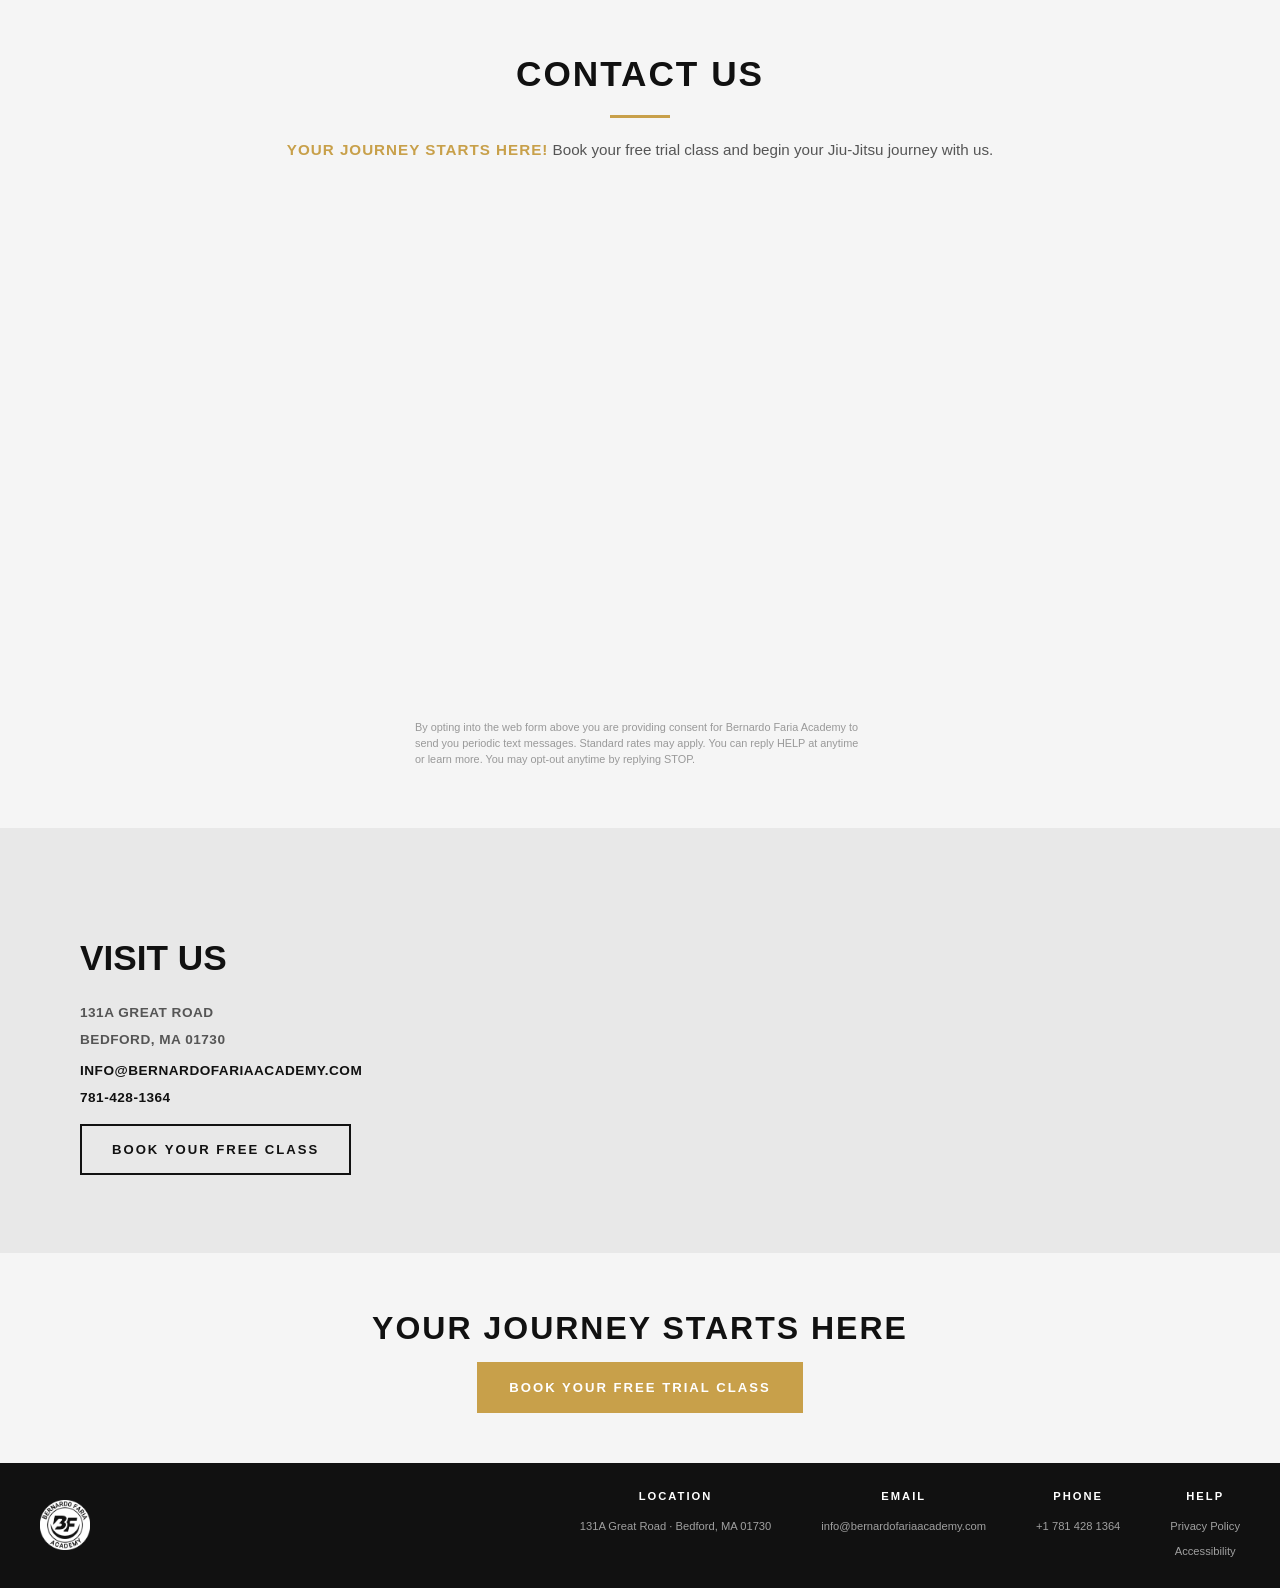
==== commit c75e65ad: "Add Reviews page with masonry layout and add Reviews to nav menu" ====
--- a/index.html
+++ b/index.html
@@ -119,6 +119,7 @@
         <li class="navbar__dropdown"><a href="programs-adults.html">Programs</a><ul class="navbar__dropdown-menu"><li><a href="programs-kids.html">Kids</a></li><li><a href="programs-adults.html">Adults</a></li></ul></li>
         <li><a href="schedule.html">Schedule</a></li>
         <li><a href="visit.html">Visit Us</a></li>
+        <li><a href="reviews.html">Reviews</a></li>
         <li><a href="book.html" class="btn btn-gold navbar__cta">Book Free Trial Class</a></li>
       </ul>
     </div>
--- a/styles2.css
+++ b/styles2.css
@@ -2143,3 +2143,177 @@
     background: #b8903a;
   }
 }
+
+/* ========================================
+   REVIEWS PAGE
+   ======================================== */
+
+/* Reviews Hero Banner */
+.reviews-hero {
+  background: var(--gold);
+  padding: 50px 0;
+  text-align: center;
+}
+.reviews-hero h1 {
+  font-family: var(--font-heading);
+  font-size: 2.8rem;
+  font-weight: 700;
+  color: var(--white);
+  text-transform: uppercase;
+  letter-spacing: 4px;
+  margin: 0;
+}
+
+/* Reviews Page Intro */
+.reviews-page {
+  padding: 60px 0 80px;
+  background: var(--white);
+}
+.reviews-page__intro {
+  margin-bottom: 50px;
+  max-width: 700px;
+}
+.reviews-page__label {
+  font-family: var(--font-heading);
+  font-size: 0.8rem;
+  font-weight: 600;
+  text-transform: uppercase;
+  letter-spacing: 3px;
+  color: var(--medium-gray);
+  display: block;
+  margin-bottom: 8px;
+}
+.reviews-page__title {
+  font-family: var(--font-heading);
+  font-size: 2.2rem;
+  font-weight: 700;
+  text-transform: uppercase;
+  letter-spacing: 2px;
+  color: var(--gold);
+  margin: 0 0 15px 0;
+}
+.reviews-page__subtitle {
+  font-size: 0.9rem;
+  line-height: 1.7;
+  color: var(--medium-gray);
+}
+
+/* Masonry Grid */
+.reviews-masonry {
+  display: flex;
+  gap: 24px;
+  align-items: flex-start;
+}
+.reviews-masonry__col {
+  flex: 1;
+  display: flex;
+  flex-direction: column;
+  gap: 24px;
+}
+
+/* Review Cards (Page version) */
+.review-card-page {
+  background: var(--white);
+  border: 1px solid #e5e5e5;
+  border-radius: 8px;
+  padding: 24px;
+  display: flex;
+  flex-direction: column;
+  gap: 10px;
+  transition: transform 0.3s ease, box-shadow 0.3s ease;
+}
+.review-card-page:hover {
+  transform: translateY(-3px);
+  box-shadow: 0 8px 25px rgba(0,0,0,0.1);
+}
+
+.review-card-page__header {
+  display: flex;
+  align-items: center;
+  gap: 12px;
+}
+.review-card-page__avatar {
+  width: 40px;
+  height: 40px;
+  border-radius: 50%;
+  display: flex;
+  align-items: center;
+  justify-content: center;
+  color: #fff;
+  font-family: var(--font-heading);
+  font-size: 1rem;
+  font-weight: 700;
+  flex-shrink: 0;
+}
+img.review-card-page__avatar {
+  object-fit: cover;
+  object-position: center;
+}
+.review-card-page__name {
+  font-family: var(--font-heading);
+  font-size: 0.9rem;
+  font-weight: 700;
+  color: var(--black);
+  text-transform: uppercase;
+  letter-spacing: 0.5px;
+  line-height: 1.2;
+}
+.review-card-page__source {
+  display: flex;
+  align-items: center;
+  gap: 5px;
+  font-size: 0.75rem;
+  color: #999;
+  margin-top: 2px;
+}
+.review-card-page__source svg {
+  flex-shrink: 0;
+}
+.review-card-page__stars {
+  color: #FBBC05;
+  font-size: 0.9rem;
+  letter-spacing: 2px;
+}
+.review-card-page__text {
+  font-family: var(--font-body);
+  font-size: 0.85rem;
+  line-height: 1.65;
+  color: #444;
+  margin: 0;
+}
+
+/* Load More / CTA */
+.reviews-page__load-more {
+  text-align: center;
+  margin-top: 50px;
+}
+
+/* Responsive */
+@media (max-width: 992px) {
+  .reviews-masonry {
+    gap: 18px;
+  }
+  .reviews-hero h1 {
+    font-size: 2.2rem;
+  }
+}
+
+@media (max-width: 768px) {
+  .reviews-masonry {
+    flex-direction: column;
+    gap: 20px;
+  }
+  .reviews-hero {
+    padding: 35px 0;
+  }
+  .reviews-hero h1 {
+    font-size: 1.8rem;
+    letter-spacing: 3px;
+  }
+  .reviews-page {
+    padding: 40px 0 60px;
+  }
+  .reviews-page__title {
+    font-size: 1.6rem;
+  }
+}
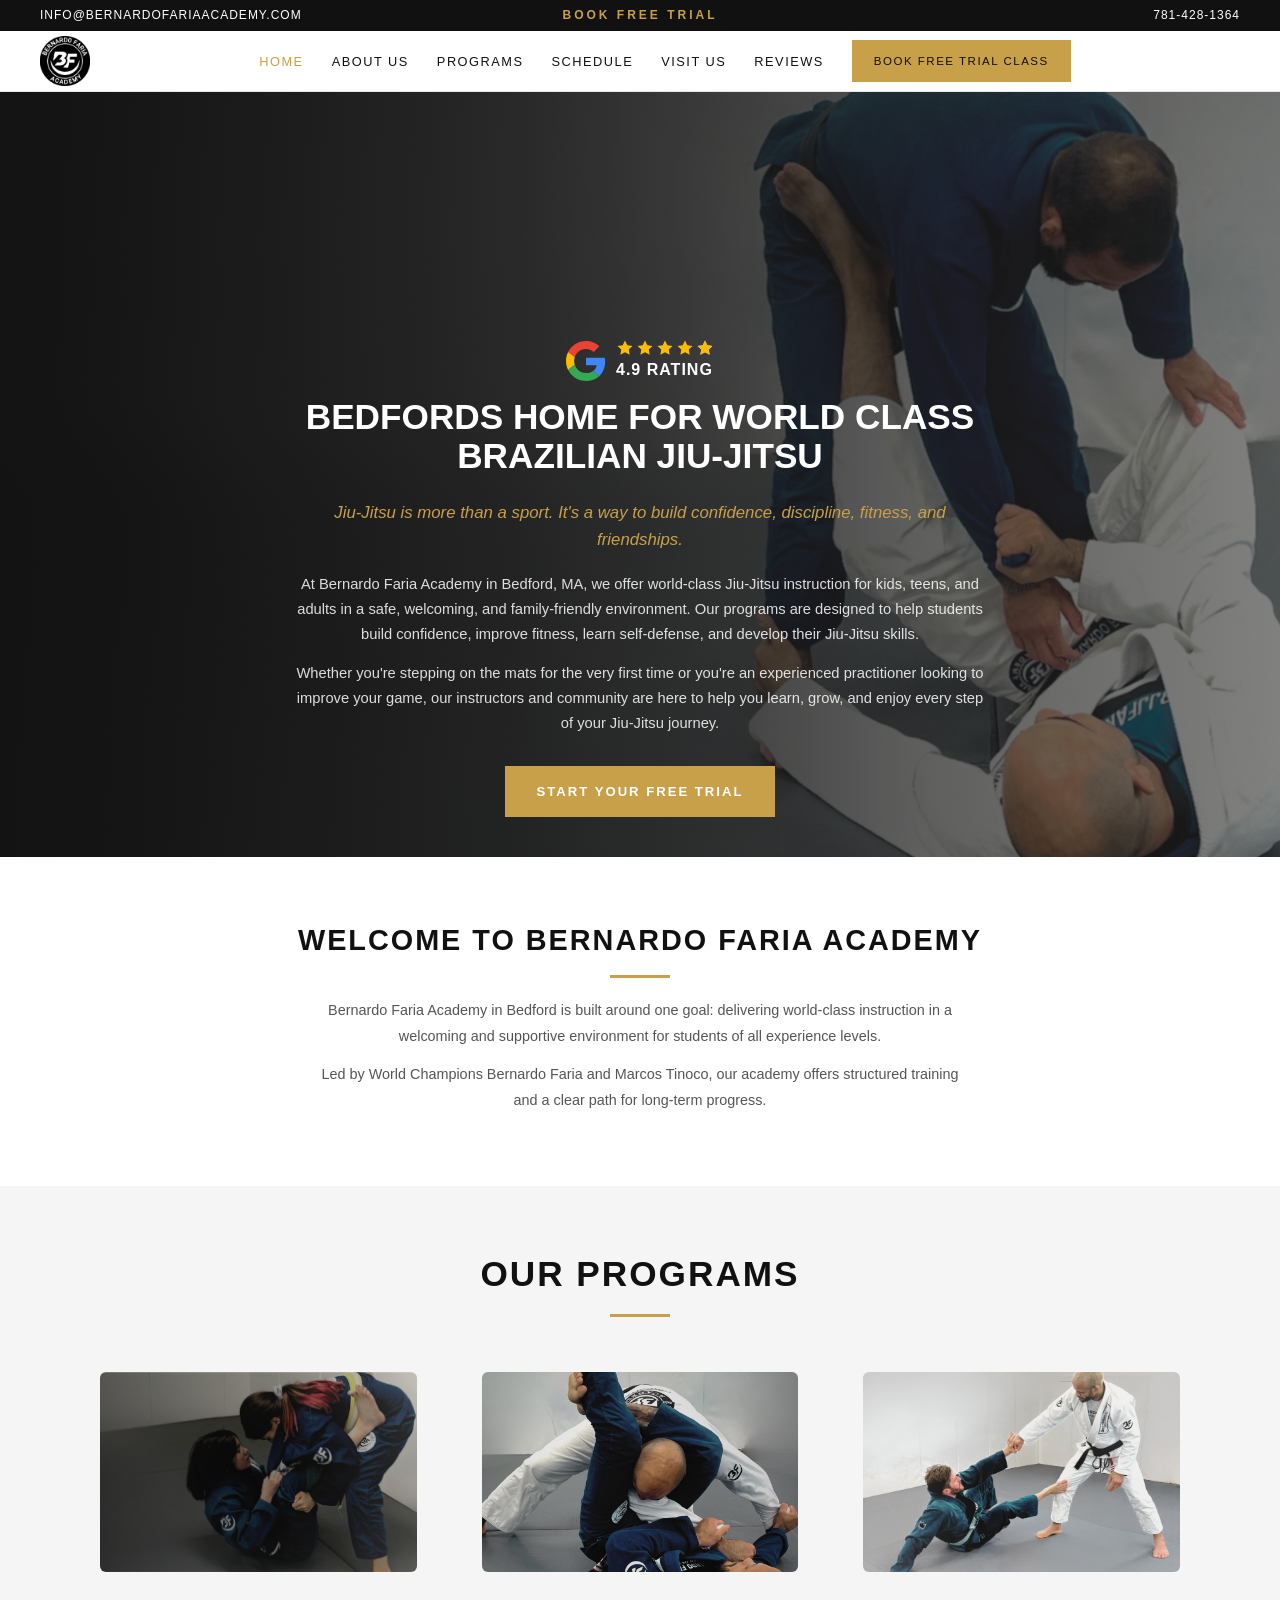
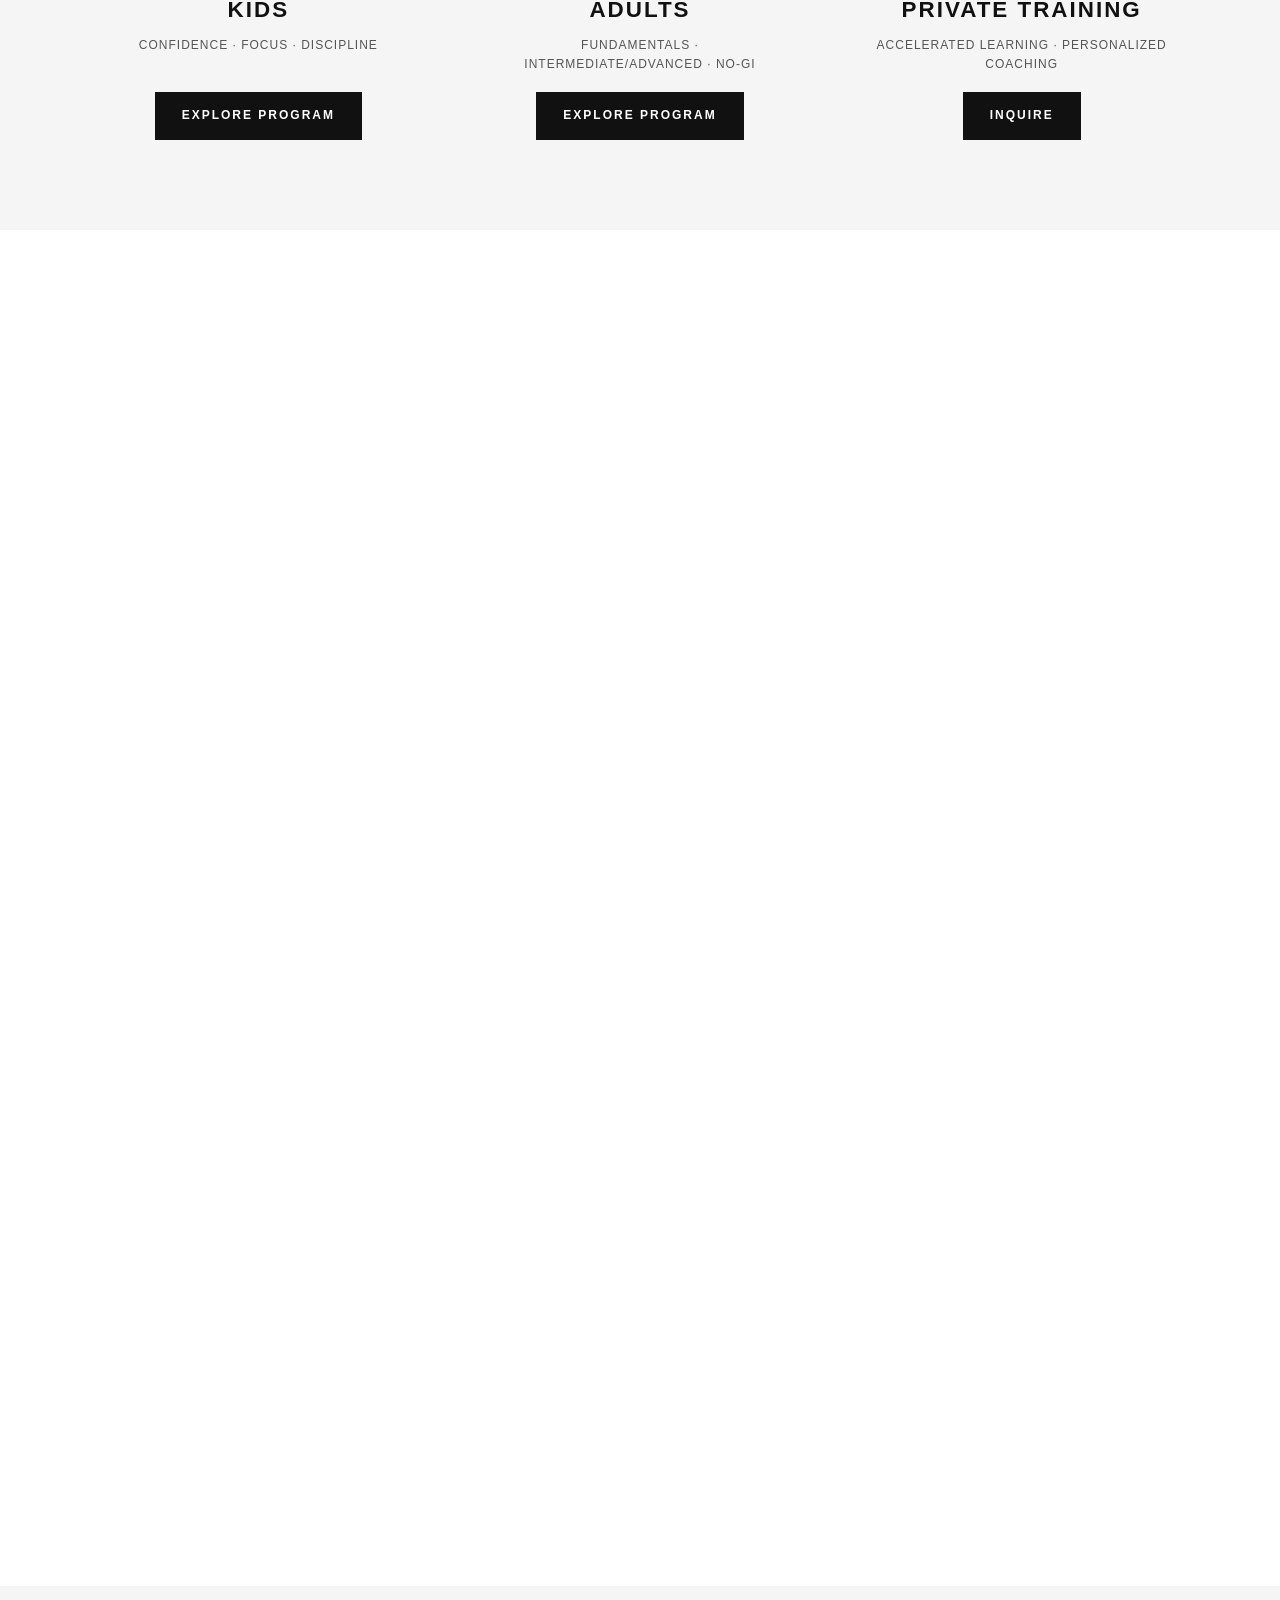
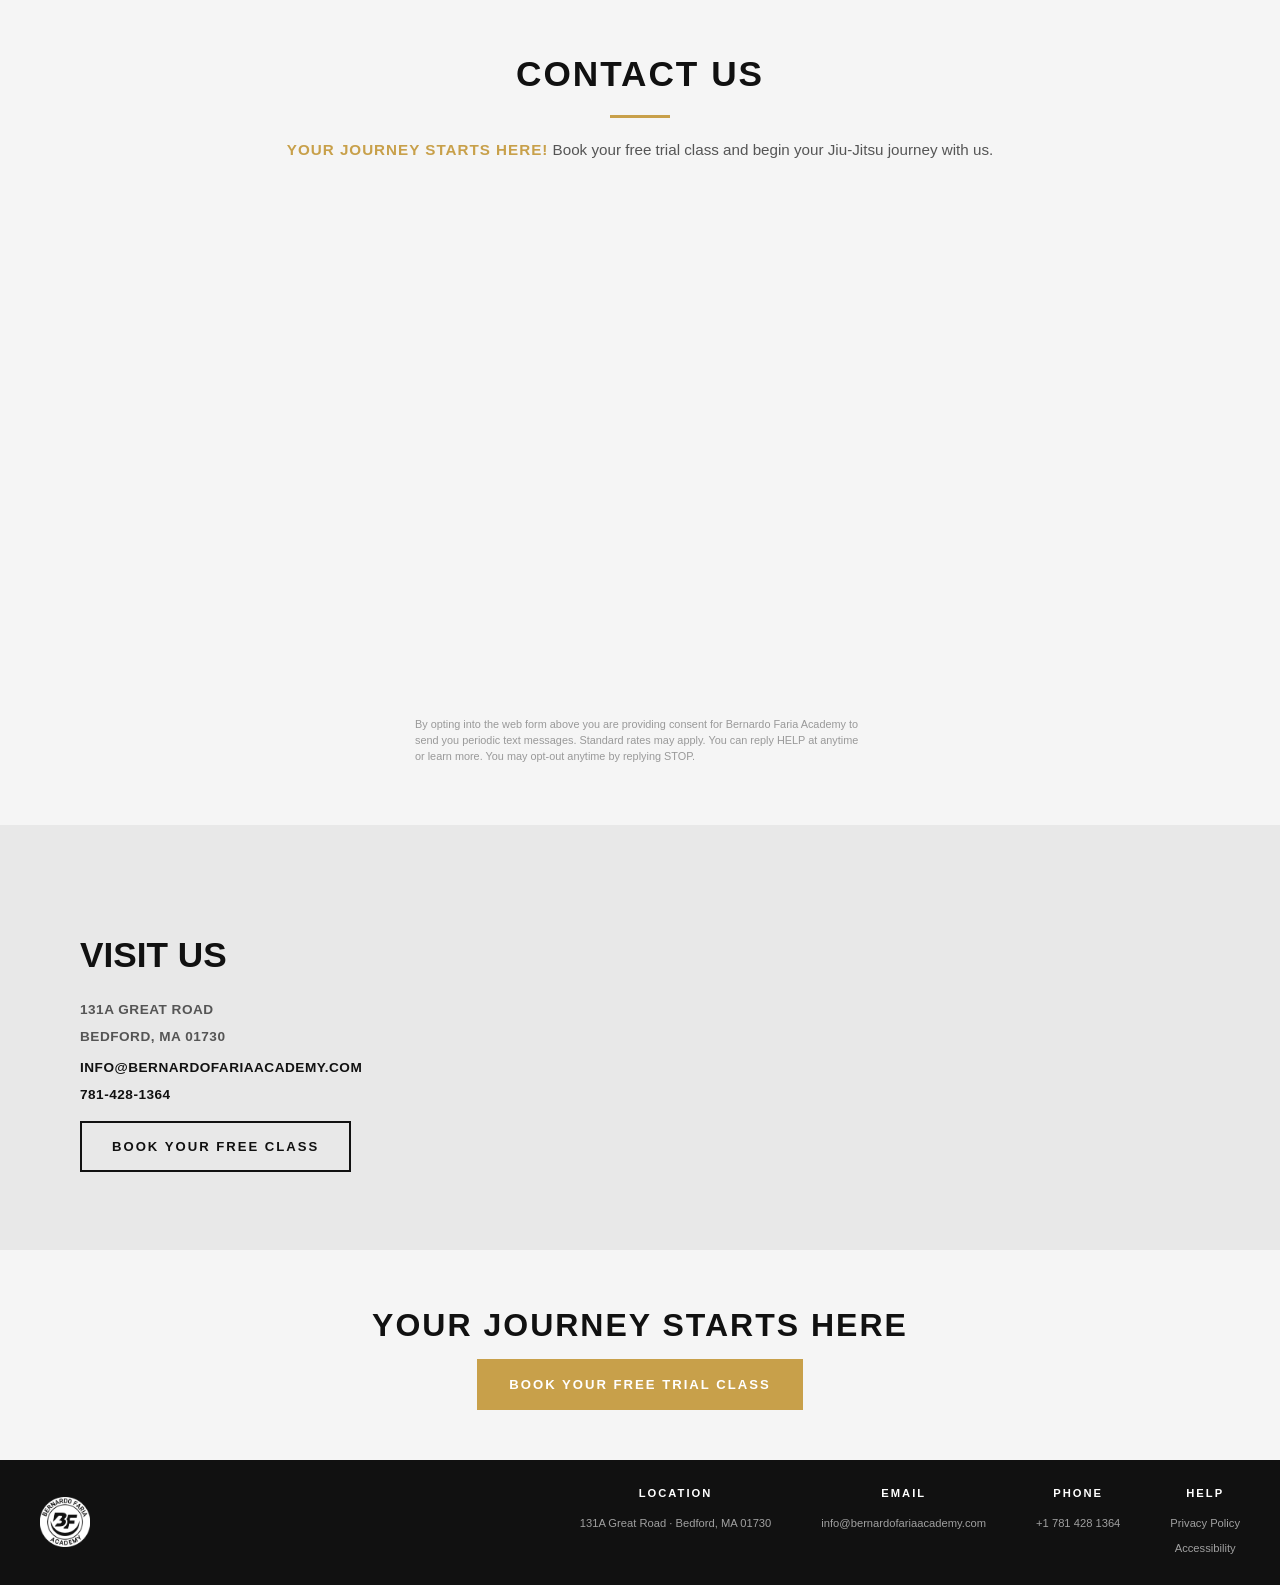
==== commit 3710996c: "Switch lead form to new GoHighLevel account (form IbqchhUW0qdoKGQg2SUS)" ====
--- a/index.html
+++ b/index.html
@@ -432,9 +432,9 @@
         <p><span class="highlight">Your Journey Starts Here!</span> Book your free trial class and begin your Jiu-Jitsu journey with us.</p>
       </div>
       <div class="contact-home__form-wrapper">
-        <iframe src="https://api.leadconnectorhq.com/widget/form/HtM5tBgPc1LKYY65lO38"
-                style="width:100%;height:514px;border:none;border-radius:4px"
-                id="inline-HtM5tBgPc1LKYY65lO38"
+        <iframe src="https://api.leadconnectorhq.com/widget/form/IbqchhUW0qdoKGQg2SUS"
+                style="width:100%;height:511px;border:none;border-radius:4px"
+                id="inline-IbqchhUW0qdoKGQg2SUS"
                 data-layout="{'id':'INLINE'}"
                 data-trigger-type="alwaysShow"
                 data-trigger-value=""
@@ -442,11 +442,13 @@
                 data-activation-value=""
                 data-deactivation-type="neverDeactivate"
                 data-deactivation-value=""
-                data-form-name="Lead Form - Website (All Programs)"
-                data-height="514"
-                data-layout-iframe-id="inline-HtM5tBgPc1LKYY65lO38"
-                data-form-id="HtM5tBgPc1LKYY65lO38"
-                title="Lead Form - Website (All Programs)">
+                data-form-name="Lead Form "
+                data-height="511"
+                data-layout-iframe-id="inline-IbqchhUW0qdoKGQg2SUS"
+                data-form-id="IbqchhUW0qdoKGQg2SUS"
+                data-cookie-consent="true"
+                data-cookie-consent-provider="auto"
+                title="Lead Form ">
         </iframe>
         <script src="https://link.msgsndr.com/js/form_embed.js"></script>
         <p class="contact-form__disclaimer">By opting into the web form above you are providing consent for Bernardo Faria Academy to send you periodic text messages. Standard rates may apply. You can reply HELP at anytime or learn more. You may opt-out anytime by replying STOP.</p>
--- a/styles2.css
+++ b/styles2.css
@@ -1223,7 +1223,7 @@
   grid-template-columns: repeat(auto-fit, minmax(220px, 1fr));
   gap: 25px;
   margin-top: 30px;
-  max-width: 1000px;
+  max-width: 1250px;
   margin-left: auto;
   margin-right: auto;
 }
@@ -1241,7 +1241,7 @@
   height: 180px;
   object-fit: cover;
 }
-.program-detail-card:first-child .program-detail-card__image {
+.program-detail-card:nth-child(2) .program-detail-card__image {
   filter: brightness(0.82) saturate(0.9);
 }
 .program-detail-card__content {
@@ -1427,6 +1427,10 @@
 }
 .schedule-table td.empty {
   background: transparent;
+}
+.schedule-table td.kids-class {
+  background: rgba(200, 160, 74, 0.12);
+  border-left: 3px solid var(--gold);
 }
 
 .schedule-table td .time {
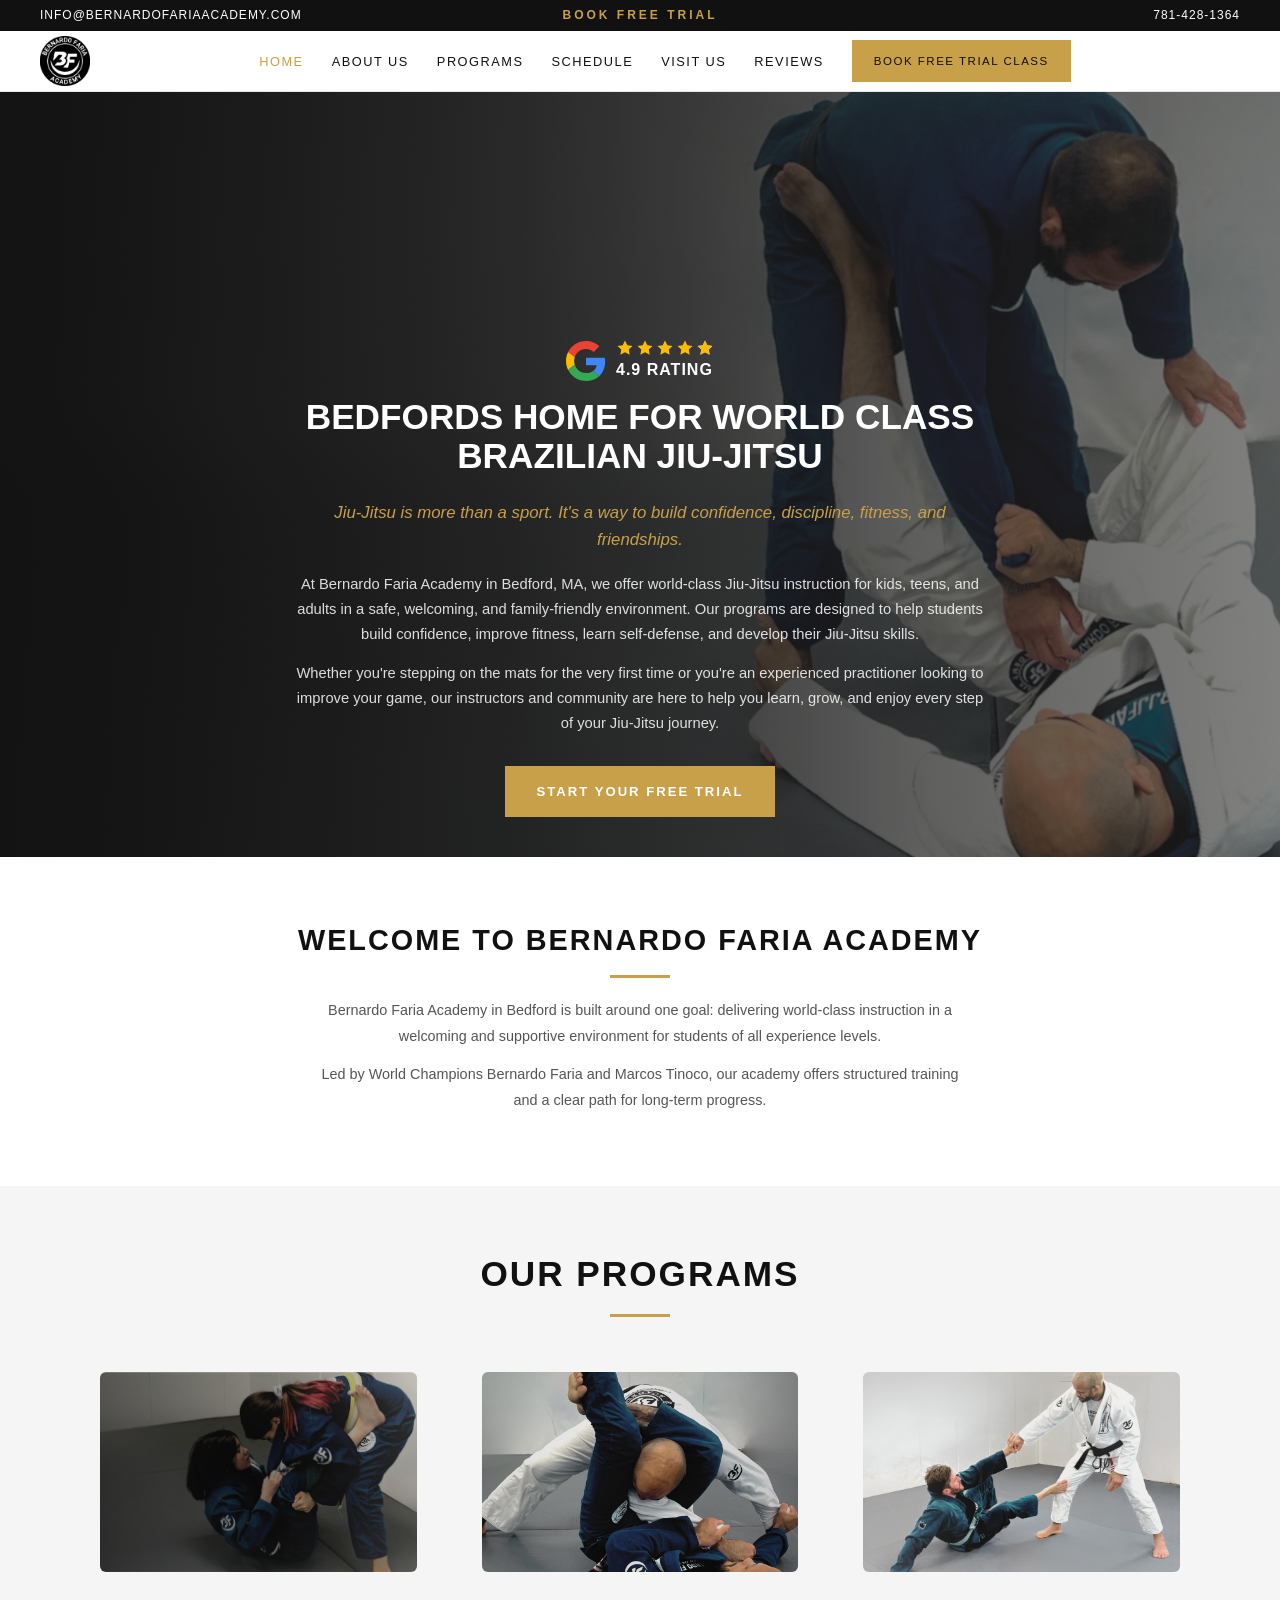
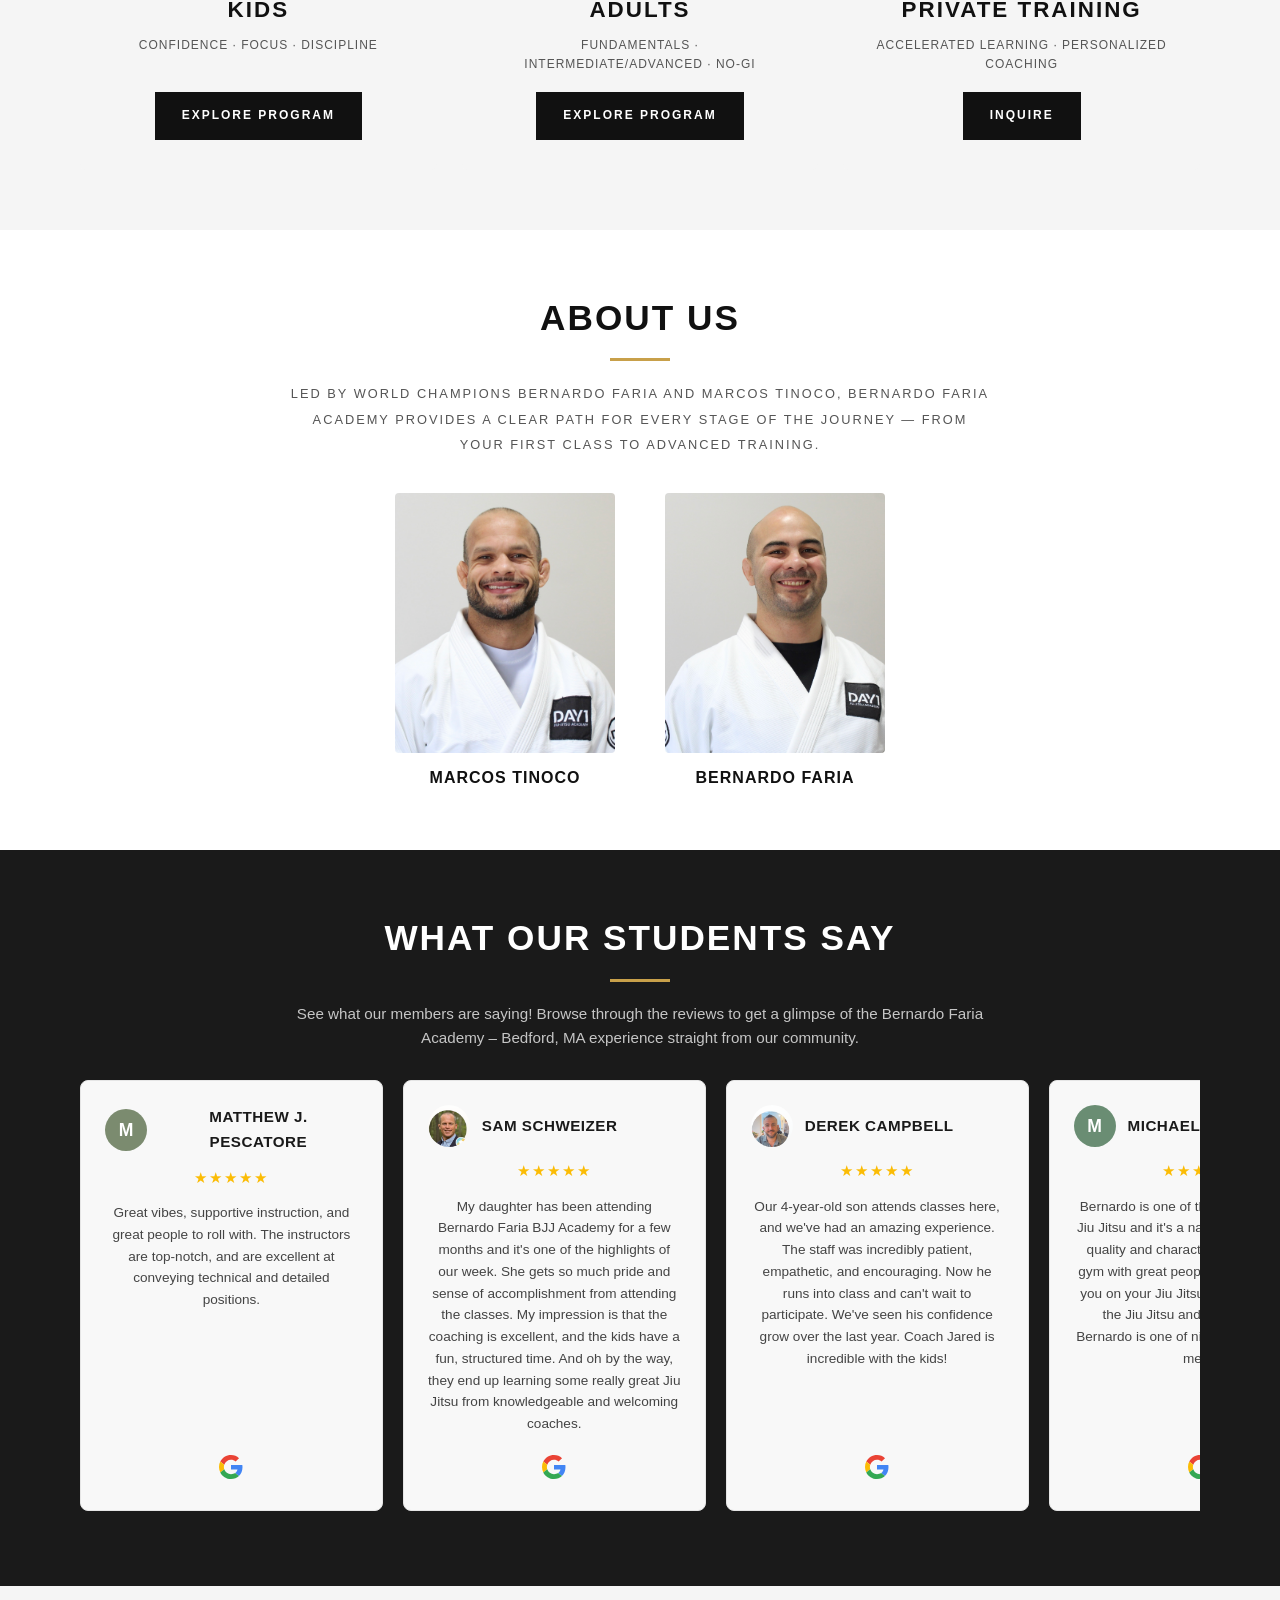
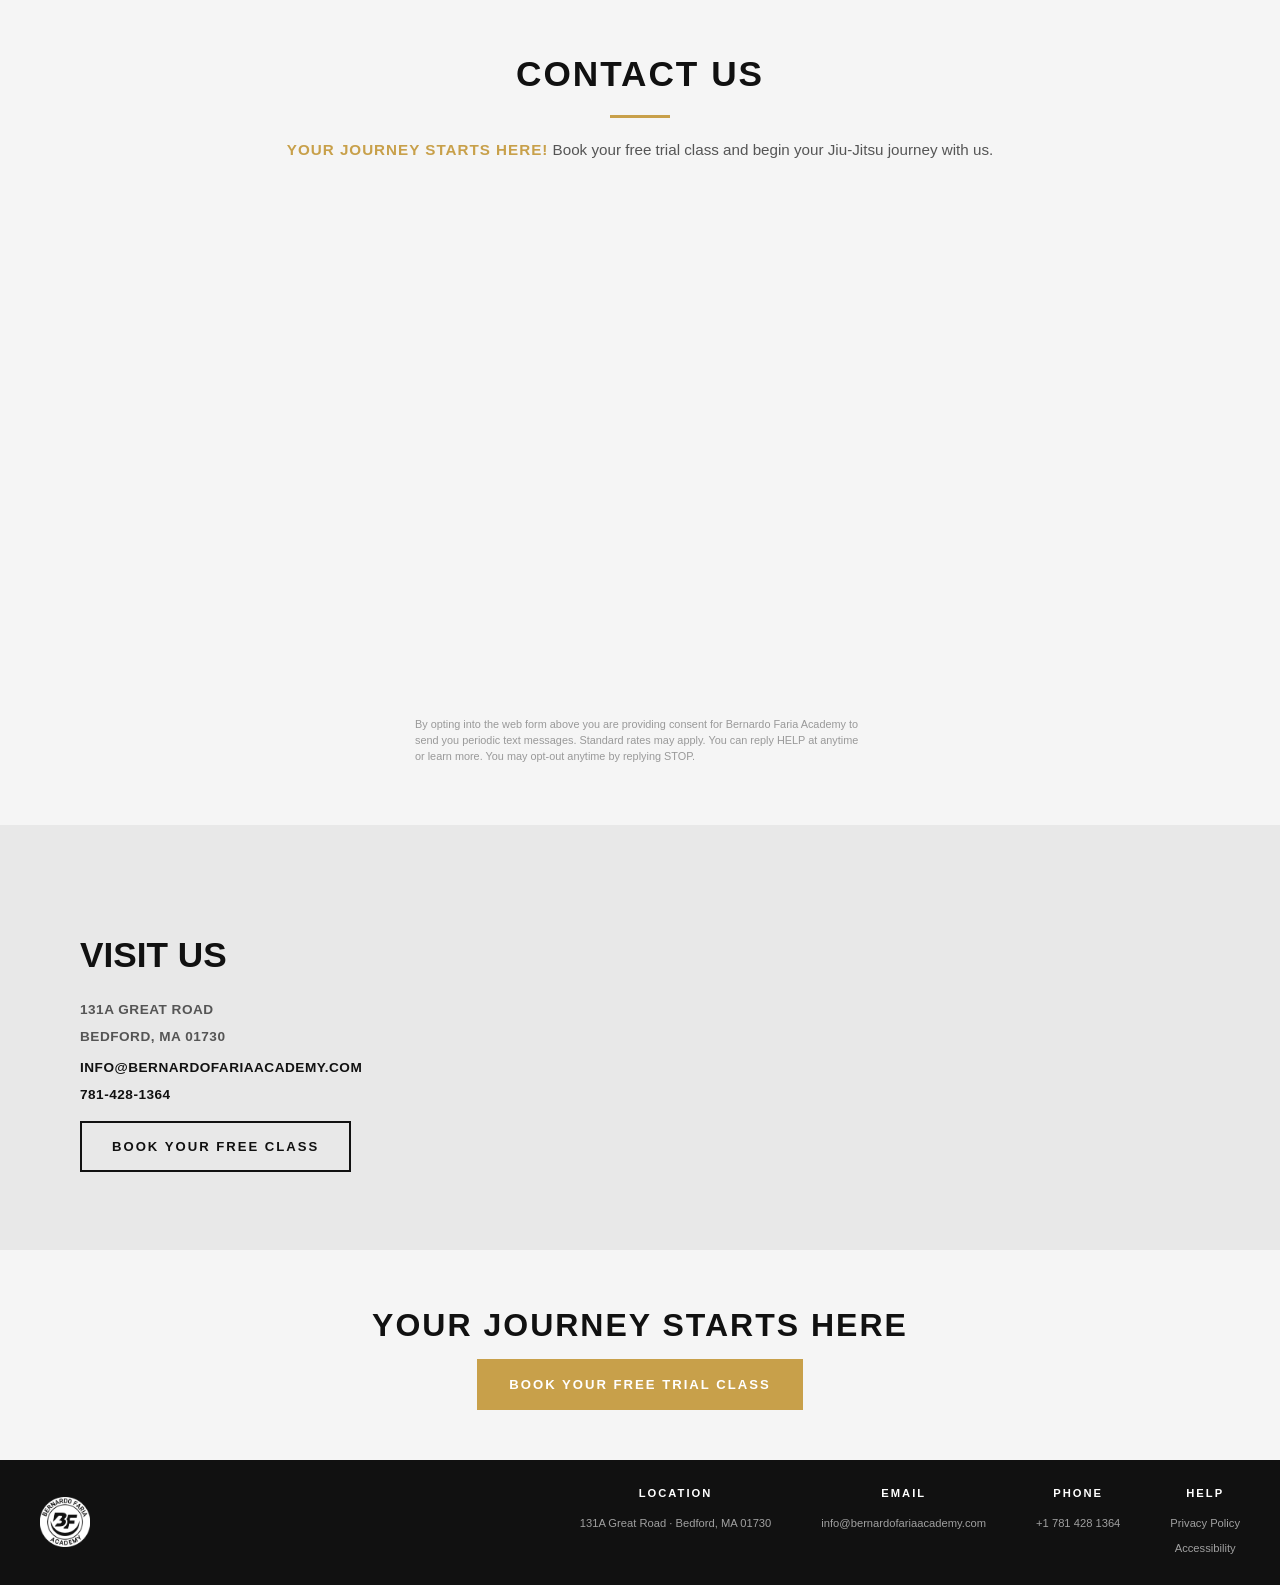
==== commit 198e83e8: "Replace Google Tag Manager GTM-NFK6R34G with GTM-W5N3VZQ on all pages" ====
--- a/index.html
+++ b/index.html
@@ -2,11 +2,12 @@
 <html lang="en">
 <head>
 <!-- Google Tag Manager -->
-<script>(function(w,d,s,l,i){w[l]=w[l]||[];w[l].push({'gtm.start':
-new Date().getTime(),event:'gtm.js'});var f=d.getElementsByTagName(s)[0],
-j=d.createElement(s),dl=l!='dataLayer'?'&l='+l:'';j.async=true;j.src=
-'https://www.googletagmanager.com/gtm.js?id='+i+dl;f.parentNode.insertBefore(j,f);
-})(window,document,'script','dataLayer','GTM-NFK6R34G');</script>
+<script async src="https://www.googletagmanager.com/gtm.js?id=GTM-W5N3VZQ"></script>
+<script>
+  window.dataLayer = window.dataLayer || [];
+  function gtag(){dataLayer.push(arguments);}
+  gtag('js', new Date());
+</script>
 <!-- End Google Tag Manager -->
   <meta charset="UTF-8">
   <!-- Google tag (gtag.js) -->
@@ -91,10 +92,6 @@
   <link rel="stylesheet" href="styles2.css?v=1777933150">
 </head>
 <body>
-<!-- Google Tag Manager (noscript) -->
-<noscript><iframe src="https://www.googletagmanager.com/ns.html?id=GTM-NFK6R34G"
-height="0" width="0" style="display:none;visibility:hidden"></iframe></noscript>
-<!-- End Google Tag Manager (noscript) -->
 
   <!-- TOP BAR -->
   <div class="top-bar">
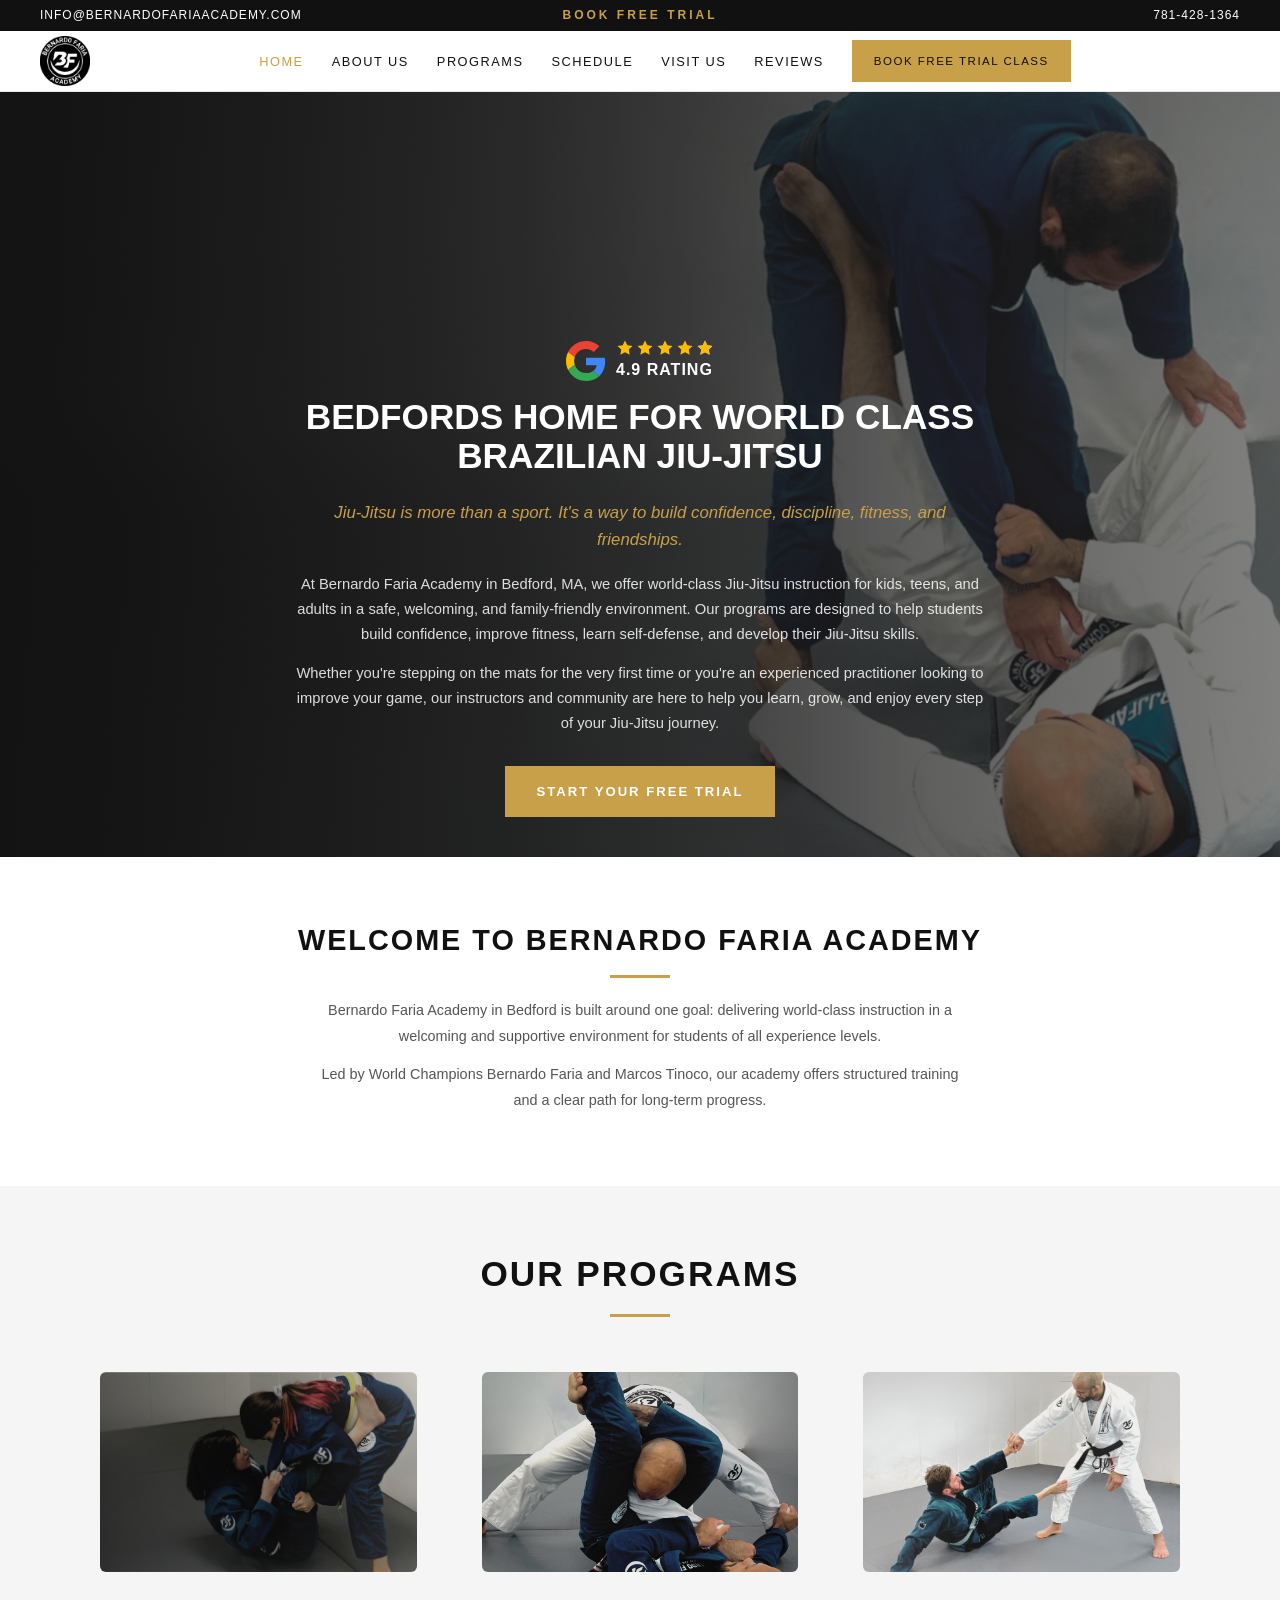
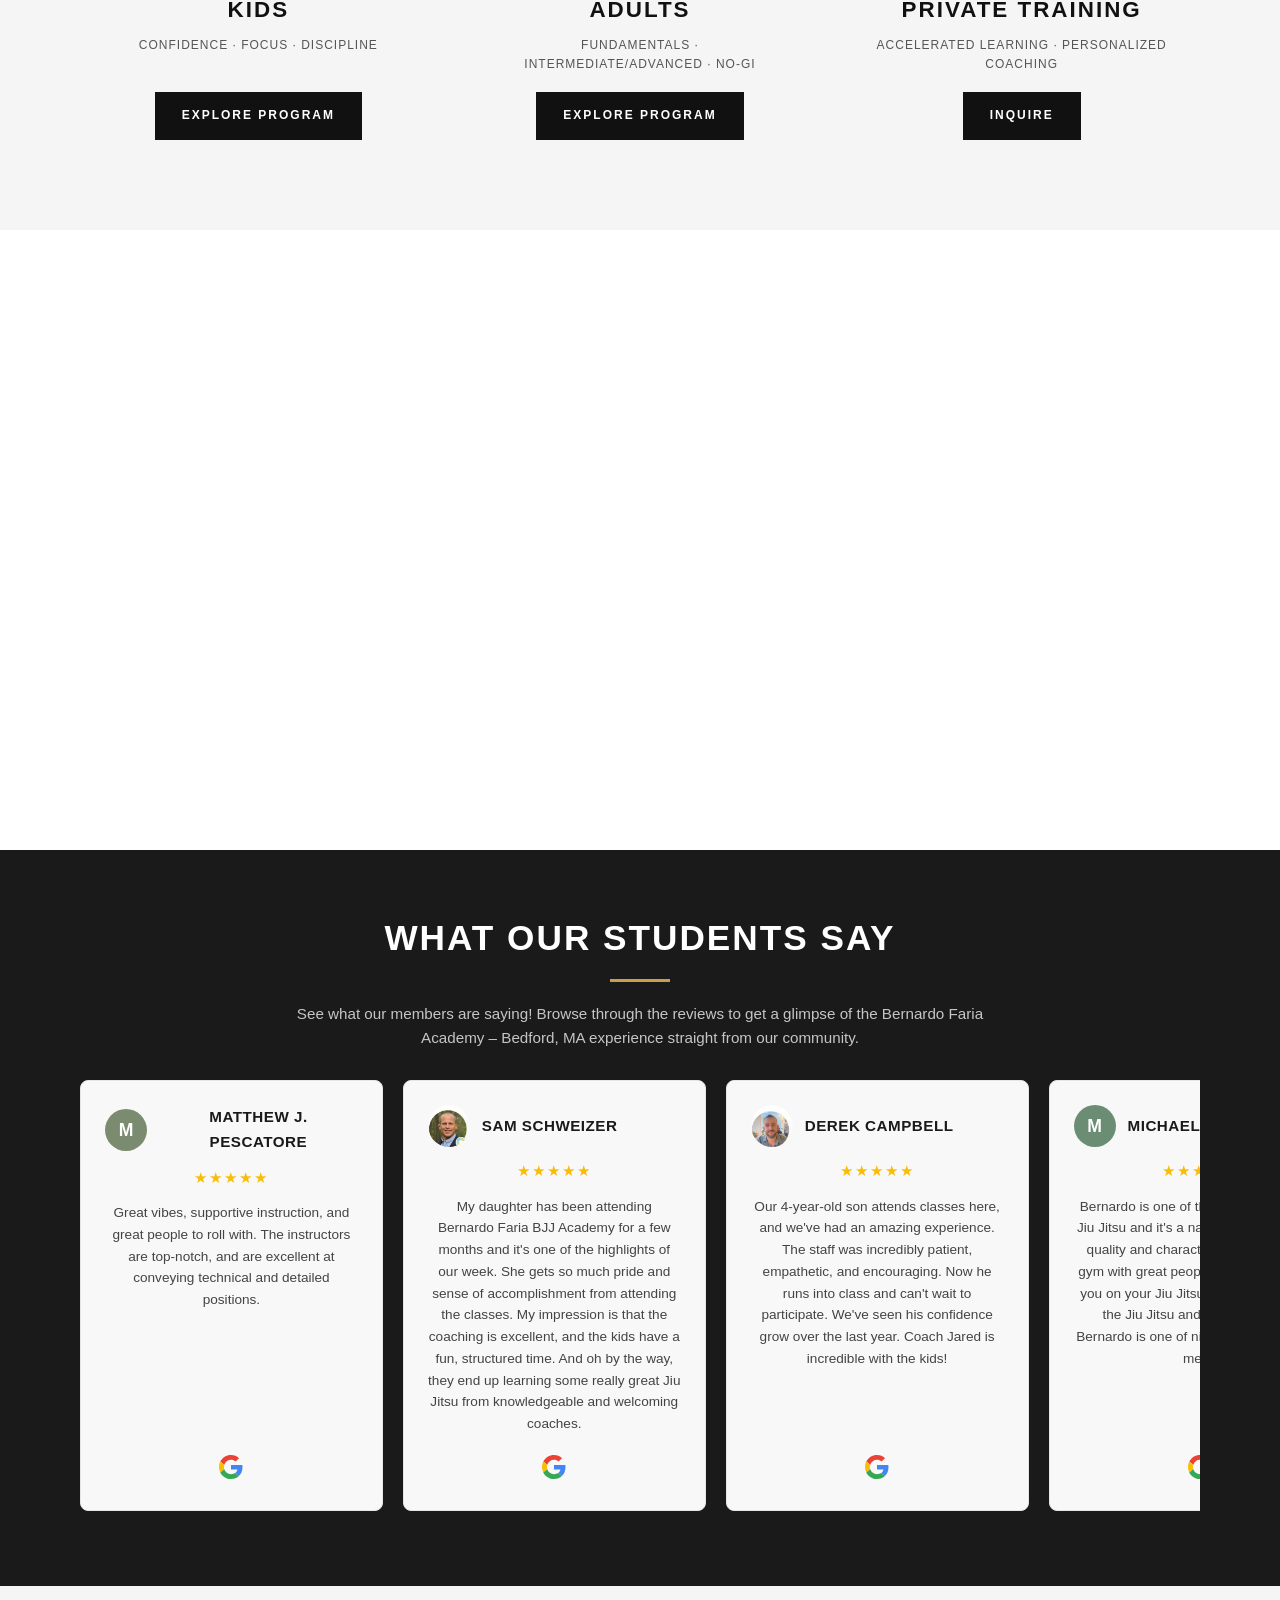
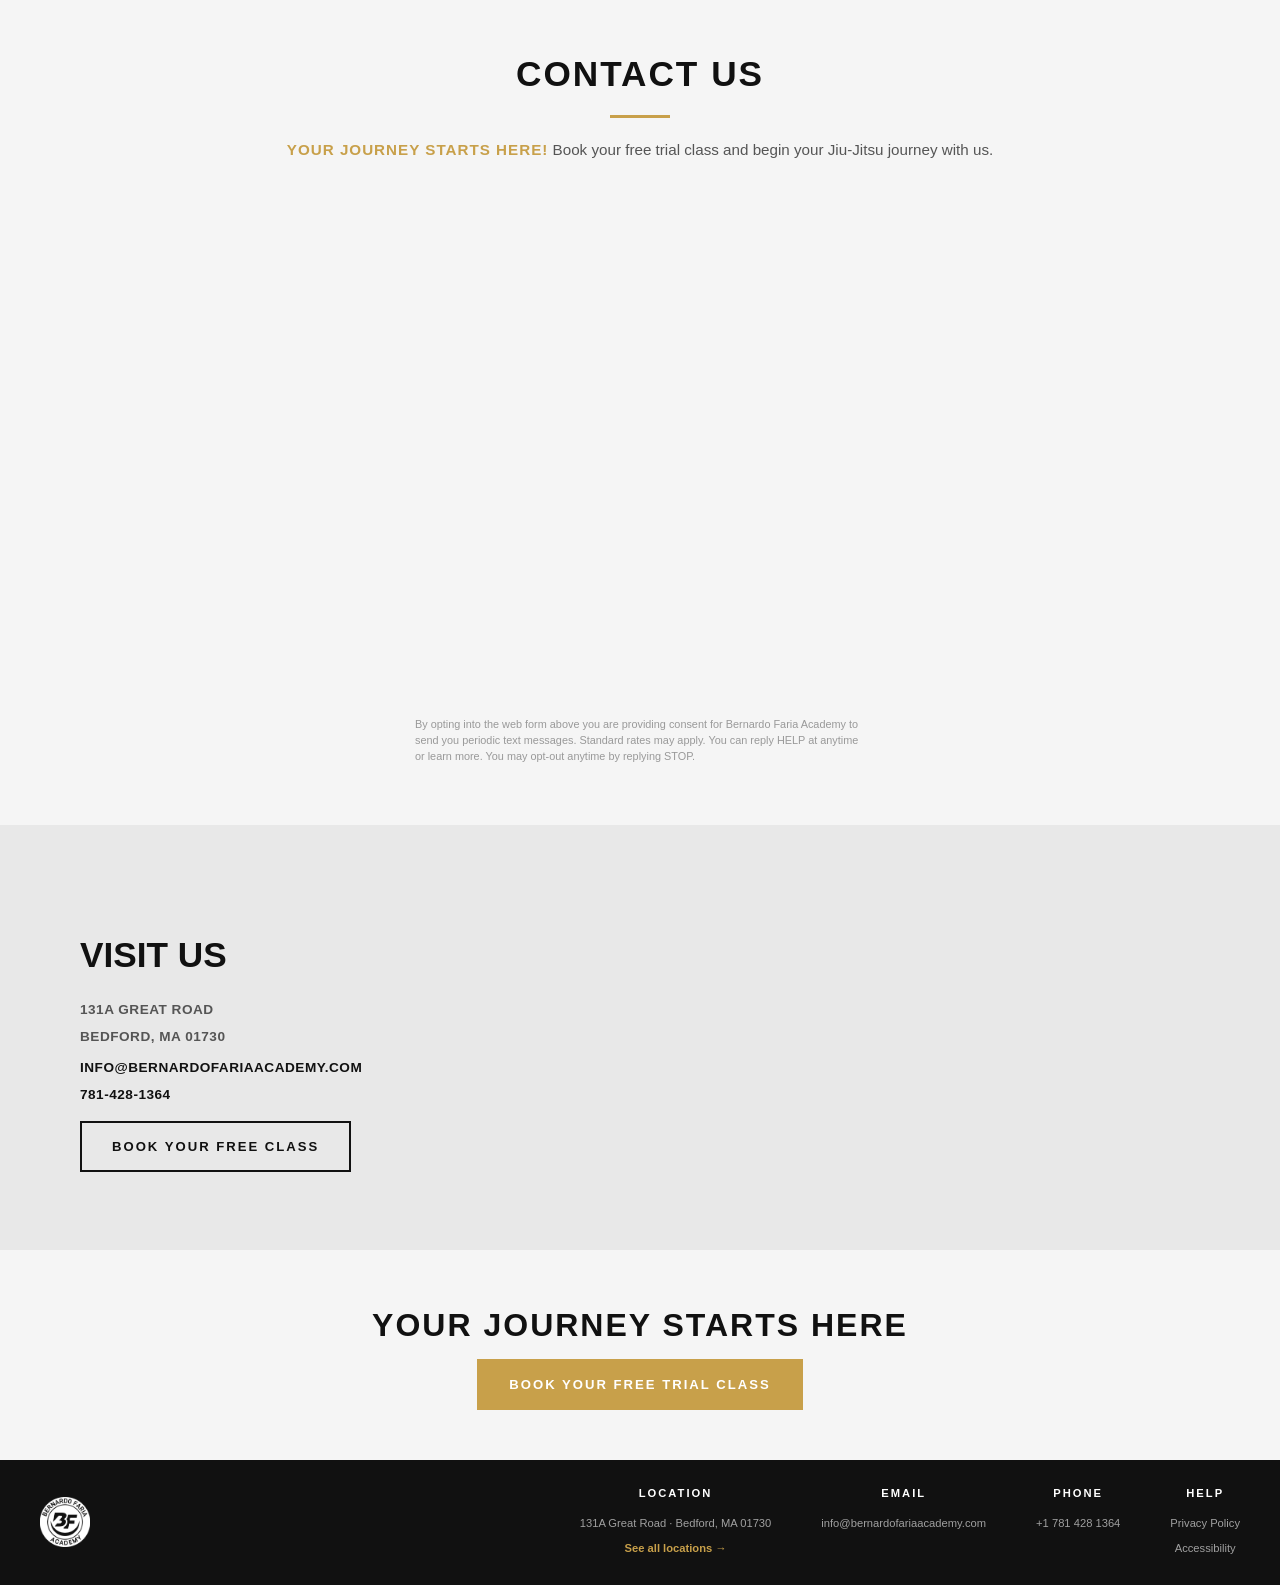
==== commit 1e644fb6: "Add Locations page and 'See all locations' footer link" ====
--- a/index.html
+++ b/index.html
@@ -89,7 +89,7 @@
   }
   </script>
 
-  <link rel="stylesheet" href="styles2.css?v=1777933150">
+  <link rel="stylesheet" href="styles2.css?v=1794053600">
 </head>
 <body>
 
@@ -490,9 +490,10 @@
         
       </div>
       <div class="footer__columns">
-        <div class="footer__col">
+        <div class="footer__col footer__col--locations">
           <div class="footer__col-title">Location</div>
-          <a href="https://www.google.com/maps/search/Bernardo+Faria+Academy+Bedford+MA" target="_blank" rel="noopener noreferrer">131A Great Road · Bedford, MA 01730</a>
+          <a href="https://www.google.com/maps/search/Bernardo+Faria+Academy+Bedford+MA" target="_blank" rel="noopener noreferrer">131A Great Road · Bedford, MA 01730</a><br>
+          <a href="locations.html" class="footer__loc-all">See all locations &rarr;</a>
         </div>
         <div class="footer__col">
           <div class="footer__col-title">Email</div>
--- a/styles2.css
+++ b/styles2.css
@@ -1056,6 +1056,8 @@
   transition: var(--transition);
 }
 .footer__col a:hover { color: var(--gold); }
+.footer__col .footer__loc-all { color: var(--gold); font-weight: 700; }
+.footer__col .footer__loc-all:hover { color: var(--white); }
 
 /* ========================================
    PAGE HERO (INNER PAGES)
@@ -1918,6 +1920,7 @@
 
   .footer .container { flex-direction: column; text-align: center; align-items: center; }
   .footer__columns { flex-wrap: wrap; justify-content: center; gap: 25px; }
+  .footer__col--locations { flex-basis: 100%; }
   .footer__logo-img { margin: 0 auto 10px; }
 
   .schedule-table { font-size: 0.7rem; min-width: 650px; }
